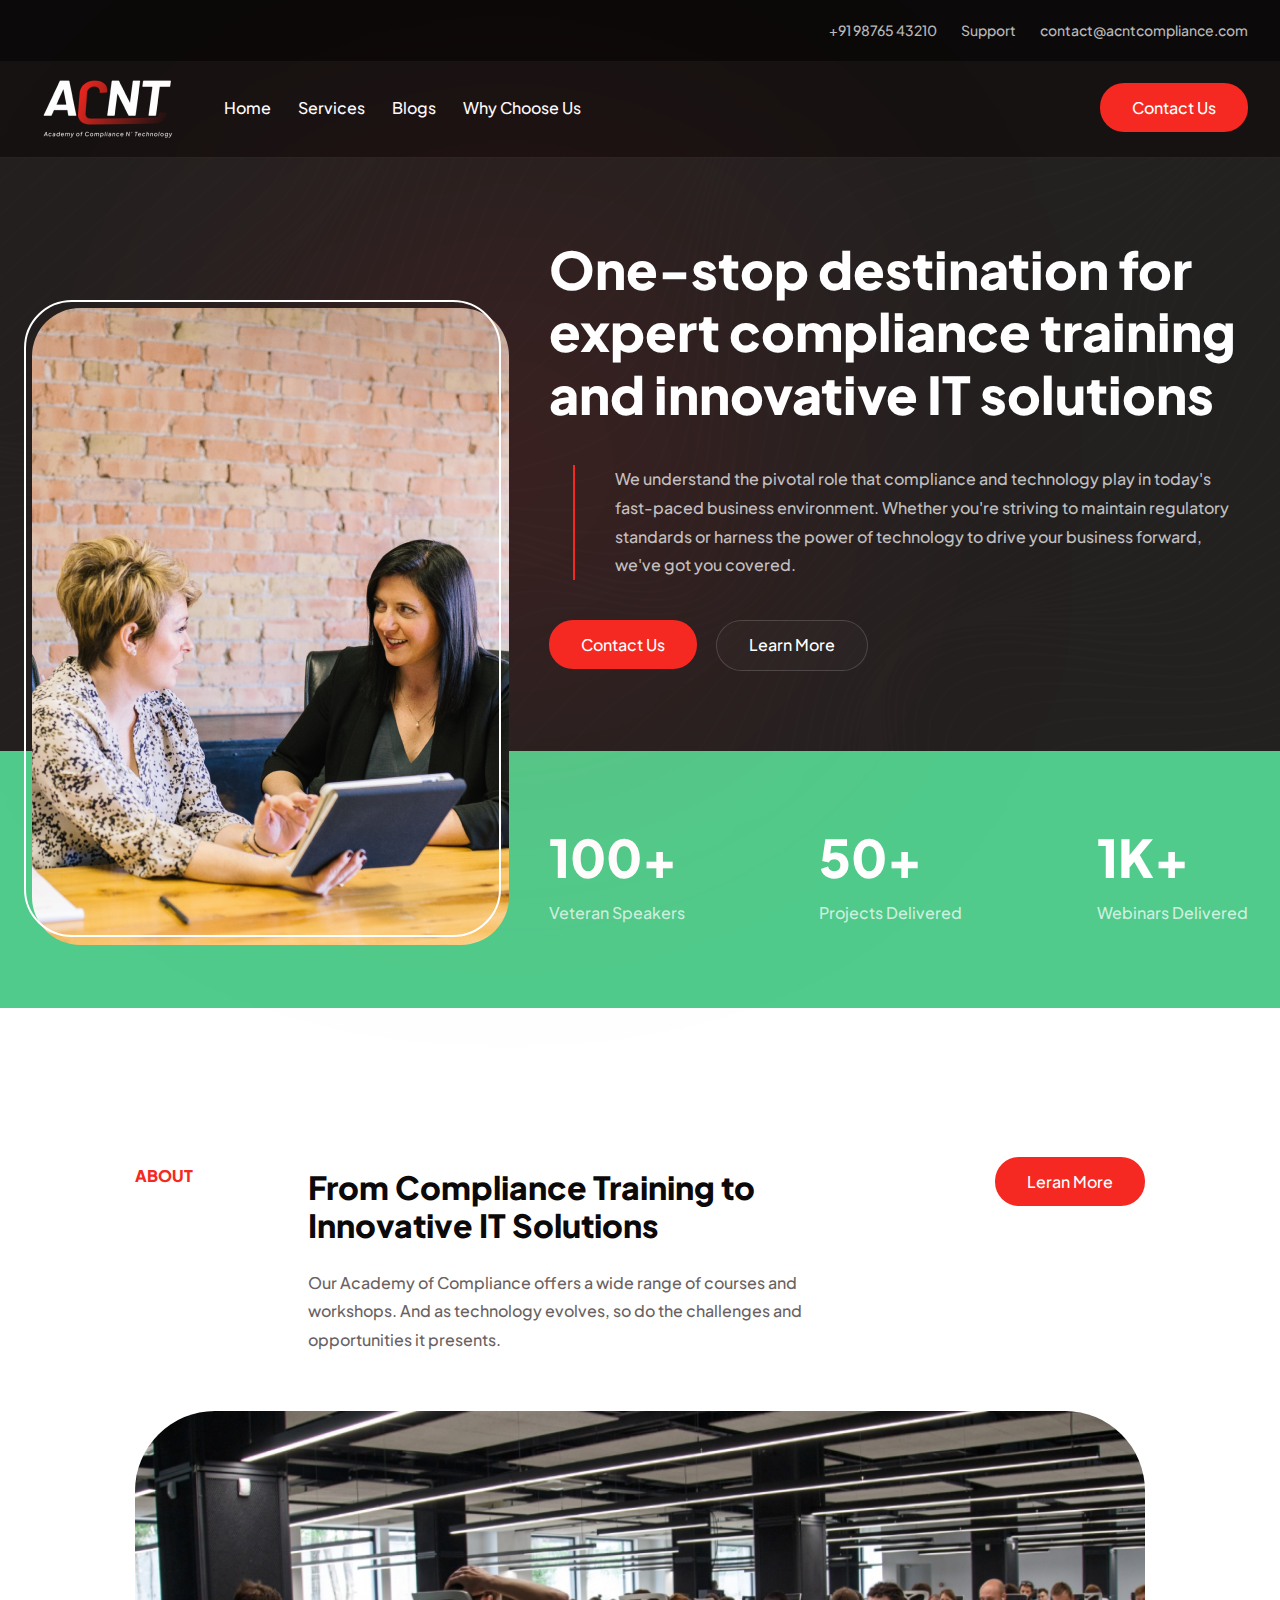
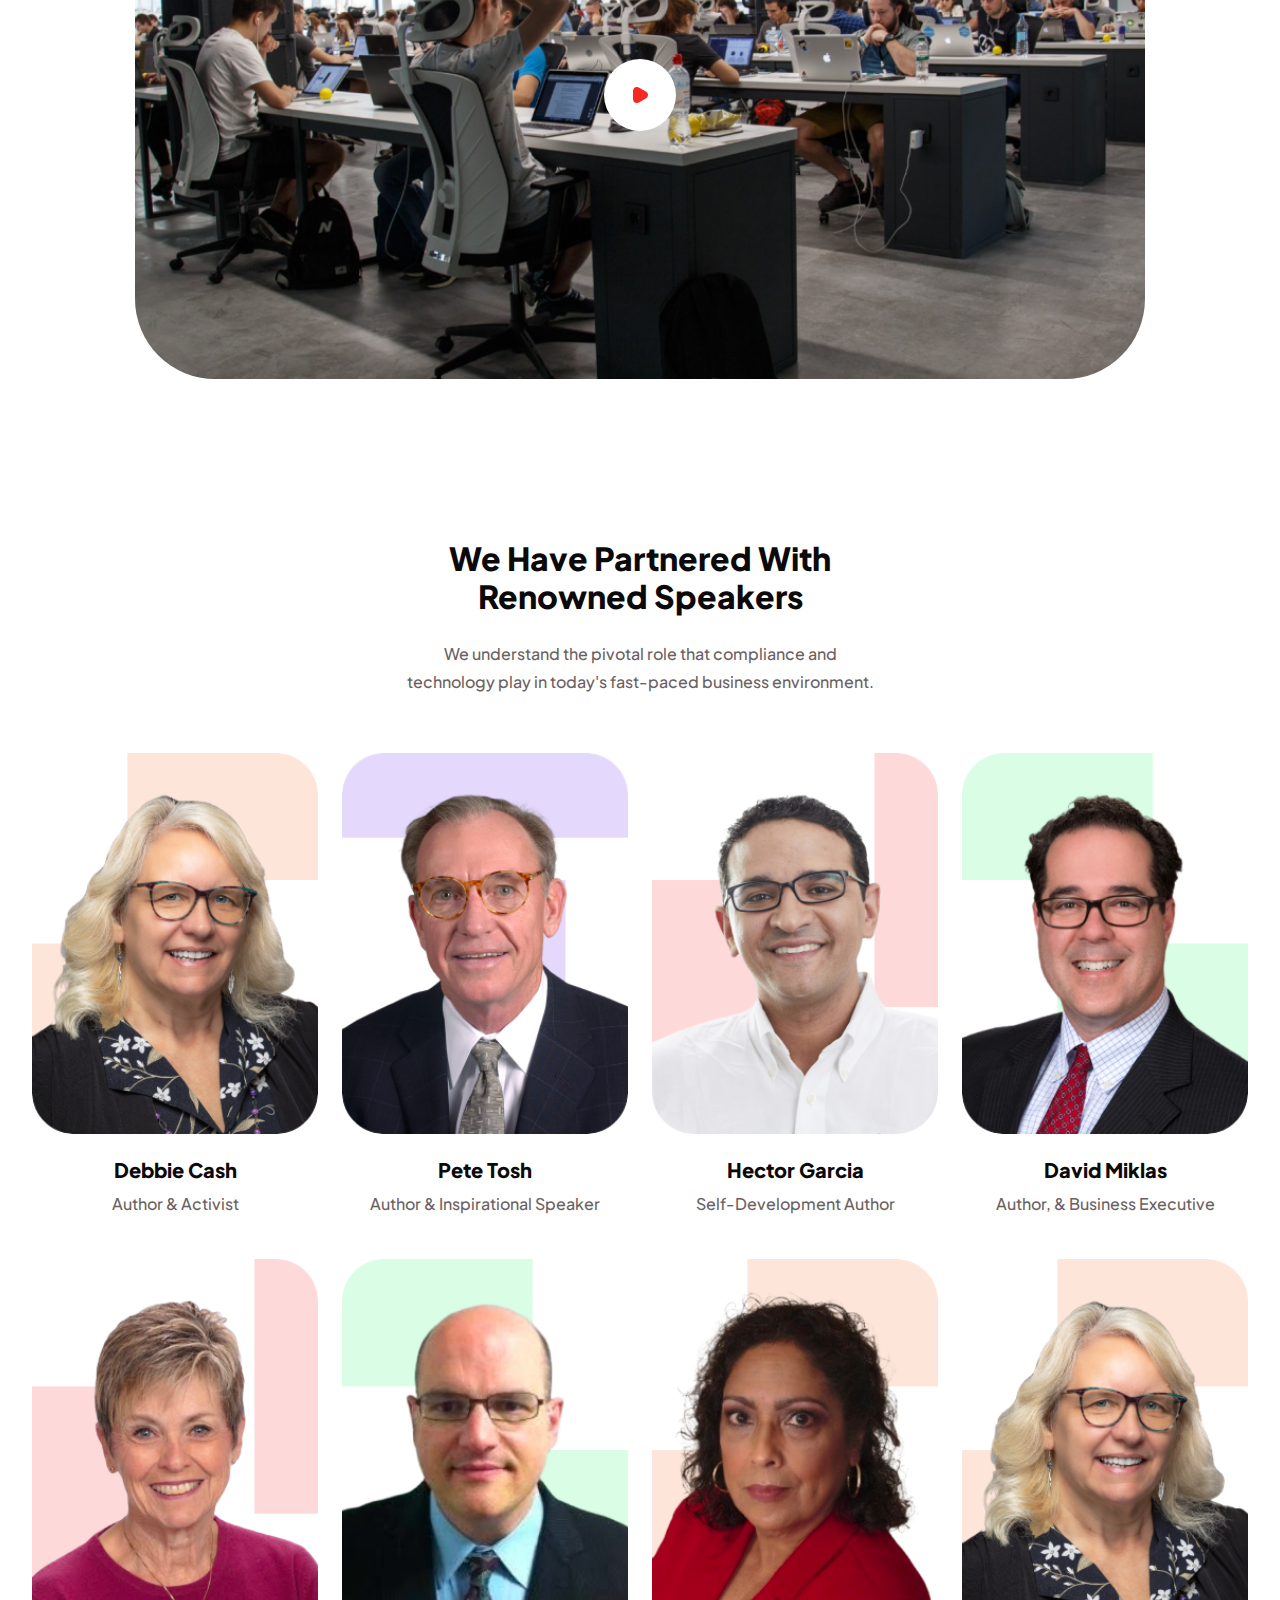
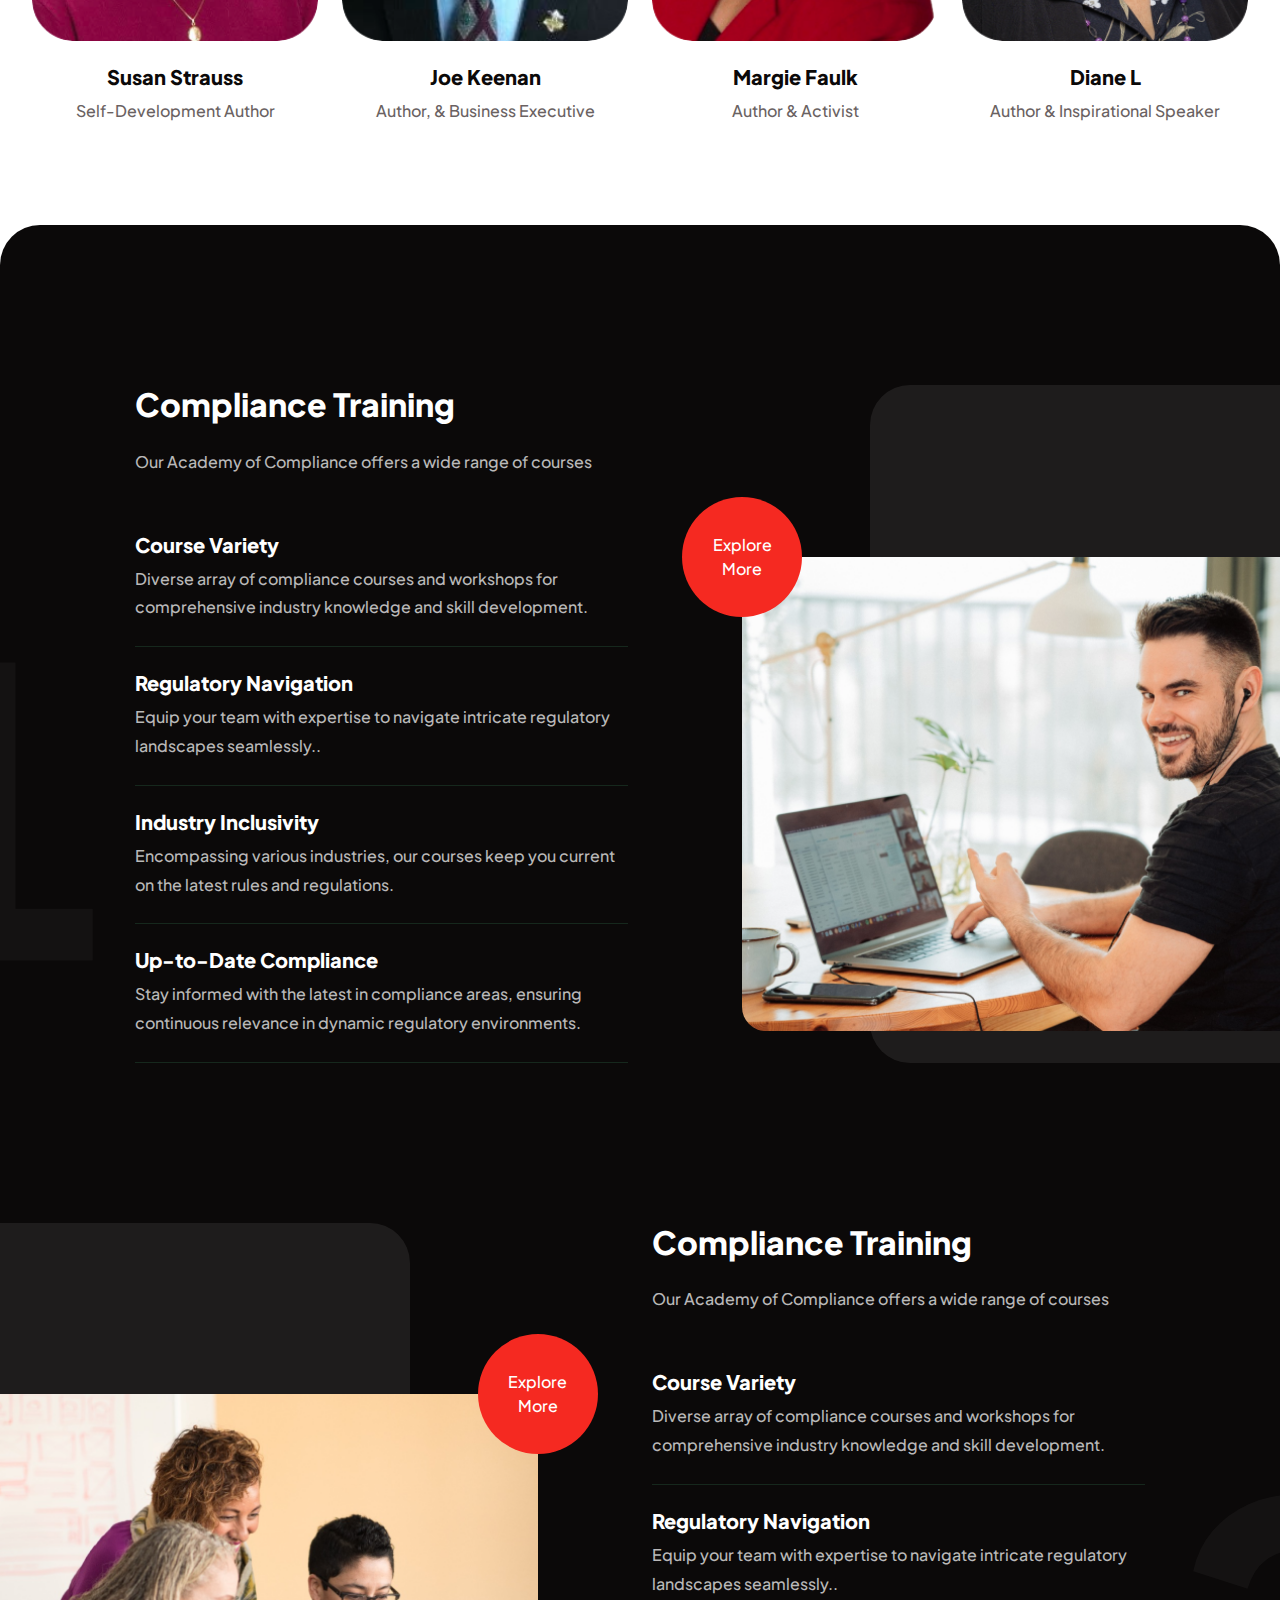
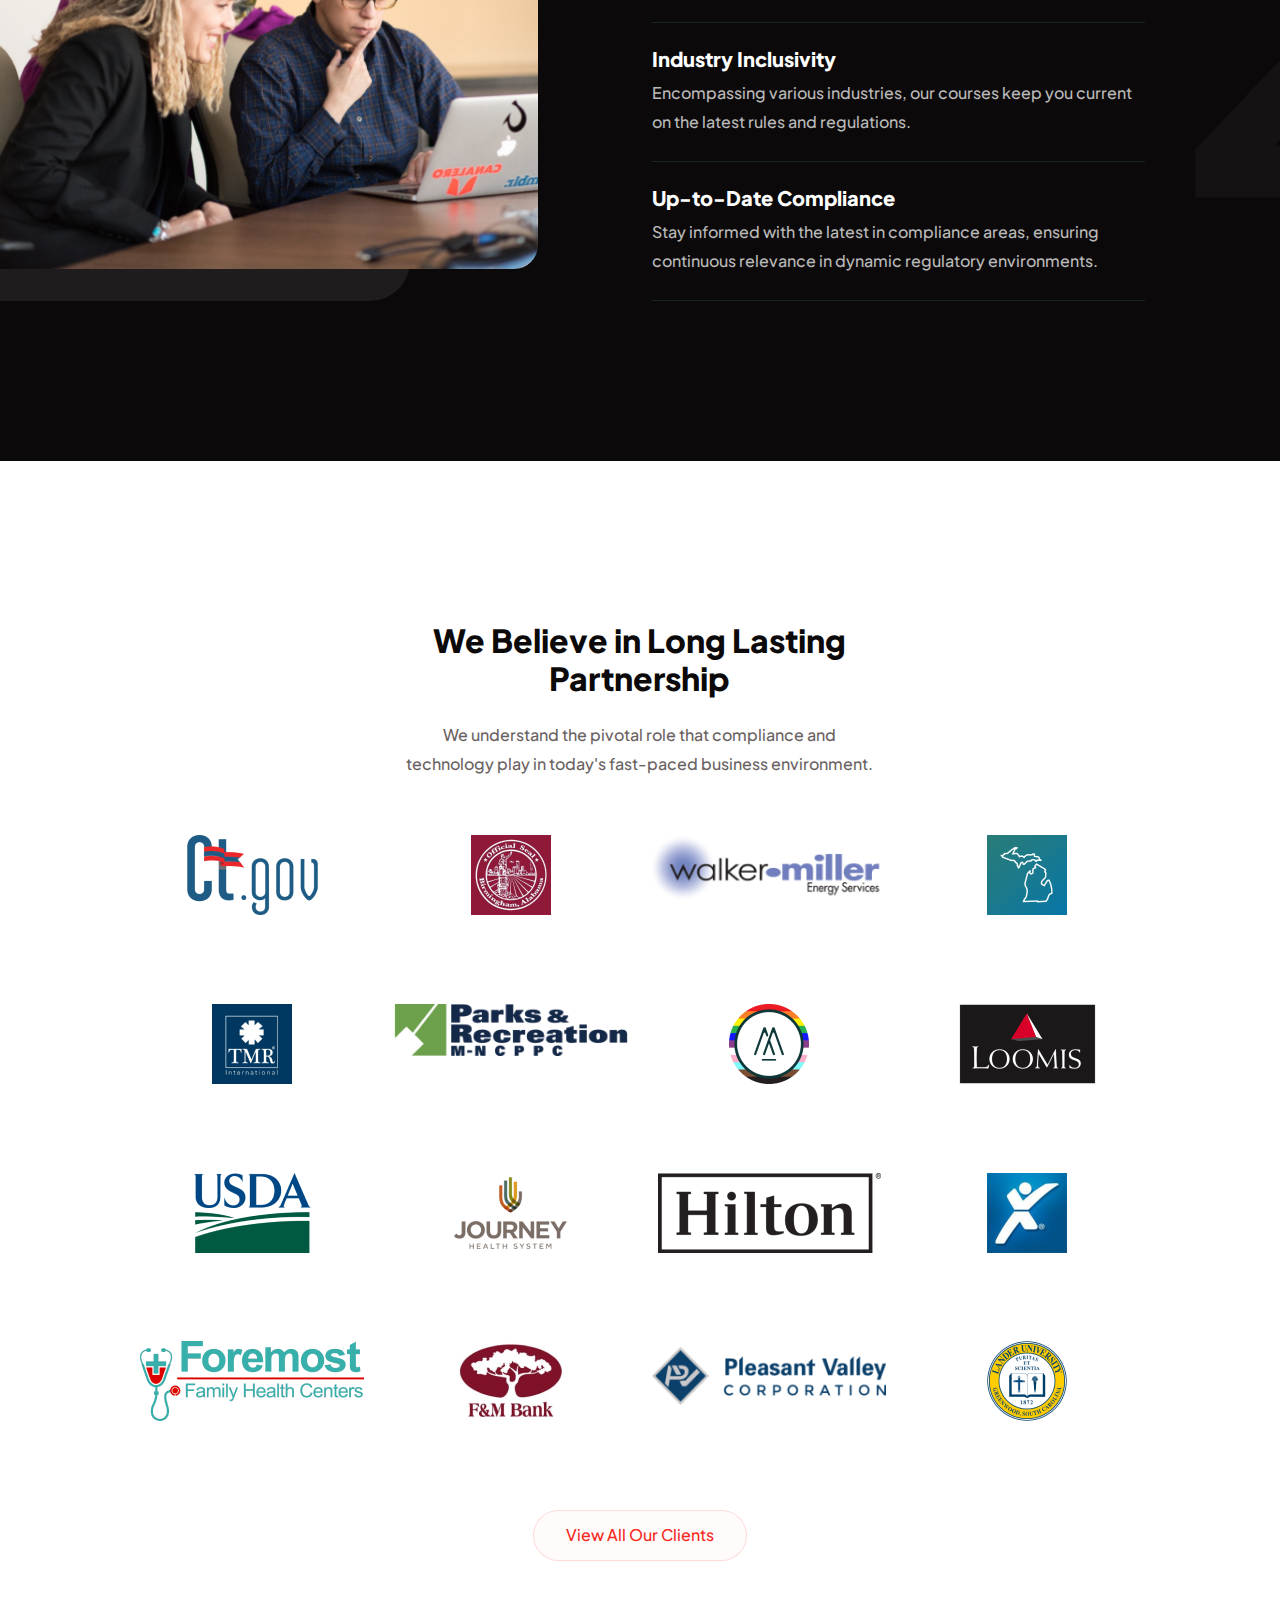
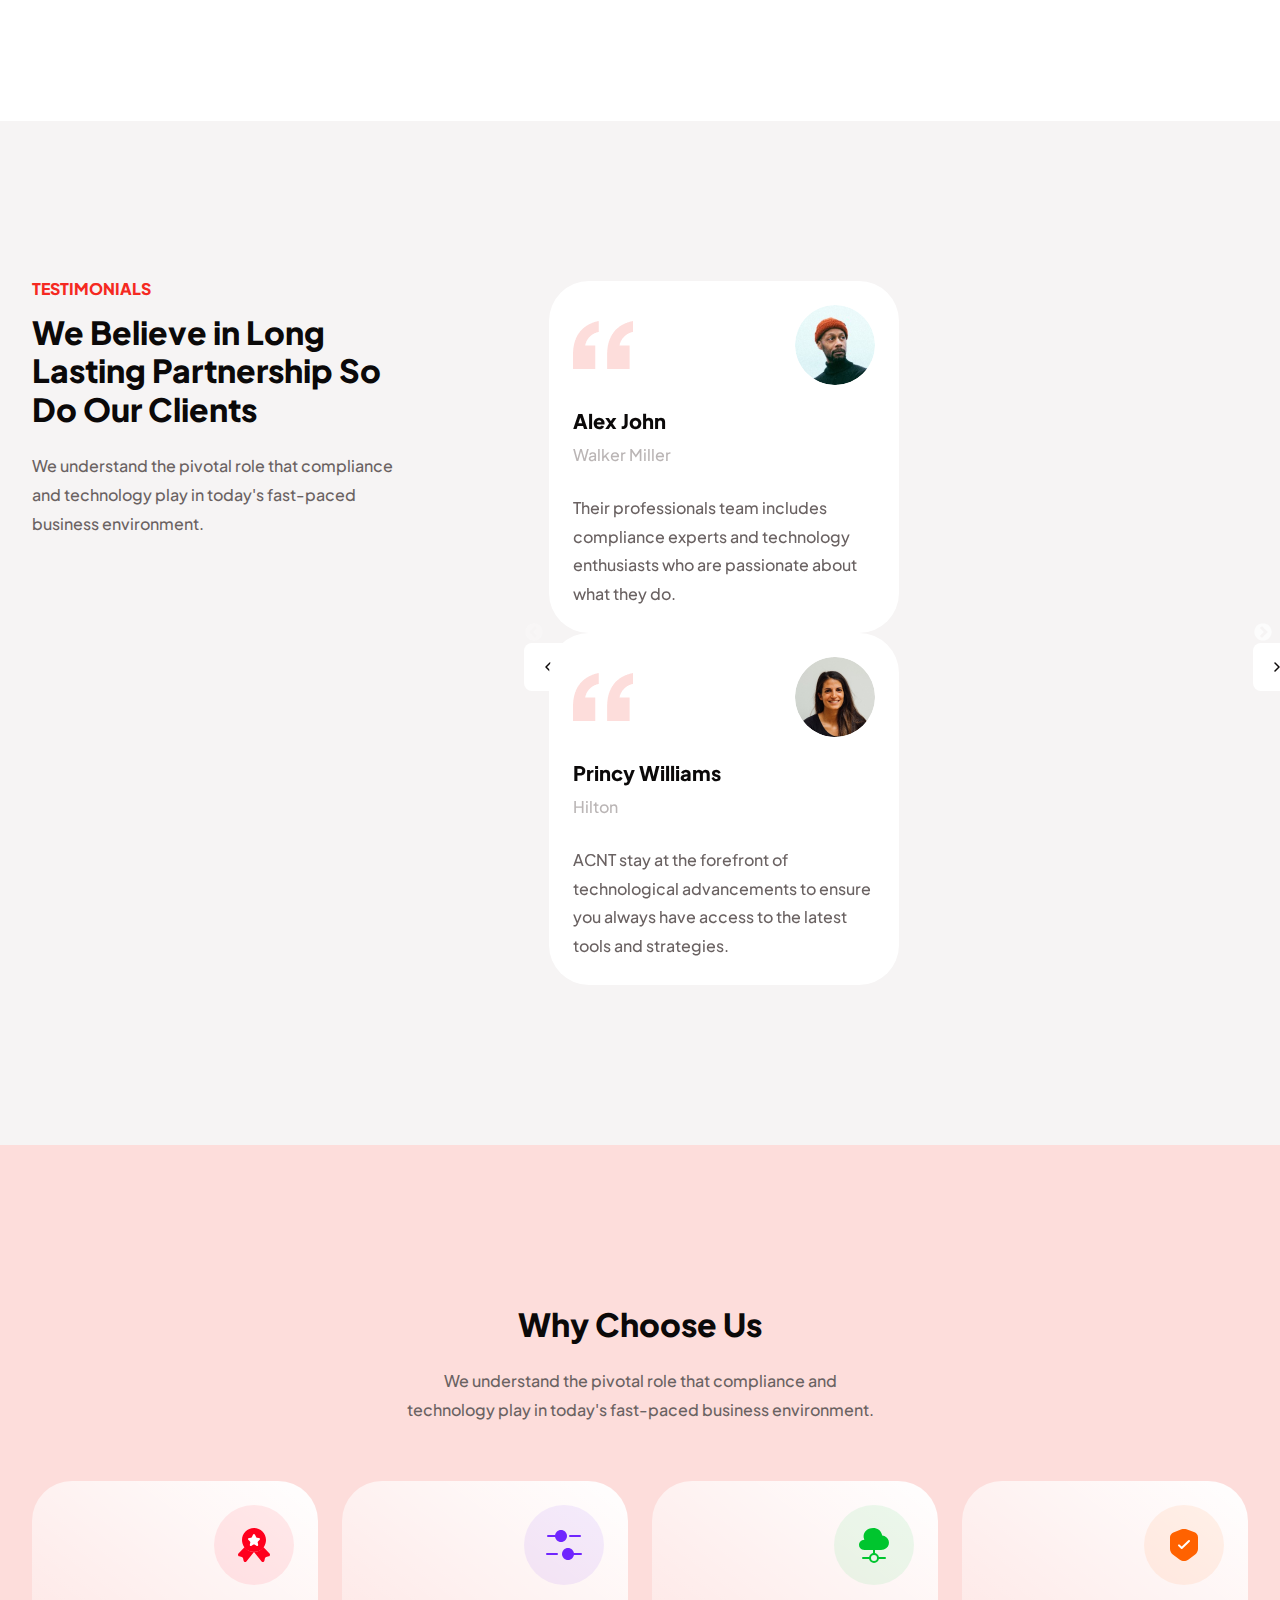
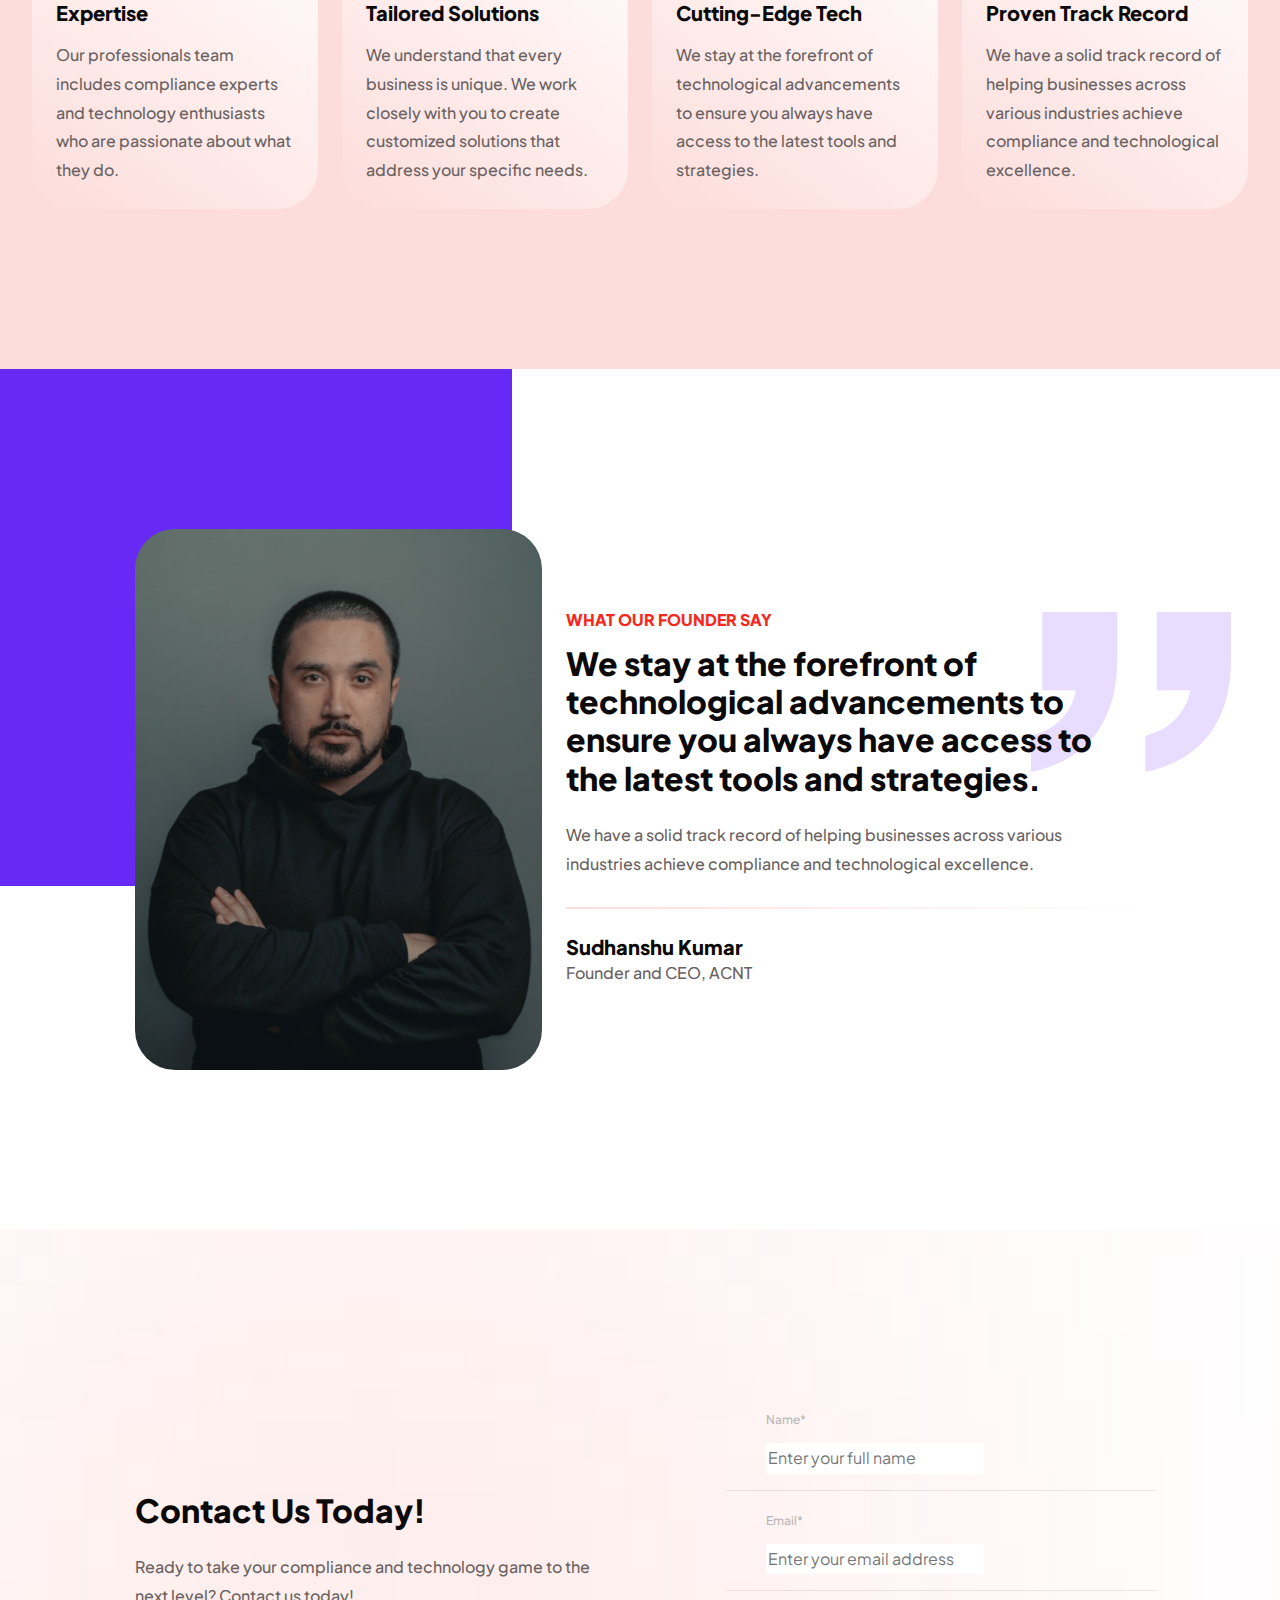
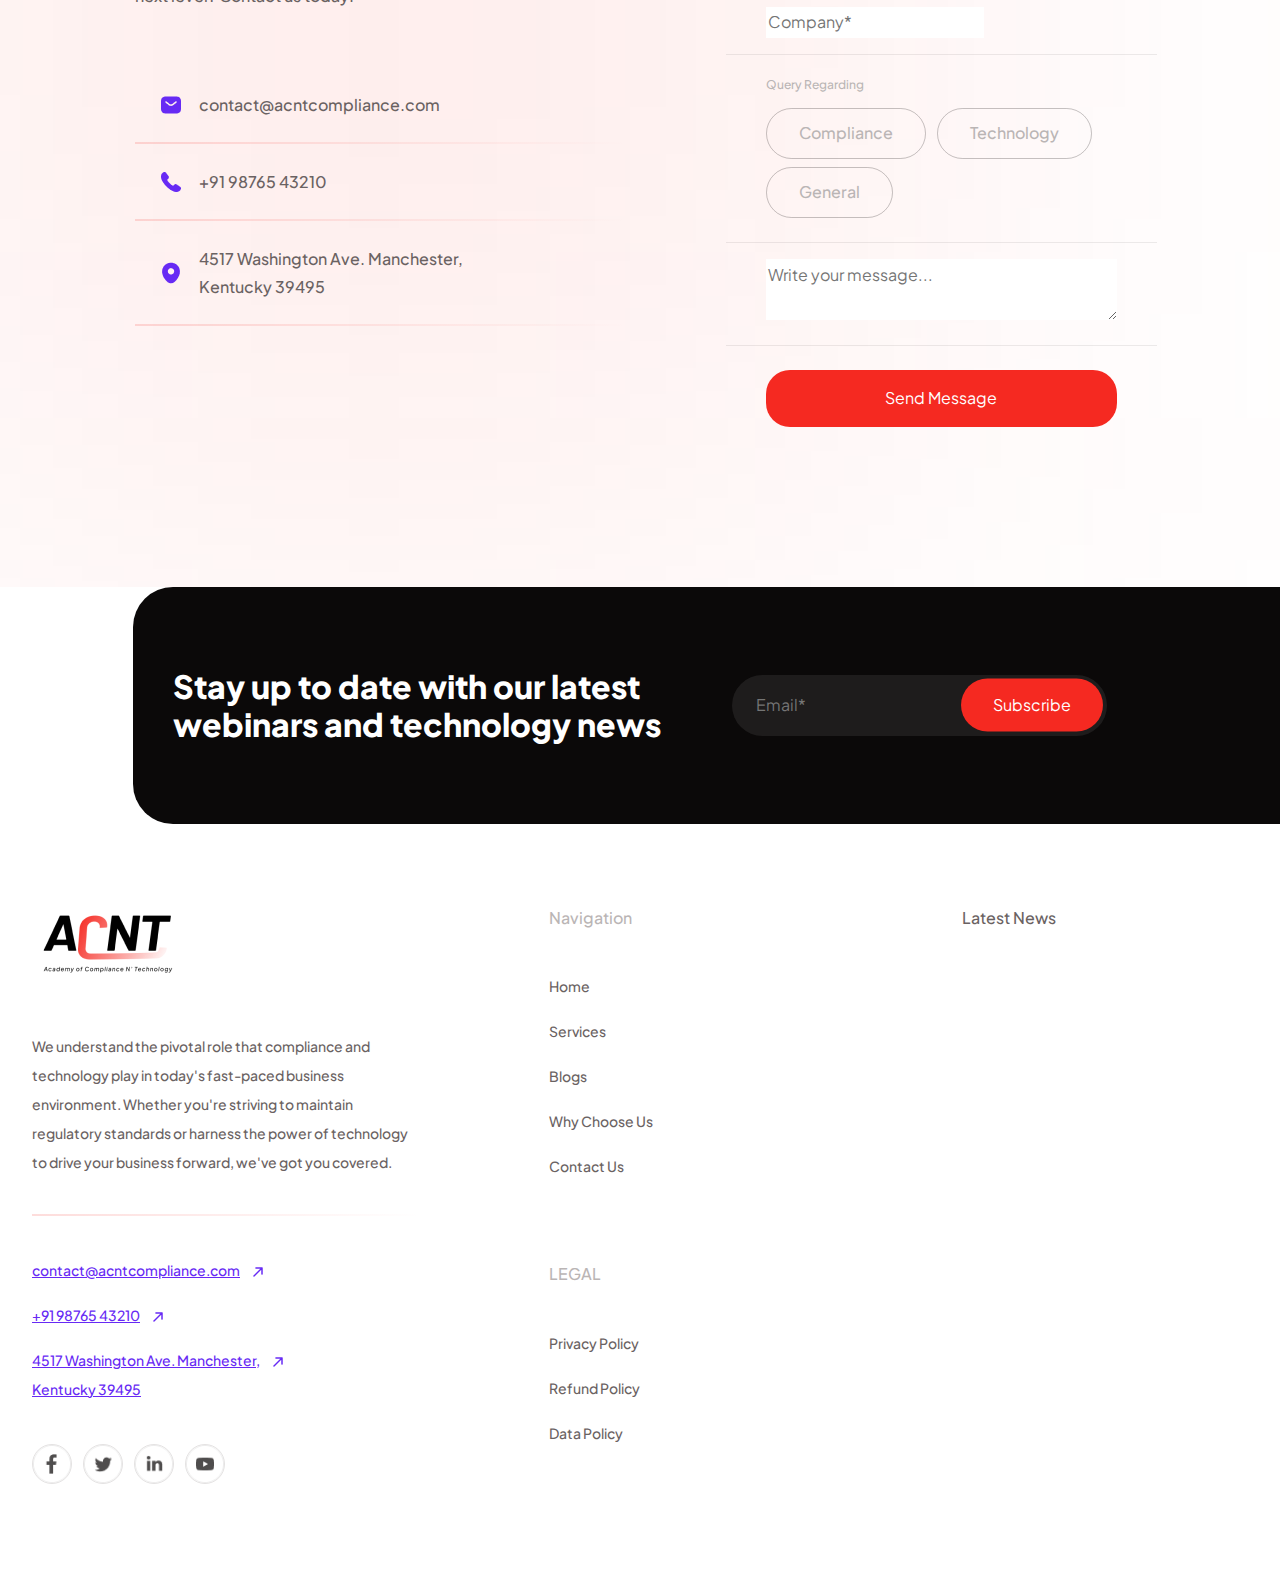
==== index.html @ 4fb41e20 "c" ====
<!DOCTYPE html>
<html lang="en">

<head>
    <meta charset="utf-8">
    <meta name="viewport" content="width=device-width, initial-scale=1, shrink-to-fit=no">
    <!-- HTML Meta Tags -->
    <title>ACNT</title>
    <meta name="description" content="">
    <link rel="icon" type="image/x-png" href="assets/img/favicon.ico">
    <link rel="stylesheet" href="assets/vendors/bootstrap/css/bootstrap.min.css">
    <link rel="stylesheet" href="assets/vendors/font-awesome/css/all.min.css">
    <link rel="stylesheet" href="assets/vendors/ticker/css/ticker.min.css" />
    <link rel="stylesheet" href="assets/vendors/slick/slick-theme.css">
    <link rel="stylesheet" href="assets/vendors/slick/slick.css" />
    <link rel="stylesheet" href="assets/vendors/lity/css/lity.min.css" />
    <link rel="stylesheet" href="assets/fonts/fonts.css">
    <link rel="stylesheet" href="assets/css/owl.carousel.min.css">
    <link rel="stylesheet" href="assets/css/style.css">
</head>

<body>

    <div class="main-wrapper">

        <!-- Header Start-->
        <header class="header-area">
            <div class="header-top">
                <div class="container">
                    <ul>
                        <li><a href="tel:to">+91 98765 43210</a></li>
                        <li><a href="javascript:;">Support</a></li>
                        <li><a href="mailto:">contact@acntcompliance.com</a></li>
                    </ul>
                </div>
            </div>
            <div class="header_bg">
                <div class="container">
                    <div class="header-main">
                        <div class="header-nav">
                            <div class="header-logo">
                                <a href="index.html"><img src="assets/img/logo.png" alt="img"></a>
                            </div>
                            <div class="header-menu">
                                <ul>
                                    <li><a href="javascript:;">Home</a></li>
                                    <li><a href="javascript:;">Services</a></li>
                                    <li><a href="javascript:;">Blogs</a></li>
                                    <li><a href="javascript:;">Why Choose Us</a></li>
                                </ul>
                            </div>
                        </div>
                        <div class="header-action">
                            <a href="contact.html" class="btn_fill">Contact Us</a>
                        </div>
                    </div>
                </div>
            </div>
        </header>
        <!-- Header Start-->

        <!-- Hero Start-->
        <section class="hero-area">
            <div class="container">
                <div class="row">
                    <div class="col-lg-5">
                        <div class="hero-img">
                            <img src="assets/img/hero-img.png" alt="img">
                        </div>
                    </div>
                    <div class="col-lg-7">
                        <div class="hero-text">
                            <h1 class="text">One-stop destination for expert compliance training and innovative IT solutions</h1>
                            <p>We understand the pivotal role that compliance and technology play in today's fast-paced business environment. Whether you're striving to maintain regulatory standards or harness the power of technology to drive your business forward, we've got you covered.</p>
                        </div>
                        <div class="hero-action">
                            <a href="contact.html" class="btn_fill">Contact Us</a>
                            <a href="contact.html" class="cta-btn">Learn More</a>
                        </div>
                    </div>
                </div>
            </div>
        </section>
        <!-- Hero End-->

        <!-- Counter Start-->
        <section class="counter-area">
            <div class="container">
                <div class="row">
                    <div class="col-lg-7 ms-auto">
                        <div class="counter-inn">
                            <div class="single-counter-box">
                                <span class="counter">100+</span>
                                <p>Veteran Speakers</p>
                            </div>
                            <div class="single-counter-box">
                                <span class="counter">50+</span>
                                <p>Projects Delivered</p>
                            </div>
                            <div class="single-counter-box">
                                <span class="counter">1K+</span>
                                <p>Webinars Delivered</p>
                            </div>
                        </div>
                    </div>
                </div>
            </div>
        </section>
        <!-- Counter End-->

        <!-- About Start-->
        <section class="about-area">
            <div class="container">
                <div class="row">
                    <div class="col-lg-10 mx-auto">
                        <div class="about-heading">
                            <div class="row">
                                <div class="col-lg-2">
                                    <div class="section-heading">
                                        <span class="title">About</span>
                                    </div>
                                </div>
                                <div class="col-lg-7">
                                    <div class="section-heading">
                                        <h2 class="heading">From Compliance Training to Innovative IT Solutions</h2>
                                        <p>Our Academy of Compliance offers a wide range of courses and<br>workshops. And as technology evolves, so do the challenges and<br>opportunities it presents.</p>
                                    </div>
                                </div>
                                <div class="col-lg-3">
                                    <div class="about-top-action text-end">
                                        <a href="javascript:;" class="btn_fill">Leran More</a>
                                    </div>
                                </div>
                            </div>
                        </div>
                        <div class="about-video-inn">
                            <div class="about-video-box">
                                <img src="assets/img/about-v.png" alt="img">
                            </div>
                            <a class="vdo-btn" href="https://www.youtube.com/watch?v=cgKWdhJ_3mY" data-lity=""><img src="assets/img/play.png" alt="img"></a>
                        </div>
                    </div>
                </div>
            </div>
        </section>
        <!-- About End-->

        <!-- Team Start-->
        <section class="team-area pt-0">
            <div class="container">
                <div class="section-heading text-center">
                    <h2 class="heading">We Have Partnered With<br>Renowned Speakers</h2>
                    <p>We understand the pivotal role that compliance and<br>technology play in today's fast-paced business environment.</p>
                </div>
                <div class="row">
                    <div class="col-lg-3">
                        <div class="single-team-box text-center">
                            <img src="assets/img/team-1.png" alt="img">
                            <h4 class="title">Debbie Cash</h4>
                            <p>Author & Activist</p>
                        </div>
                    </div>
                    <div class="col-lg-3">
                        <div class="single-team-box text-center">
                            <img src="assets/img/team-2.png" alt="img">
                            <h4 class="title">Pete Tosh</h4>
                            <p>Author & Inspirational Speaker</p>
                        </div>
                    </div>
                    <div class="col-lg-3">
                        <div class="single-team-box text-center">
                            <img src="assets/img/team-3.png" alt="img">
                            <h4 class="title">Hector Garcia</h4>
                            <p>Self-Development Author</p>
                        </div>
                    </div>
                    <div class="col-lg-3">
                        <div class="single-team-box text-center">
                            <img src="assets/img/team-4.png" alt="img">
                            <h4 class="title">David Miklas</h4>
                            <p>Author, & Business Executive</p>
                        </div>
                    </div>
                    <div class="col-lg-3">
                        <div class="single-team-box text-center">
                            <img src="assets/img/team-5.png" alt="img">
                            <h4 class="title">Susan Strauss</h4>
                            <p>Self-Development Author</p>
                        </div>
                    </div>
                    <div class="col-lg-3">
                        <div class="single-team-box text-center">
                            <img src="assets/img/team-6.png" alt="img">
                            <h4 class="title">Joe Keenan</h4>
                            <p>Author, & Business Executive</p>
                        </div>
                    </div>
                    <div class="col-lg-3">
                        <div class="single-team-box text-center">
                            <img src="assets/img/team-7.png" alt="img">
                            <h4 class="title">Margie Faulk</h4>
                            <p>Author & Activist</p>
                        </div>
                    </div>
                    <div class="col-lg-3">
                        <div class="single-team-box text-center">
                            <img src="assets/img/team-1.png" alt="img">
                            <h4 class="title">Diane L</h4>
                            <p>Author & Inspirational Speaker</p>
                        </div>
                    </div>
                </div>
            </div>
        </section>
        <!-- Team End-->

        <!-- Service Start-->
        <section class="service-area">
            <div class="service_ct-area">
                <div class="service_ct-bg" style="background: url(assets/img/service-1.png) no-repeat scroll 0 0 /cover">
                    <a href="javascript:;" class="service-ct-action"><span>Explore</span><span>More</span></a>
                </div>
                <div class="container">
                    <div class="row">
                        <div class="col-lg-10 mx-auto">
                            <div class="row">
                                <div class="col-lg-6">
                                    <div class="section-heading">
                                        <h2 class="heading">Compliance Training</h2>
                                        <p>Our Academy of Compliance offers a wide range of courses</p>
                                    </div>
                                    <div class="service-text">
                                        <span class="service_ct-shape">1</span>
                                        <div class="single-service-box">
                                            <h4 class="title">Course Variety</h4>
                                            <p>Diverse array of compliance courses and workshops for comprehensive industry knowledge and skill development.</p>
                                        </div>
                                        <div class="single-service-box">
                                            <h4 class="title">Regulatory Navigation</h4>
                                            <p>Equip your team with expertise to navigate intricate regulatory landscapes seamlessly..</p>
                                        </div>
                                        <div class="single-service-box">
                                            <h4 class="title">Industry Inclusivity</h4>
                                            <p>Encompassing various industries, our courses keep you current on the latest rules and regulations.</p>
                                        </div>
                                        <div class="single-service-box">
                                            <h4 class="title">Up-to-Date Compliance</h4>
                                            <p>Stay informed with the latest in compliance areas, ensuring continuous relevance in dynamic regulatory environments.</p>
                                        </div>
                                    </div>
                                </div>
                            </div>
                        </div>
                    </div>
                </div>
            </div>
            <div class="service_it-area">
                <div class="service_it-bg" style="background: url(assets/img/service-2.png) no-repeat scroll 0 0 /cover">
                    <a href="javascript:;" class="service-it-action"><span>Explore</span><span>More</span></a>
                </div>
                <div class="container">
                    <div class="row">
                        <div class="col-lg-10 mx-auto">
                            <div class="row">
                                <div class="col-lg-6 ms-auto">
                                    <div class="section-heading">
                                        <h2 class="heading">Compliance Training</h2>
                                        <p>Our Academy of Compliance offers a wide range of courses</p>
                                    </div>
                                    <div class="service-text">
                                        <span class="service_it-shape">2</span>
                                        <div class="single-service-box">
                                            <h4 class="title">Course Variety</h4>
                                            <p>Diverse array of compliance courses and workshops for comprehensive industry knowledge and skill development.</p>
                                        </div>
                                        <div class="single-service-box">
                                            <h4 class="title">Regulatory Navigation</h4>
                                            <p>Equip your team with expertise to navigate intricate regulatory landscapes seamlessly..</p>
                                        </div>
                                        <div class="single-service-box">
                                            <h4 class="title">Industry Inclusivity</h4>
                                            <p>Encompassing various industries, our courses keep you current on the latest rules and regulations.</p>
                                        </div>
                                        <div class="single-service-box">
                                            <h4 class="title">Up-to-Date Compliance</h4>
                                            <p>Stay informed with the latest in compliance areas, ensuring continuous relevance in dynamic regulatory environments.</p>
                                        </div>
                                    </div>
                                </div>
                            </div>
                        </div>
                    </div>
                </div>
            </div>
        </section>
        <!-- Service End-->

        <!-- Clients Start-->
        <section class="clients-area">
            <div class="container">
                <div class="row">
                    <div class="col-lg-10 mx-auto">
                        <div class="clients-inn">
                            <div class="section-heading text-center">
                                <h2 class="heading">We Believe in Long Lasting<br>Partnership</h2>
                                <p>We understand the pivotal role that compliance and<br>technology play in today's fast-paced business environment.</p>
                            </div>
                            <div class="row">
                                <div class="col-lg-3">
                                    <div class="single-clients-logo">
                                        <a href="javascript:;"><img src="assets/img/cl-1.png" alt="img"></a>
                                    </div>
                                </div>
                                <div class="col-lg-3">
                                    <div class="single-clients-logo">
                                        <a href="javascript:;"><img src="assets/img/cl-2.png" alt="img"></a>
                                    </div>
                                </div>
                                <div class="col-lg-3">
                                    <div class="single-clients-logo">
                                        <a href="javascript:;"><img src="assets/img/cl-3.png" alt="img"></a>
                                    </div>
                                </div>
                                <div class="col-lg-3">
                                    <div class="single-clients-logo">
                                        <a href="javascript:;"><img src="assets/img/cl-4.png" alt="img"></a>
                                    </div>
                                </div>
                                <div class="col-lg-3">
                                    <div class="single-clients-logo">
                                        <a href="javascript:;"><img src="assets/img/cl-5.png" alt="img"></a>
                                    </div>
                                </div>
                                <div class="col-lg-3">
                                    <div class="single-clients-logo">
                                        <a href="javascript:;"><img src="assets/img/cl-6.png" alt="img"></a>
                                    </div>
                                </div>
                                <div class="col-lg-3">
                                    <div class="single-clients-logo">
                                        <a href="javascript:;"><img src="assets/img/cl-7.png" alt="img"></a>
                                    </div>
                                </div>
                                <div class="col-lg-3">
                                    <div class="single-clients-logo">
                                        <a href="javascript:;"><img src="assets/img/cl-8.png" alt="img"></a>
                                    </div>
                                </div>
                                <div class="col-lg-3">
                                    <div class="single-clients-logo">
                                        <a href="javascript:;"><img src="assets/img/cl-9.png" alt="img"></a>
                                    </div>
                                </div>
                                <div class="col-lg-3">
                                    <div class="single-clients-logo">
                                        <a href="javascript:;"><img src="assets/img/cl-10.png" alt="img"></a>
                                    </div>
                                </div>
                                <div class="col-lg-3">
                                    <div class="single-clients-logo">
                                        <a href="javascript:;"><img src="assets/img/cl-11.png" alt="img"></a>
                                    </div>
                                </div>
                                <div class="col-lg-3">
                                    <div class="single-clients-logo">
                                        <a href="javascript:;"><img src="assets/img/cl-12.png" alt="img"></a>
                                    </div>
                                </div>
                                <div class="col-lg-3">
                                    <div class="single-clients-logo">
                                        <a href="javascript:;"><img src="assets/img/cl-13.png" alt="img"></a>
                                    </div>
                                </div>
                                <div class="col-lg-3">
                                    <div class="single-clients-logo">
                                        <a href="javascript:;"><img src="assets/img/cl-14.png" alt="img"></a>
                                    </div>
                                </div>
                                <div class="col-lg-3">
                                    <div class="single-clients-logo">
                                        <a href="javascript:;"><img src="assets/img/cl-15.png" alt="img"></a>
                                    </div>
                                </div>
                                <div class="col-lg-3">
                                    <div class="single-clients-logo">
                                        <a href="javascript:;"><img src="assets/img/cl-16.png" alt="img"></a>
                                    </div>
                                </div>
                                <div class="col-lg-12">
                                    <div class="clients-action text-center">
                                        <a href="javascript:;" class="cta-btn">View All Our Clients</a>
                                    </div>
                                </div>
                            </div>
                        </div>
                    </div>
                </div>
            </div>
        </section>
        <!-- Clients End-->

        <!-- Testimonial Start-->
        <section class="testimonial-area">
            <div class="container">
                <div class="row">
                    <div class="col-lg-4">
                        <div class="testimonial-left">
                            <div class="section-heading">
                                <span class="title">Testimonials</span>
                                <h2 class="heading">We Believe in Long Lasting Partnership So Do Our Clients </h2>
                                <p>We understand the pivotal role that compliance and technology play in today's fast-paced business environment.</p>
                            </div>
                        </div>
                    </div>
                    <div class="col-lg-7 ms-auto">
                        <div class="testimonial-slider">
                            <div class="slide">
                                <div class="single-testimonial-box">
                                    <div class="testimonial-box-img">
                                        <img src="assets/img/qut.png" alt="img">
                                        <img class="main-img" src="assets/img/tes-1.png" alt="img">
                                    </div>
                                    <div class="testimonial-box-text">
                                        <h4 class="title">Alex John</h4>
                                        <span>Walker Miller</span>
                                        <P>Their professionals team includes compliance experts and technology enthusiasts who are passionate about what they do.</P>
                                    </div>
                                </div>
                                <div class="single-testimonial-box">
                                    <div class="testimonial-box-img">
                                        <img src="assets/img/qut.png" alt="img">
                                        <img class="main-img" src="assets/img/tes-2.png" alt="img">
                                    </div>
                                    <div class="testimonial-box-text">
                                        <h4 class="title">Princy Williams</h4>
                                        <span>Hilton</span>
                                        <P>ACNT stay at the forefront of technological advancements to ensure you always have access to the latest tools and strategies.</P>
                                    </div>
                                </div>
                            </div>
                            <div class="slide">
                                <div class="single-testimonial-box">
                                    <div class="testimonial-box-img">
                                        <img src="assets/img/qut.png" alt="img">
                                        <img class="main-img" src="assets/img/tes-2.png" alt="img">
                                    </div>
                                    <div class="testimonial-box-text">
                                        <h4 class="title">Princy Williams</h4>
                                        <span>Hilton</span>
                                        <P>ACNT stay at the forefront of technological advancements to ensure you always have access to the latest tools and strategies.</P>
                                    </div>
                                </div>
                            </div>
                            <div class="slide">
                                <div class="single-testimonial-box">
                                    <div class="testimonial-box-img">
                                        <img src="assets/img/qut.png" alt="img">
                                        <img class="main-img" src="assets/img/tes-1.png" alt="img">
                                    </div>
                                    <div class="testimonial-box-text">
                                        <h4 class="title">Princy Williams</h4>
                                        <span>Hilton</span>
                                        <P>ACNT stay at the forefront of technological advancements to ensure you always have access to the latest tools and strategies.</P>
                                    </div>
                                </div>
                            </div>
                        </div>
                    </div>
                </div>
            </div>
        </section>
        <!-- Testimonial End-->

        <!-- Choose Start-->
        <section class="choose-area">
            <div class="container">
                <div class="section-heading text-center">
                    <h2 class="heading">Why Choose Us</h2>
                    <p>We understand the pivotal role that compliance and<br>technology play in today's fast-paced business environment.</p>
                </div>
                <div class="row">
                    <div class="col-lg-3">
                        <div class="single-choose-box">
                            <div class="choose-box-img text-end">
                                <img src="assets/img/cho-4.svg" alt="img">
                            </div>
                            <div class="choose-box-text">
                                <h4 class="title">Expertise</h4>
                                <p>Our professionals team includes compliance experts and technology enthusiasts who are passionate about what they do.</p>
                            </div>
                        </div>
                    </div>
                    <div class="col-lg-3">
                        <div class="single-choose-box">
                            <div class="choose-box-img text-end">
                                <img src="assets/img/cho-3.svg" alt="img">
                            </div>
                            <div class="choose-box-text">
                                <h4 class="title">Tailored Solutions</h4>
                                <p>We understand that every business is unique. We work closely with you to create customized solutions that address your specific needs.</p>
                            </div>
                        </div>
                    </div>
                    <div class="col-lg-3">
                        <div class="single-choose-box">
                            <div class="choose-box-img text-end">
                                <img src="assets/img/cho-2.svg" alt="img">
                            </div>
                            <div class="choose-box-text">
                                <h4 class="title">Cutting-Edge Tech</h4>
                                <p>We stay at the forefront of technological advancements to ensure you always have access to the latest tools and strategies.</p>
                            </div>
                        </div>
                    </div>
                    <div class="col-lg-3">
                        <div class="single-choose-box">
                            <div class="choose-box-img text-end">
                                <img src="assets/img/cho-1.svg" alt="img">
                            </div>
                            <div class="choose-box-text">
                                <h4 class="title">Proven Track Record</h4>
                                <p>We have a solid track record of helping businesses across various industries achieve compliance and technological excellence.</p>
                            </div>
                        </div>
                    </div>
                </div>
            </div>
        </section>
        <!-- Choose End-->

        <!-- Founder Start-->
        <section class="founder-area">
            <div class="founder-bg" style="background: #672AF4; no-repeat scroll 0 0 /cover"></div>
            <div class="container">
                <div class="row">
                    <div class="col-lg-10 mx-auto">
                        <div class="founder-inn">
                            <div class="row align-items-center">
                                <div class="col-lg-5">
                                    <div class="founder-left-img">
                                        <img src="assets/img/founder.png" alt="img">
                                    </div>
                                </div>
                                <div class="col-lg-7">
                                    <div class="founder-right">
                                        <img class="founder-shape" src="assets/img/qut-big.svg" alt="img">
                                        <div class="section-heading">
                                            <span class="title">What Our Founder Say</span>
                                            <h2 class="heading">We stay at the forefront of technological advancements to ensure you always have access to the latest tools and strategies.</h2>
                                            <p>We have a solid track record of helping businesses across various<br>industries achieve compliance and technological excellence.</p>
                                        </div>
                                        <div class="founder-right-info">
                                            <h4 class="title">Sudhanshu Kumar</h4>
                                            <p>Founder and CEO, ACNT</p>
                                        </div>
                                    </div>
                                </div>
                            </div>
                        </div>
                    </div>
                </div>
            </div>
        </section>
        <!-- Founder End-->

        <!-- Contact Start-->
        <section class="contact-area">
            <div class="container">
                <div class="row">
                    <div class="col-lg-10 mx-auto">
                        <div class="contact-inn">
                            <div class="row align-items-center">
                                <div class="col-lg-6">
                                    <div class="contact-details">
                                        <div class="section-heading">
                                            <h2 class="heading">Contact Us Today!</h2>
                                            <p>Ready to take your compliance and technology game to the<br>next level? Contact us today!</p>
                                        </div>
                                        <ul class="contact-details-box">
                                            <li class="single-contact-box">
                                                <span><img src="assets/img/sms.png" alt="img"></span>
                                                <p>contact@acntcompliance.com</p>
                                            </li>
                                            <li class="single-contact-box">
                                                <span><img src="assets/img/call.png" alt="img"></span>
                                                <p>+91 98765 43210</p>
                                            </li>
                                            <li class="single-contact-box">
                                                <span><img src="assets/img/location.png" alt="img"></span>
                                                <p>4517 Washington Ave. Manchester,<br>Kentucky 39495</p>
                                            </li>
                                        </ul>
                                    </div>
                                </div>
                                <div class="col-lg-5 ms-auto">
                                    <div class="contact-main-form">
                                        <form>
                                            <div class="row">
                                                <div class="col-lg-12">
                                                    <label for="name">Name*</label>
                                                    <input type="text" placeholder="Enter your full name">
                                                </div>
                                                <div class="col-lg-12">
                                                    <label for="name">Email*</label>
                                                    <input type="email" placeholder="Enter your email address">
                                                </div>
                                                <div class="col-lg-12">
                                                    <input type="company" placeholder="Company*">
                                                </div>
                                                <div class="col-lg-12">
                                                    <div class="contact-query">
                                                        <p>Query Regarding</p>
                                                        <span>
                                                            <input type="radio" id="Compliance" name="select" value="language">
                                                            <label for="Compliance">Compliance</label>
                                                        </span>
                                                        <span>
                                                            <input type="radio" id="Technology" name="select" value="language">
                                                            <label for="Technology">Technology</label>
                                                        </span>
                                                        <span>
                                                            <input type="radio" id="General" name="select" value="language">
                                                            <label for="General">General</label>
                                                        </span>
                                                    </div>
                                                </div>
                                                <div class="col-lg-12">
                                                    <textarea placeholder="Write your message..."></textarea>
                                                </div>
                                                <div class="col-lg-12">
                                                    <button class="btn_fill" type="submit">Send Message</button>
                                                </div>
                                            </div>
                                        </form>
                                    </div>
                                </div>
                            </div>
                        </div>
                    </div>
                </div>
            </div>
        </section>
        <!-- Contact End-->

        <!-- Newsletter Start-->
        <section class="newsletter-area p-0">
            <div class="container">
                <div class="col-lg-10 mx-auto">
                    <div class="newsletter-inn">
                        <div class="row align-items-center">
                            <div class="col-lg-7">
                                <div class="section-heading">
                                    <h2 class="heading">Stay up to date with our latest webinars and technology news</h2>
                                </div>
                            </div>
                            <div class="col-lg-5">
                                <div class="newsletter-form">
                                    <form>
                                        <input type="email" placeholder="Email*">
                                        <button class="btn_fill" type="submit">Subscribe</button>
                                    </form>
                                </div>
                            </div>
                        </div>
                    </div>
                </div>
            </div>
        </section>
        <!-- Newsletter End-->

        <!-- Footer Start-->
        <footer class="footer-area">
            <div class="container">
                <div class="row">
                    <div class="col-lg-4">
                        <div class="footer-left-text">
                            <div class="footer-heading">
                                <a href="index.html"><img src="assets/img/footer-logo.png" alt="img"></a>
                                <p>We understand the pivotal role that compliance and technology play in today's fast-paced business environment. Whether you're striving to maintain regulatory standards or harness the power of technology to drive your business forward, we've got you covered.</p>
                            </div>
                            <div class="footer-contact">
                                <ul>
                                    <li><a href="mailto:">contact@acntcompliance.com</a></li>
                                    <li><a href="tel:to">+91 98765 43210</a></li>
                                    <li><Span>4517 Washington Ave. Manchester,<br>Kentucky 39495</Span></li>
                                </ul>
                            </div>
                            <div class="footer-social">
                                <ul>
                                    <li><a href="javascript:;"><img src="assets/img/Facebook.png" alt="img"></a></li>
                                    <li><a href="javascript:;"><img src="assets/img/Twitter.png" alt="img"></a></li>
                                    <li><a href="javascript:;"><img src="assets/img/LinkedIn.png" alt="img"></a></li>
                                    <li><a href="javascript:;"><img src="assets/img/YouTube.png" alt="img"></a></li>
                                </ul>
                            </div>
                        </div>
                    </div>
                    <div class="col-lg-3 ms-auto">
                        <div class="footer-link">
                            <span>Navigation</span>
                            <ul class="footer-link-top">
                                <li><a href="javascript:;">Home</a></li>
                                <li><a href="javascript:;">Services</a></li>
                                <li><a href="javascript:;">Blogs</a></li>
                                <li><a href="javascript:;">Why Choose Us</a></li>
                                <li><a href="javascript:;">Contact Us</a></li>
                            </ul>
                        </div>
                        <div class="footer-link">
                            <span>LEGAL</span>
                            <ul>
                                <li><a href="javascript:;">Privacy Policy</a></li>
                                <li><a href="javascript:;">Refund Policy</a></li>
                                <li><a href="javascript:;">Data Policy</a></li>
                            </ul>
                        </div>
                    </div>
                    <div class="col-lg-3 ms-auto">
                    <div class="footer-news">
                        <span>Latest News</span>
                        </div>
                    </div>
                </div>
            </div>
        </footer>
        <!-- Footer End-->
    </div>


    <!-- Bootstrap core JS-->
    <script src="assets/vendors/jquery/jquery.min.js"></script>
    <script src="assets/vendors/bootstrap/js/bootstrap.min.js"></script>
    <script src="assets/vendors/slick/slick.min.js"></script>
    <script src="assets/vendors/lity/js/lity.min.js"></script>
    <script src="assets/vendors/ticker/js/ticker.min.js"></script>
    <script src="assets/js/owl.carousel.min.js"></script>
    <script src="assets/js/main.js"></script>
    <script src="assets/js/sum.js"></script>
</body>

</html>
---- assets/vendors/ticker/css/ticker.min.css ----
.js-ticker{overflow:hidden}.js-ticker-track{white-space:nowrap}.js-ticker-item{white-space:normal;height:100%;vertical-align:top;display:inline-block;position:relative}@supports ((display: -webkit-box) or (display: flex)){.js-ticker-track{position:relative;white-space:normal;display:-webkit-inline-box;display:-ms-inline-flexbox;display:inline-flex}.js-ticker-item{height:auto;display:block;-webkit-box-flex:0;-ms-flex:0 0 auto;flex:0 0 auto}.js-ticker.active .js-ticker-track{display:-webkit-box;display:-ms-flexbox;display:flex}.js-ticker.active .js-ticker-item{-webkit-box-flex:1;-ms-flex:1 0 auto;flex:1 0 auto}}
---- assets/fonts/fonts.css ----
@font-face {
    font-family: 'Plus Jakarta Sans';
    src: url('PlusJakartaSans-ExtraLight.woff2') format('woff2'),
        url('PlusJakartaSans-ExtraLight.woff') format('woff');
    font-weight: 200;
    font-style: normal;
    font-display: swap;
}

@font-face {
    font-family: 'Plus Jakarta Sans';
    src: url('PlusJakartaSans-Bold.woff2') format('woff2'),
        url('PlusJakartaSans-Bold.woff') format('woff');
    font-weight: bold;
    font-style: normal;
    font-display: swap;
}

@font-face {
    font-family: 'Plus Jakarta Sans';
    src: url('PlusJakartaSans-ExtraBold.woff2') format('woff2'),
        url('PlusJakartaSans-ExtraBold.woff') format('woff');
    font-weight: bold;
    font-style: normal;
    font-display: swap;
}

@font-face {
    font-family: 'Plus Jakarta Sans';
    src: url('PlusJakartaSans-Regular.woff2') format('woff2'),
        url('PlusJakartaSans-Regular.woff') format('woff');
    font-weight: normal;
    font-style: normal;
    font-display: swap;
}

@font-face {
    font-family: 'Plus Jakarta Sans';
    src: url('PlusJakartaSans-Medium.woff2') format('woff2'),
        url('PlusJakartaSans-Medium.woff') format('woff');
    font-weight: 500;
    font-style: normal;
    font-display: swap;
}

@font-face {
    font-family: 'Plus Jakarta Sans';
    src: url('PlusJakartaSans-Light.woff2') format('woff2'),
        url('PlusJakartaSans-Light.woff') format('woff');
    font-weight: 300;
    font-style: normal;
    font-display: swap;
}

@font-face {
    font-family: 'Plus Jakarta Sans';
    src: url('PlusJakartaSans-SemiBold.woff2') format('woff2'),
        url('PlusJakartaSans-SemiBold.woff') format('woff');
    font-weight: 600;
    font-style: normal;
    font-display: swap;
}
---- assets/css/style.css ----
body {
    margin: 0;
    padding: 0;
    font-style: normal;
    font-weight: 500;
    font-size: 16px;
    line-height: 180%;
    color: #6A6262;
    ;
    font-family: "Plus Jakarta Sans", sans-serif;
}


.main-wrapper {
    position: relative;
    overflow-x: hidden
}

ul,
ol,
li {
    padding: 0;
    margin: 0;
    list-style: none;
}

a {
    text-decoration: none;
    -webkit-transition: all 0.3s;
    transition: all 0.3s;
    color: #6A6262;
}

a:hover {
    text-decoration: none;
    color: #6A6262;
}

a:focus,
input:focus,
button:focus,
select:focus,
button:focus,
textarea:focus {
    outline: none;
}

input {
    border: none
}

img {
    max-width: 100%;
    display: block
}

.h1,
.h2,
.h3,
.h4,
.h5,
.h6,
h1,
h2,
h3,
h4,
h5,
h6 {
    color: #0B0909;
    margin-bottom: 0;
}

h1,
.h1 {
    font-size: 64px;
    line-height: 110%;
}

h2,
.h2 {
    font-size: 48px;
    line-height: 100%;
}

h3,
.h3 {
    font-size: 28px;
    line-height: 30px;
}

h4,
.h4 {
    font-size: 26px;
    line-height: 32px;
}

h5,
.h5 {
    font-size: 22px;
    line-height: 30px;
}

h6,
.h6 {
    font-size: 16px;
    line-height: 24px;
}


p {
    margin-bottom: 16px;
}


p:last-child {
    margin-bottom: 0 !important;
}

button {
    border: none;
    transition: all 0.4s ease 0s;
    background: transparent
}

.container {
    max-width: 1240px
}

.container.wide {
    max-width: 1360px;
}

section,
.section {
    padding: 160px 0
}

.cta-btn {
    display: inline-block;
    border: 1px solid rgba(245, 41, 33, 0.16);
    padding: 10px 32px;
    border-radius: 28px;
    color: #fff;
}

.cta-btn:hover {
    color: #fff;
}

.btn_fill {
    background: #F52921;
    color: #fff;
    padding: 14px 32px;
    border-radius: 24px;
}

.btn_fill:hover {
    color: #fff
}

.section-heading .heading {
    font-size: 32px;
    font-weight: 700;
    line-height: 120%;
    margin-bottom: 24px;
    color: #0B0909;
}

.section-heading .title {
    display: block;
    font-size: 16px;
    text-transform: uppercase;
    line-height: 100%;
    color: #F52921;
    margin-bottom: 16px
}

.section-heading p {
    margin-bottom: 56px !important
}

.title {
    color: #0B0909;
    font-size: 20px;
    font-weight: 700;
    line-height: 120%;
}

/* 02. header css */
.header-top {
    background: #0B0909;
    padding: 16px 0
}

.header-top ul {
    display: flex;
    align-items: center;
    justify-content: flex-end
}

.header-top ul li {
    margin-left: 24px
}

.header-top ul li:first-child {
    margin-left: 0
}

.header-top ul li a {
    color: rgba(255, 255, 255, 0.72);
    font-size: 14px
}

.header_bg {
    background: #161212;
    border-bottom: 1px solid rgba(255, 255, 255, 0.08)
}

.header-main {
    display: flex;
    align-items: center;
    justify-content: space-between
}

.header-nav {
    display: flex;
    align-items: center;
    padding: 8px 0
}

.header-menu ul li {
    display: inline-block;
    margin-right: 24px
}

.header-menu ul li:last-child {
    margin-right: 0
}

.header-menu ul li a {
    color: #fff
}

.header-logo {
    margin-right: 40px
}

/* 03. Hero css */
.hero-area {
    padding: 80px 0;
    background: #1D1919;
    ;
    position: relative;
    z-index: 99
}

.hero-area::before {
    position: absolute;
    content: "";
    width: 100%;
    height: 100%;
    left: 0;
    top: 0;
    background-image: url(../img/hero-bg.png);
    background-repeat: no-repeat;
    background-size: cover;
    z-index: -1
}

.hero-area::after {
    position: absolute;
    content: "";
    width: 400px;
    height: 400px;
    left: 24%;
    top: 18%;
    border-radius: 400px;
    background: rgba(245, 41, 33, 0.24);
    filter: blur(200px);
    z-index: -9;
}

.hero-text .text {
    font-size: 52px;
    font-weight: 700;
    line-height: 120%;
    margin-bottom: 40px;
    color: #fff
}

.hero-text p {
    margin-left: 24px;
    padding-left: 40px;
    border-left: 2px solid #F52921;
    color: rgba(255, 255, 255, 0.72);
    line-height: 180%;
    margin-bottom: 40px !important;
}

.hero-action .cta-btn {
    border: 1px solid rgba(255, 255, 255, 0.16);
    background: rgba(255, 255, 255, 0.02);
    margin-left: 16px
}

.hero-img {
    position: absolute;
    top: 150px;
}

.hero-img img {
    border-radius: 48px;
    width: 100%
}

.hero-img::before {
    position: absolute;
    content: "";
    width: 100%;
    height: 100%;
    left: -8px;
    top: -8px;
    border: 2px solid #fff;
    border-radius: 48px
}

/* 04. Counter css */
.counter-area {
    padding: 80px 0;
    background: #50CB8B;
}

.counter-inn {
    display: flex;
    align-items: center;
    justify-content: space-between
}

.single-counter-box .counter {
    font-size: 52px;
    font-weight: 700;
    color: #fff;
    margin-bottom: 16px;
    display: block;
    line-height: 100%
}

.single-counter-box p {
    color: rgba(255, 255, 255, 0.72)
}

/* 05. About css */

.about-top {
    display: flex;
    justify-content: space-between
}

.about-video-inn {
    position: relative;
}

.about-video-box img {
    width: 100%;
    border-radius: 80px
}

.about-video-inn .vdo-btn {
    position: absolute;
    top: 50%;
    left: 50%;
    transform: translate(-50%, -50%);
    background: #fff;
    border-radius: 50%;
    padding: 24px;
}

/* 06. Team css */
.team-area {
    padding-bottom: 60px
}

.single-team-box {
    margin-bottom: 40px
}

.single-team-box img {
    width: 100%;
    border-radius: 40px;
    margin-bottom: 24px
}

.single-team-box .title {
    margin-bottom: 8px;
}


/* 06. Service css */
.service-area {
    border-radius: 40px 40px 0px 0px;
    background: #0B0909;
}

.service-area .section-heading .heading {
    color: #fff
}

.service-area .section-heading p {
    color: rgba(255, 255, 255, 0.72)
}

.single-service-box {
    padding-bottom: 24px;
    margin-bottom: 24px;
    border-bottom: 1px solid rgba(80, 203, 139, 0.16);
}

.single-service-box:last-child {
    margin-bottom: 0
}

.single-service-box .title {
    color: #fff;
    margin-bottom: 8px
}

.single-service-box p {
    color: rgba(255, 255, 255, 0.72)
}

.service_ct-area {
    position: relative;
    z-index: 1;
    margin-bottom: 160px
}

.service_ct-area::before {
    position: absolute;
    content: "";
    width: 32%;
    height: 100%;
    border-radius: 40px 0px 0px 40px;
    background: rgba(255, 255, 255, 0.08);
    right: 0;
    bottom: 0;
}

.service_ct-bg {
    position: absolute;
    right: 0;
    bottom: 32px;
    width: 42%;
    height: 70%;
    border-top-left-radius: 24px;
    border-bottom-left-radius: 24px;
}

.service_it-area {
    position: relative;
    z-index: 1;
}

.service_it-bg {
    position: absolute;
    left: 0;
    bottom: 32px;
    width: 42%;
    height: 70%;
    border-top-right-radius: 24px;
    border-bottom-right-radius: 24px;
}

.service_it-area::before {
    position: absolute;
    content: "";
    width: 32%;
    height: 100%;
    border-radius: 0px 40px 40px 0px;
    background: rgba(255, 255, 255, 0.08);
    left: 0;
    bottom: 0;
}

.service-ct-action {
    position: absolute;
    width: 120px;
    height: 120px;
    background: #F52921;
    border-radius: 50%;
    text-align: center;
    line-height: 24px;
    padding-top: 36px;
    left: -60px;
    top: -60px;
}

.service-it-action {
    position: absolute;
    width: 120px;
    height: 120px;
    background: #F52921;
    border-radius: 50%;
    text-align: center;
    line-height: 24px;
    padding-top: 36px;
    right: -60px;
    top: -60px;
}

.service-ct-action span,
.service-it-action span {
    display: block;
    color: #fff
}

.service-area .service-text {
    position: relative
}

.service_ct-shape {
    position: absolute;
    left: -55%;
    top: 50%;
    transform: translateY(-50%);
    font-size: 400px;
    color: rgba(255, 255, 255, 0.04);
    font-weight: 700;
    font-variant-numeric: lining-nums tabular-nums;
}

.service_it-shape {
    position: absolute;
    right: -55%;
    top: 50%;
    transform: translateY(-50%);
    font-size: 400px;
    color: rgba(255, 255, 255, 0.04);
    font-weight: 700;
    font-variant-numeric: lining-nums tabular-nums;
}

.single-clients-logo {
    margin-bottom: 80px;
    text-align: center
}

.single-clients-logo a {
    display: inline-block
}

.single-clients-logo img {
    margin: 0 auto;
}

.clients-action .cta-btn {
    color: #F52921;
    border: 1px solid rgba(245, 41, 33, 0.16);
    background: rgba(245, 41, 33, 0.02);
}

/* 07. Testimonial css */
.testimonial-area {
    background: #F6F4F4;
}

.single-testimonial-box {
    padding: 24px;
    background: #fff;
    border-radius: 40px;
}

.testimonial-box-img {
    display: flex;
    align-items: center;
    justify-content: space-between;
    margin-bottom: 24px
}

.testimonial-box-img .main-img {
    width: 80px;
    height: 80px;
    border-radius: 50%
}

.testimonial-box-text .title {
    margin-bottom: 8px
}

.testimonial-box-text span {
    color: #BAB5B5;
    margin-bottom: 24px;
    display: block
}

.testimonial-box-text p {
    color: #6A6262;
    ;
    line-height: 180%
}

/* 08. Choose css */
.choose-area {
    background: rgba(245, 41, 33, 0.16)
}

.single-choose-box {
    border-radius: 40px;
    background: linear-gradient(216deg, #FFF 0%, rgba(255, 255, 255, 0.00) 100%);
    padding: 24px;
    transition: all 0.2s ease
}

.choose-box-img img {
    display: inline-block;
    margin-left: auto
}

.choose-box-text .title {
    margin: 16px 0
}

.single-choose-box:hover {
    background: #fff
}

/* 09. Founder css */
.founder-area {
    position: relative
}

.founder-bg {
    position: absolute;
    left: 0;
    top: 0;
    width: 40%;
    height: 60%;
    z-index: -1
}

.founder-right {
    position: relative
}

.founder-shape {
    position: absolute;
    right: -15%;
    top: 0;
    z-index: -1;
}

.founder-left-img img {
    border-radius: 40px;
    width: 100%
}

.founder-right-info {
    position: relative
}

.founder-right-info::before {
    position: absolute;
    content: "";
    width: 100%;
    height: 2px;
    top: -28px;
    left: 0;
    background: linear-gradient(90deg, rgba(245, 41, 33, 0.16) 0%, rgba(245, 41, 33, 0.00) 100%);
}

/* 10. Contact css */
.contact-area {
    position: relative;
    overflow: hidden
}

.contact-inn {
    position: relative
}

.contact-inn::before {
    position: absolute;
    content: "";
    width: 800px;
    height: 800px;
    background: rgba(245, 41, 33, 0.16);
    filter: blur(400px);
    left: -16%;
    top: -24%;
    z-index: -1
}

.single-contact-box {
    display: flex;
    align-items: center;
    padding: 24px;
    position: relative
}

.single-contact-box::before {
    position: absolute;
    content: "";
    width: 100%;
    height: 2px;
    bottom: 0;
    left: 0;
    background: linear-gradient(90deg, rgba(245, 41, 33, 0.16) 0%, rgba(245, 41, 33, 0.00) 100%);
}

.single-contact-box span {
    margin-right: 16px;
    display: inline-block
}

.contact-main-form .col-lg-12 {
    border-bottom: 1px solid rgba(11, 9, 9, 0.08);
    padding: 16px 40px
}

.contact-main-form .col-lg-12:last-child {
    padding: 0 40px;
    border: none
}

.contact-main-form label {
    display: block;
    font-size: 12px;
    color: #BAB5B5;
    margin-bottom: 8px
}

.contact-main-form input {
    color: #0B0909;
}

.contact-main-form .contact-query p {
    font-size: 12px;
    color: #BAB5B5;
    margin-bottom: 8px
}

.contact-main-form .contact-query span input {
    display: none
}

.contact-main-form .contact-query span label {
    padding: 10px 32px;
    border-radius: 28px;
    border: 1px solid rgba(11, 9, 9, 0.24);
    cursor: pointer;
    display: inline-block;
    margin-right: 8px;
    font-size: 16px;
}

.contact-query span input:checked ~ label {
    border: 1px solid #672AF4;
    background: rgba(103, 42, 244, 0.08);
    color: #672AF4
}

.contact-main-form textarea {
    width: 100%;
    border: none;
    padding: none
}

.contact-main-form button {
    width: 100%;
    margin-top: 24px
}

/* 11. newsletter css */
.newsletter-area {
    position: relative
}

.newsletter-area::before {
    position: absolute;
    content: "";
    width: 100%;
    height: 100%;
    left: 50%;
    top: 0;
    background: #0B0909;
    z-index: -1;
}

.newsletter-inn {
    border-radius: 40px 0px 0px 40px;
    background: #0B0909;
    padding: 80px 40px;
}

.newsletter-area .section-heading .heading {
    color: #fff;
    margin-bottom: 0
}

.newsletter-form input {
    width: 100%;
    border-radius: 32px;
    background: rgba(255, 255, 255, 0.08);
    padding: 16px 164px 16px 24px;
}

.newsletter-form {
    position: relative
}

.newsletter-form .btn_fill {
    position: absolute;
    right: 4px;
    top: 50%;
    transform: translateY(-50%);
    padding: 12px 32px;
    border-radius: 28px;
}

/* 12. newsletter css */
.footer-area {
    padding: 80px 0
}

.footer-heading {
    padding-bottom: 40px;
    margin-bottom: 40px;
    position: relative
}

.footer-heading::before {
    position: absolute;
    content: "";
    width: 100%;
    height: 2px;
    left: 0;
    bottom: 0;
    background: linear-gradient(90deg, rgba(245, 41, 33, 0.16) 0%, rgba(245, 41, 33, 0.00) 100%)
}

.footer-heading a {
    display: inline-block;
    margin-bottom: 40px
}
.footer-heading p{
    font-size: 14px
}
.footer-contact ul li {
    display: block;
    margin-bottom: 16px
}

.footer-contact ul li:last-child {
    margin-bottom: 0
}

.footer-contact ul li a,
.footer-contact ul li span {
    display: inline-block;
    position: relative;
    color: #672AF4;
    text-decoration: underline;
    font-size: 14px
}

.footer-contact ul li a::before,
.footer-contact ul li span::before {
    position: absolute;
    right: -29px;
    top: 4px;
    content: "";
    background-image: url(../img/Send.png);
    background-repeat: no-repeat;
    background-size: 100%;
    width: 22px;
    height: 22px;
}

.footer-social {
    margin-top: 40px
}

.footer-social ul li {
    display: inline-block;
    margin-right: 8px;
}

.footer-social ul li a {
    width: 40px;
    height: 40px;
    border-radius: 50%;
    display: block;
    border: 1px solid #E4E2E2
}

.footer-social ul li img {
    width: 100%;
    border-radius: 50%
}
.footer-link-top{
    margin-bottom: 80px
}
.footer-link span{
    margin-bottom: 40px;
    display: block;
    color: #BAB5B5;
}
.footer-link ul li{
    margin-bottom: 16px
}
.footer-link ul li:last-child{
    margin-bottom: 0
}
.footer-link ul li a{
    font-size: 14px
}
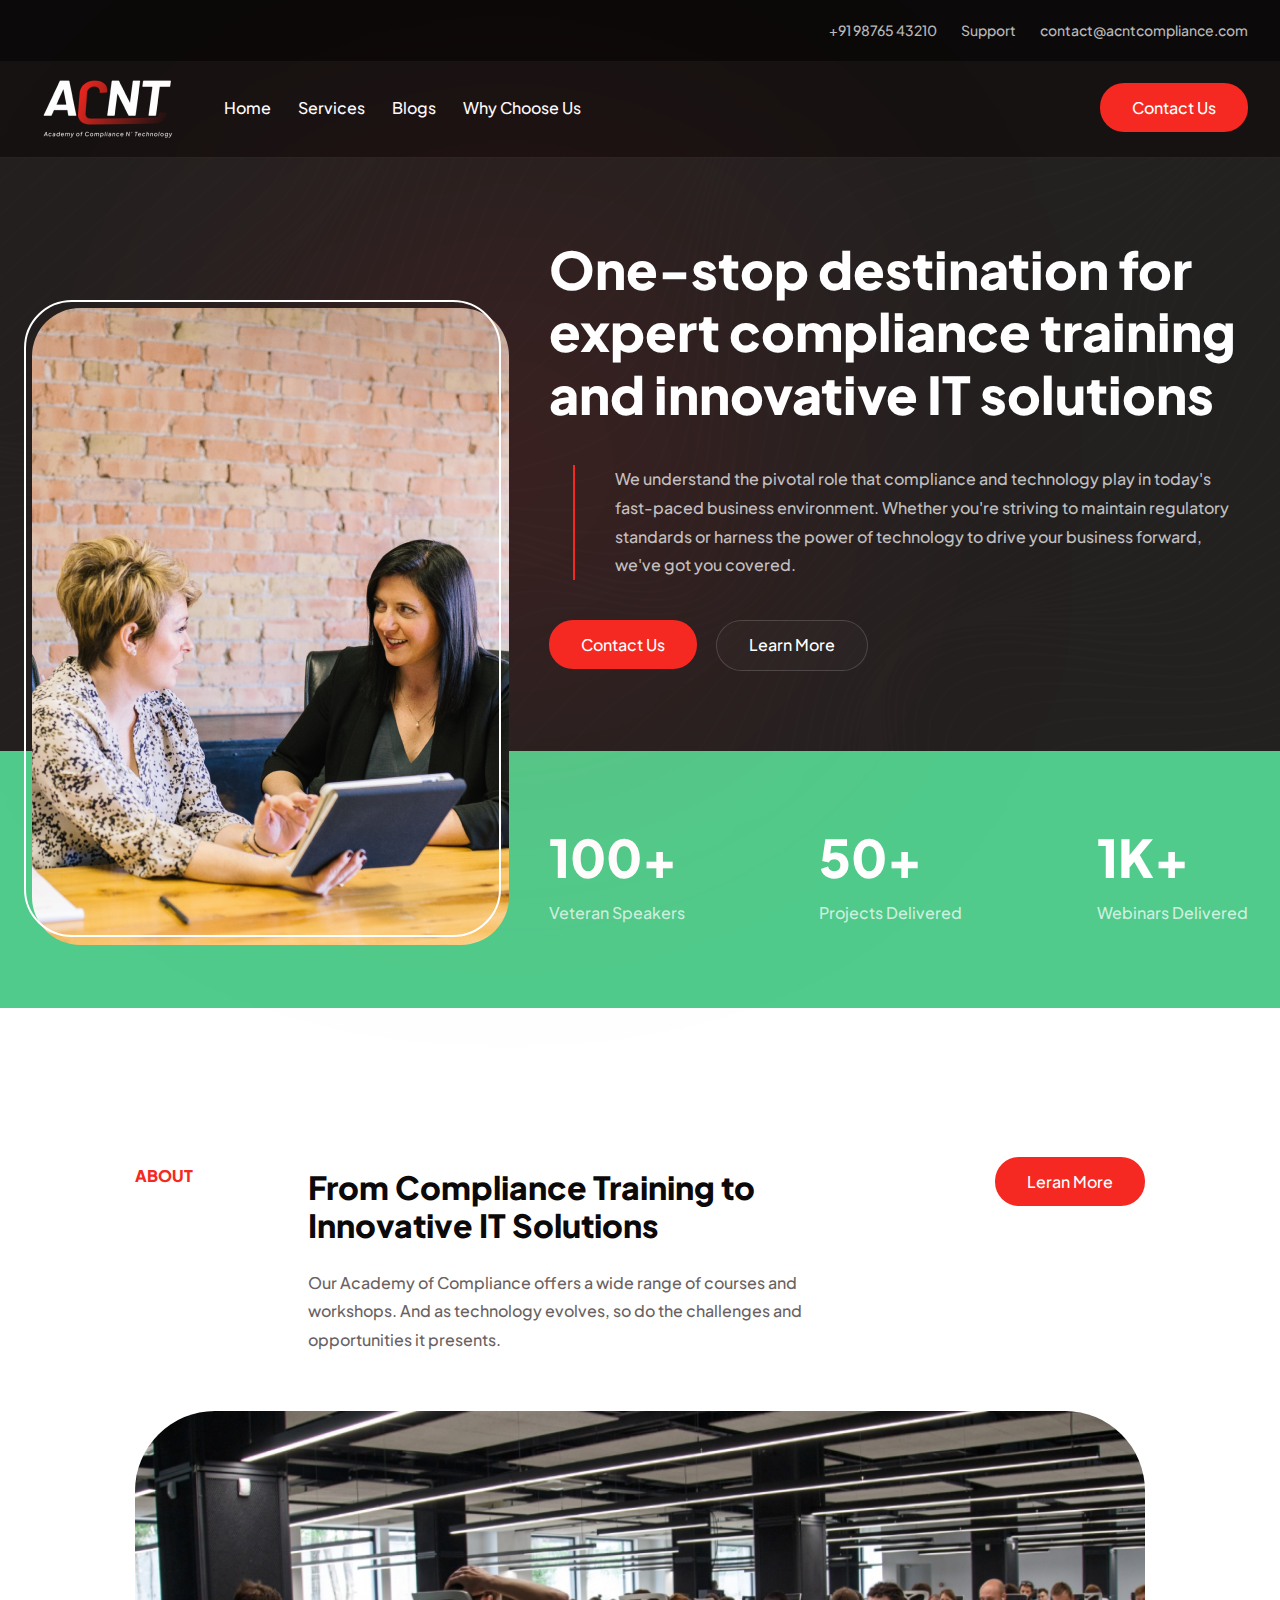
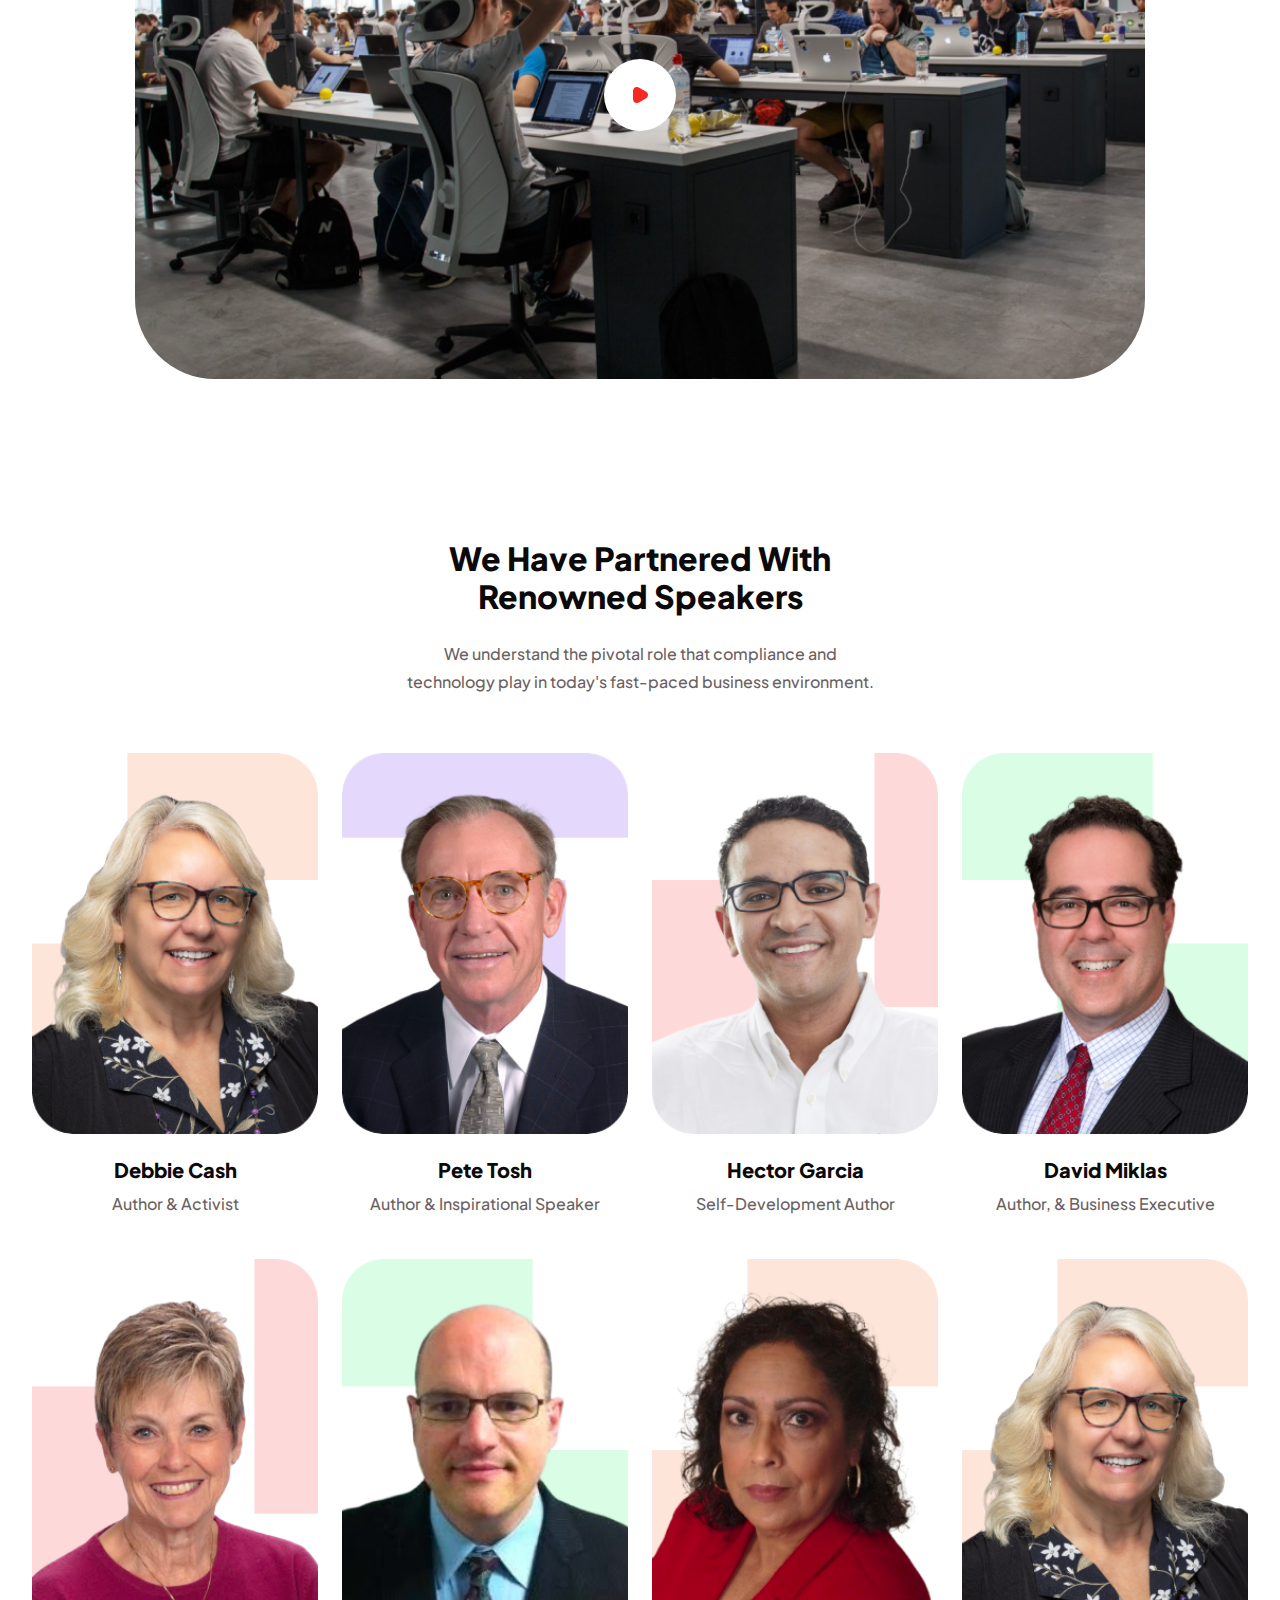
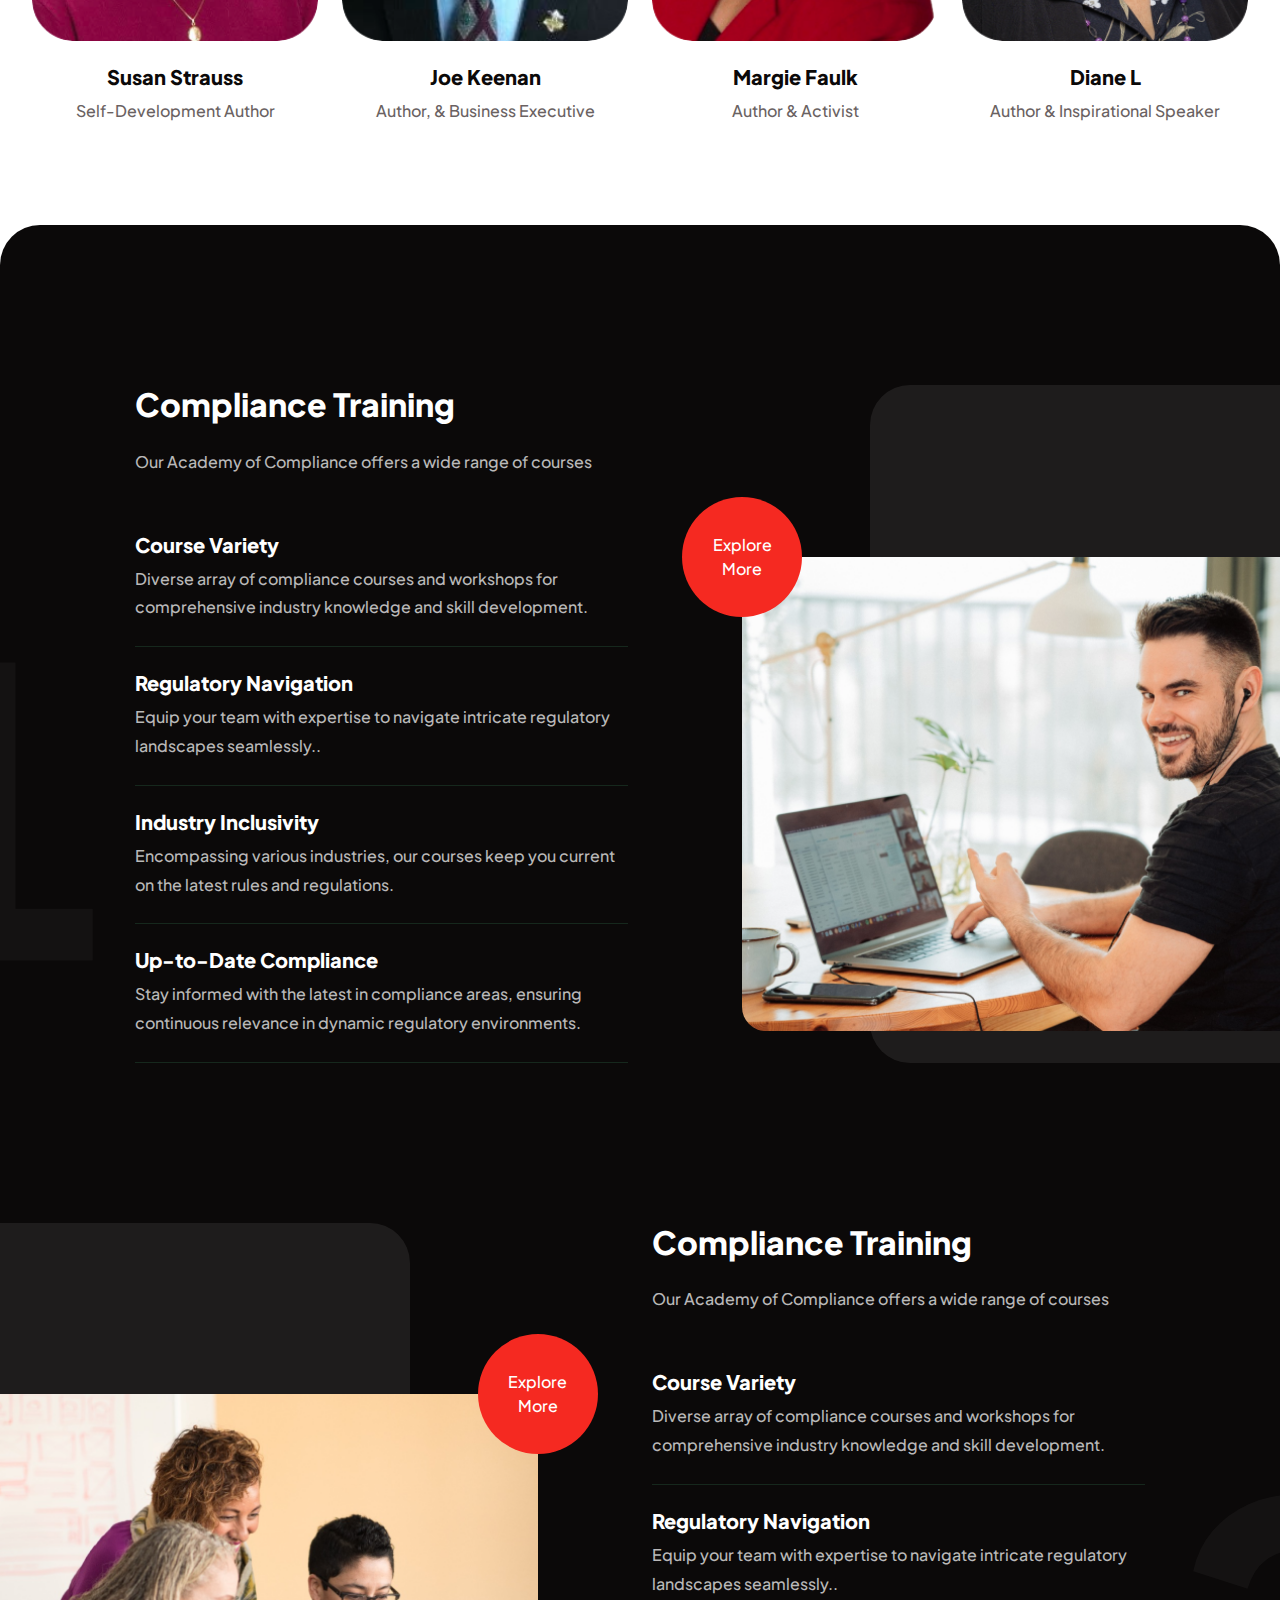
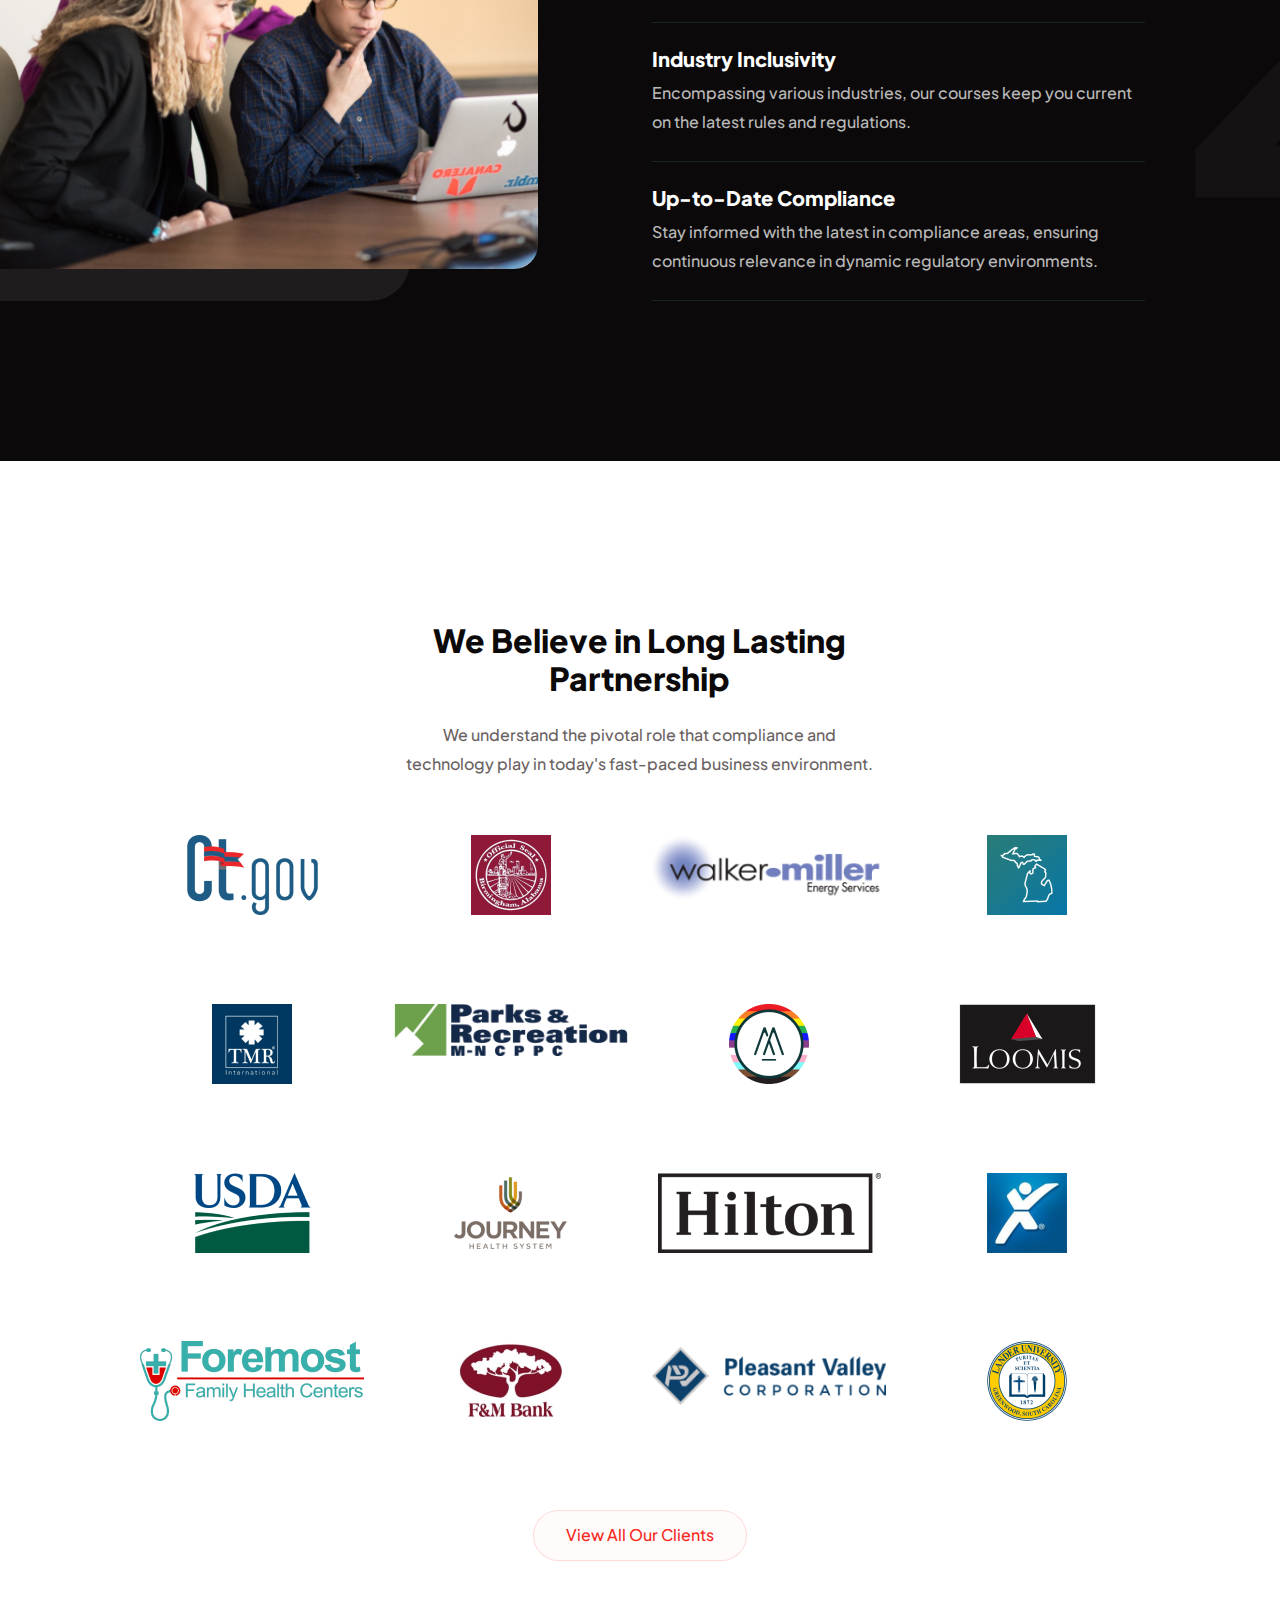
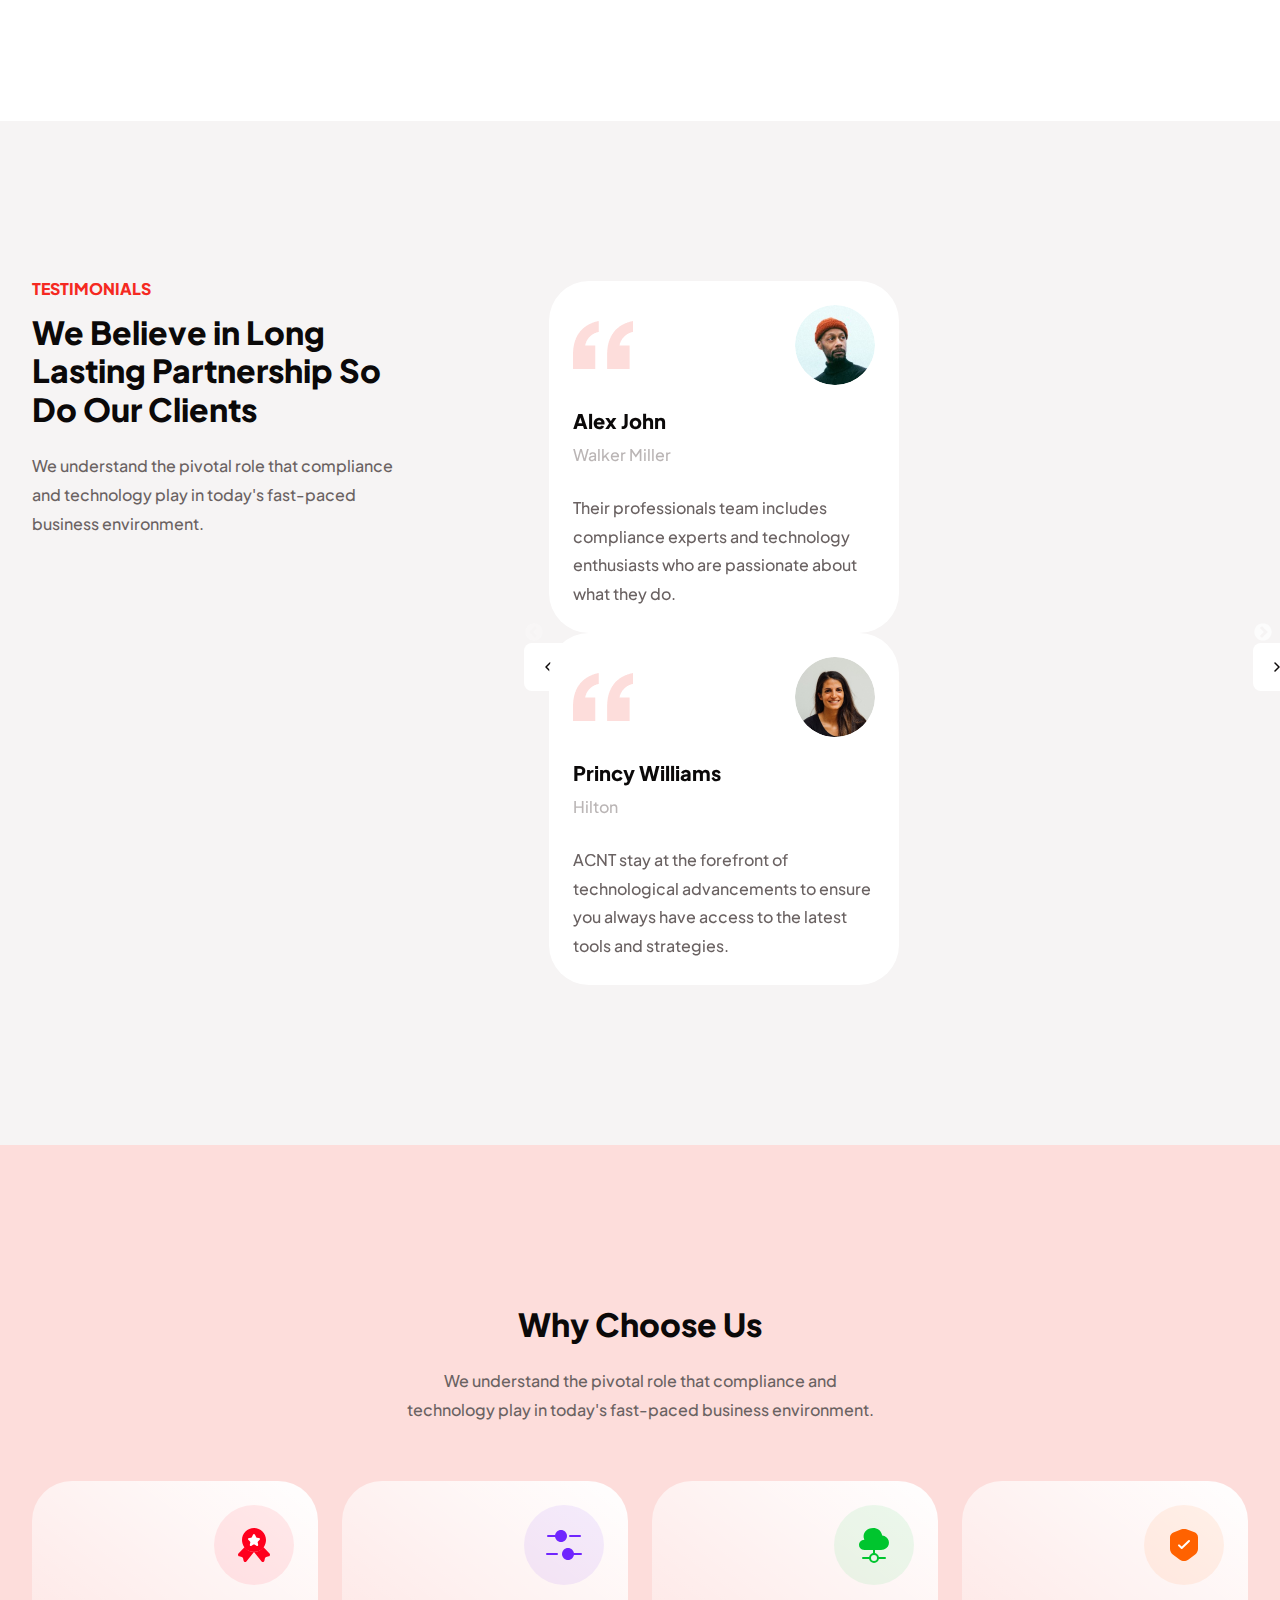
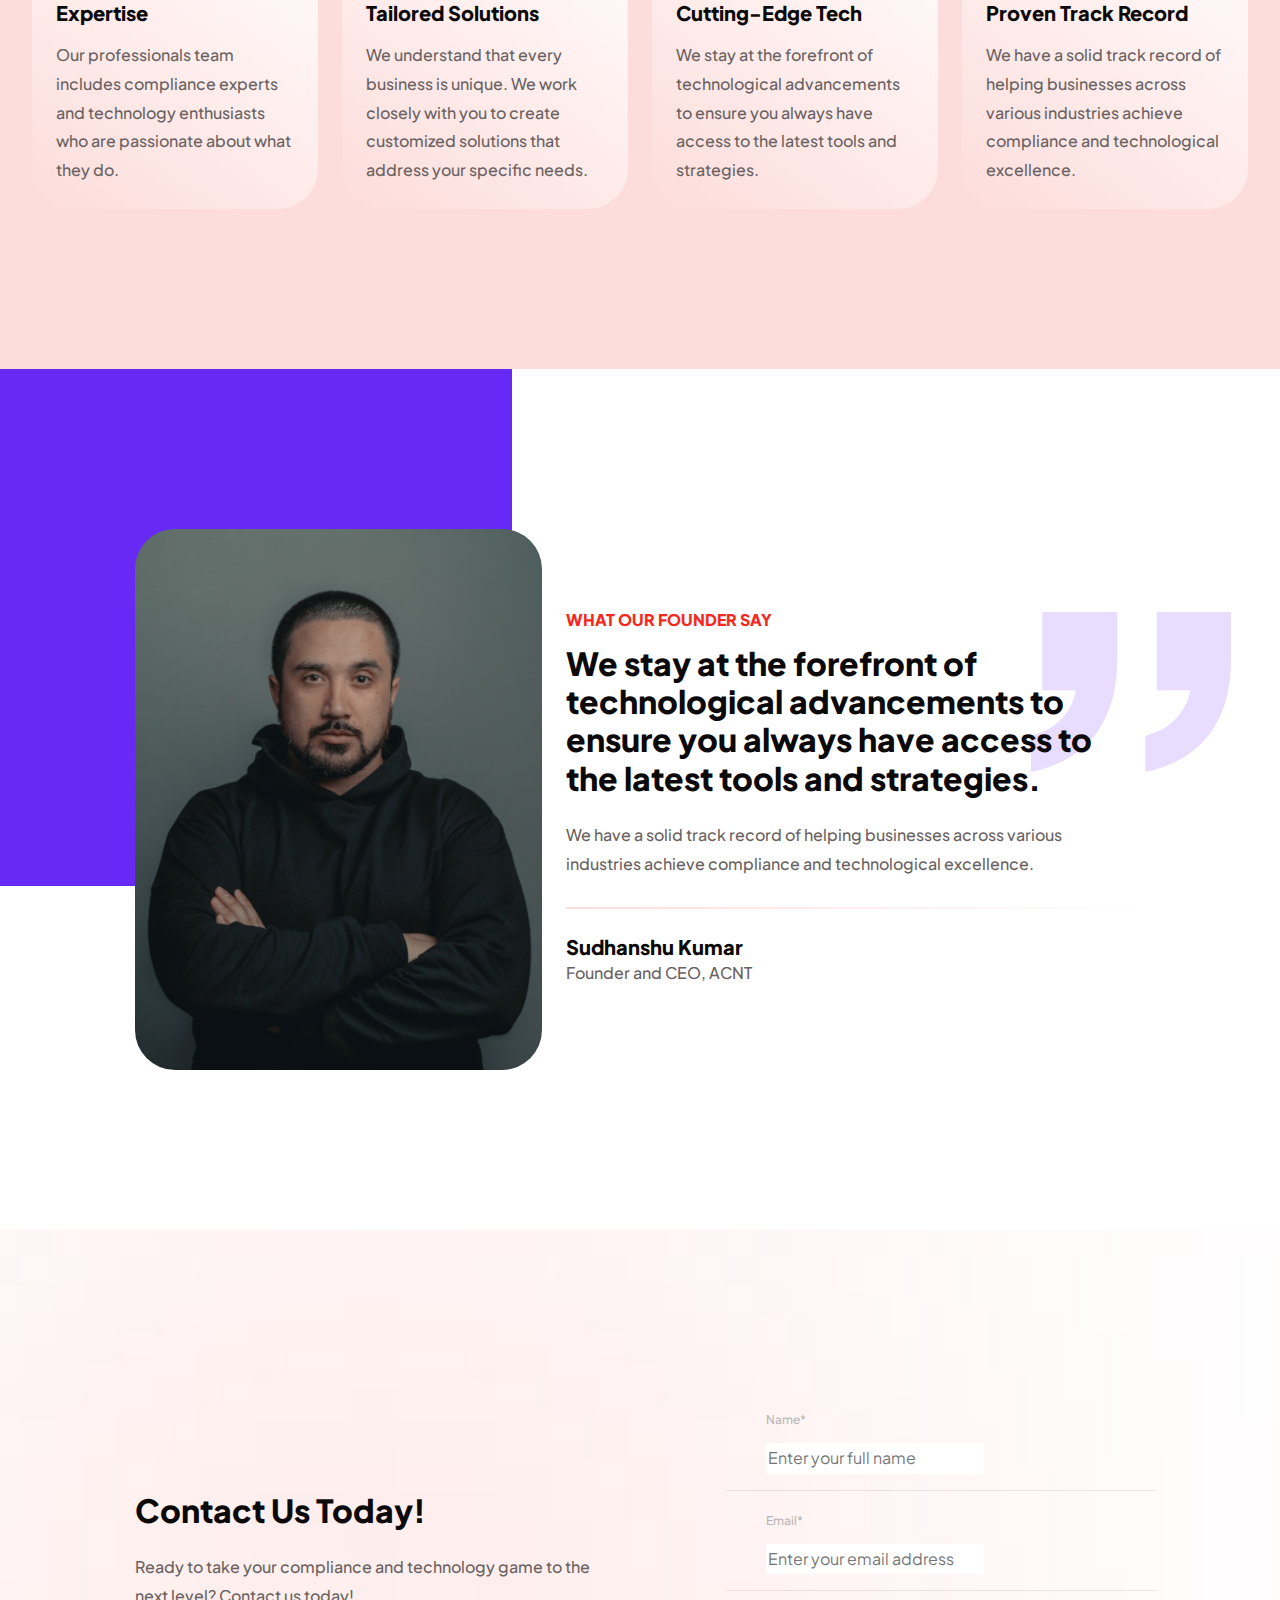
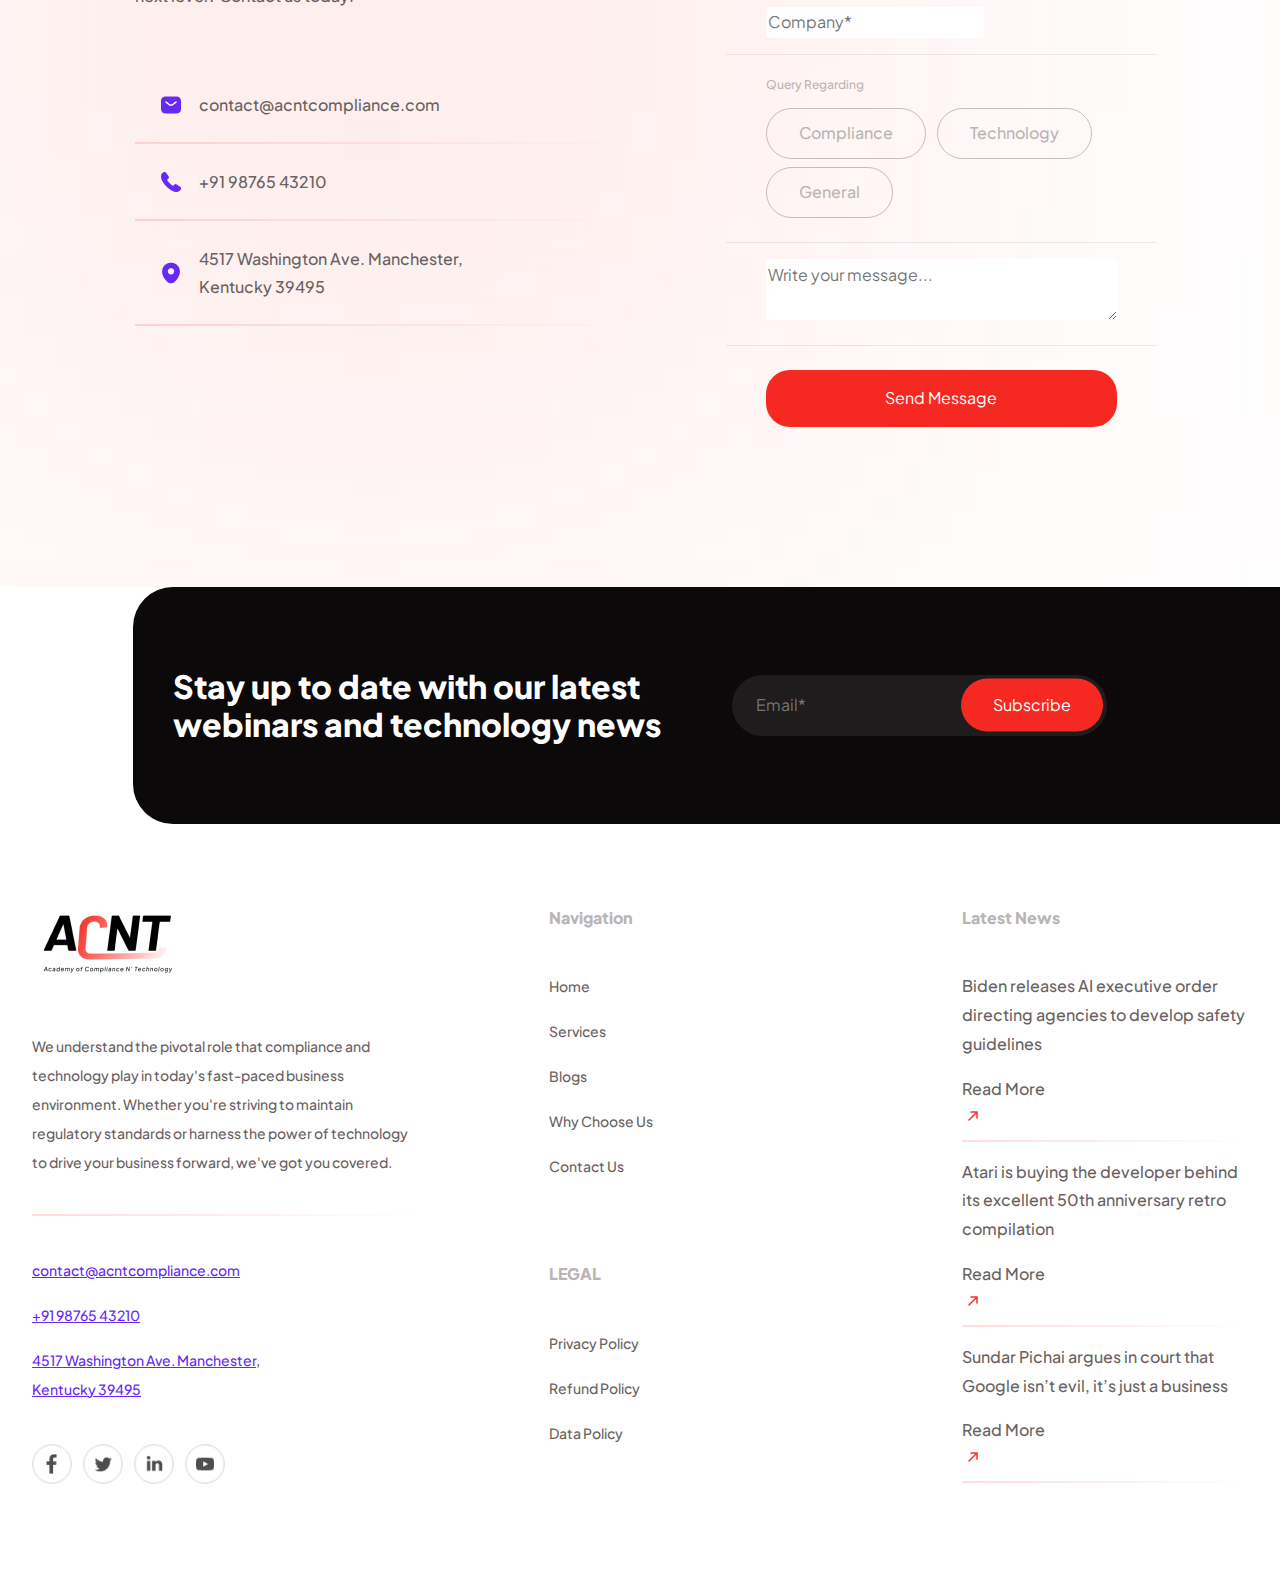
==== commit 369d64d7: "c" ====
--- a/index.html
+++ b/index.html
@@ -716,8 +716,20 @@
                         </div>
                     </div>
                     <div class="col-lg-3 ms-auto">
-                    <div class="footer-news">
-                        <span>Latest News</span>
+                        <div class="footer-news">
+                            <span class="heading">Latest News</span>
+                            <div class="single-footer-news">
+                                <p>Biden releases AI executive order directing agencies to develop safety guidelines</p>
+                                <a href="javascript:;" class="footer-news-action"><span>Read More</span><img src="assets/img/Send-red.png" alt="img"></a>
+                            </div>
+                            <div class="single-footer-news">
+                                <p>Atari is buying the developer behind its excellent 50th anniversary retro compilation</p>
+                                <a href="javascript:;" class="footer-news-action"><span>Read More</span><img src="assets/img/Send-red.png" alt="img"></a>
+                            </div>
+                            <div class="single-footer-news">
+                                <p>Sundar Pichai argues in court that Google isn’t evil, it’s just a business</p>
+                                <a href="javascript:;" class="footer-news-action"><span>Read More</span><img src="assets/img/Send-red.png" alt="img"></a>
+                            </div>
                         </div>
                     </div>
                 </div>
--- a/assets/css/style.css
+++ b/assets/css/style.css
@@ -899,10 +899,11 @@
 .footer-link-top{
     margin-bottom: 80px
 }
-.footer-link span{
+.footer-link span, .footer-news .heading{
     margin-bottom: 40px;
     display: block;
     color: #BAB5B5;
+    font-weight: 700
 }
 .footer-link ul li{
     margin-bottom: 16px
@@ -913,21 +914,39 @@
 .footer-link ul li a{
     font-size: 14px
 }
-
-
-
-
-
-
-
-
-
-
-
-
-
-
-
-
-
-
+.single-footer-news{
+    position: relative;
+    margin-bottom: 16px;
+        padding-bottom: 16px
+}
+.single-footer-news::before{
+     position: absolute;
+    content: "";
+    width: 100%;
+    height: 2px;
+    left: 0;
+    bottom: 0;
+    background: linear-gradient(90deg, rgba(245, 41, 33, 0.16) 0%, rgba(245, 41, 33, 0.00) 100%)
+}
+.footer-news-action{
+    display: flex;
+    align-items: center;
+    
+}
+.single-footer-news a{
+    display: inline-block
+}
+
+
+
+
+
+
+
+
+
+
+
+
+
+
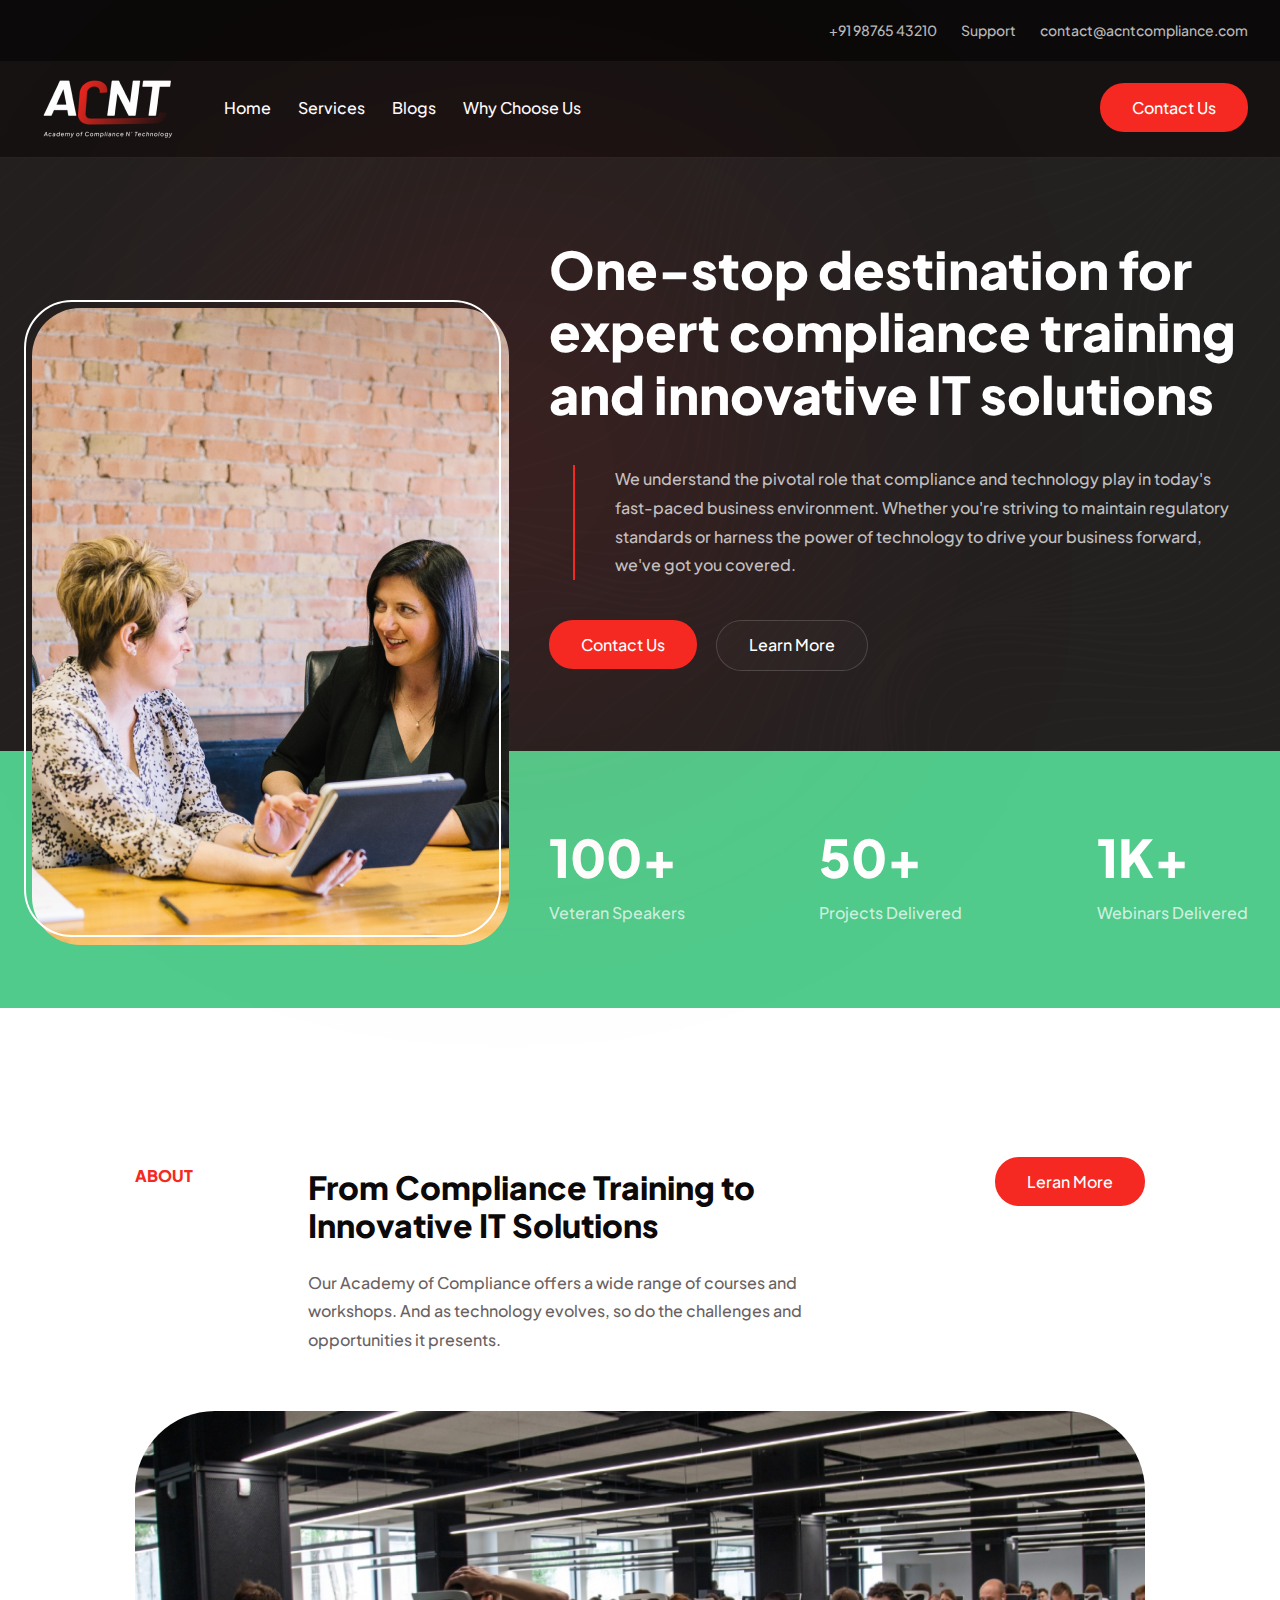
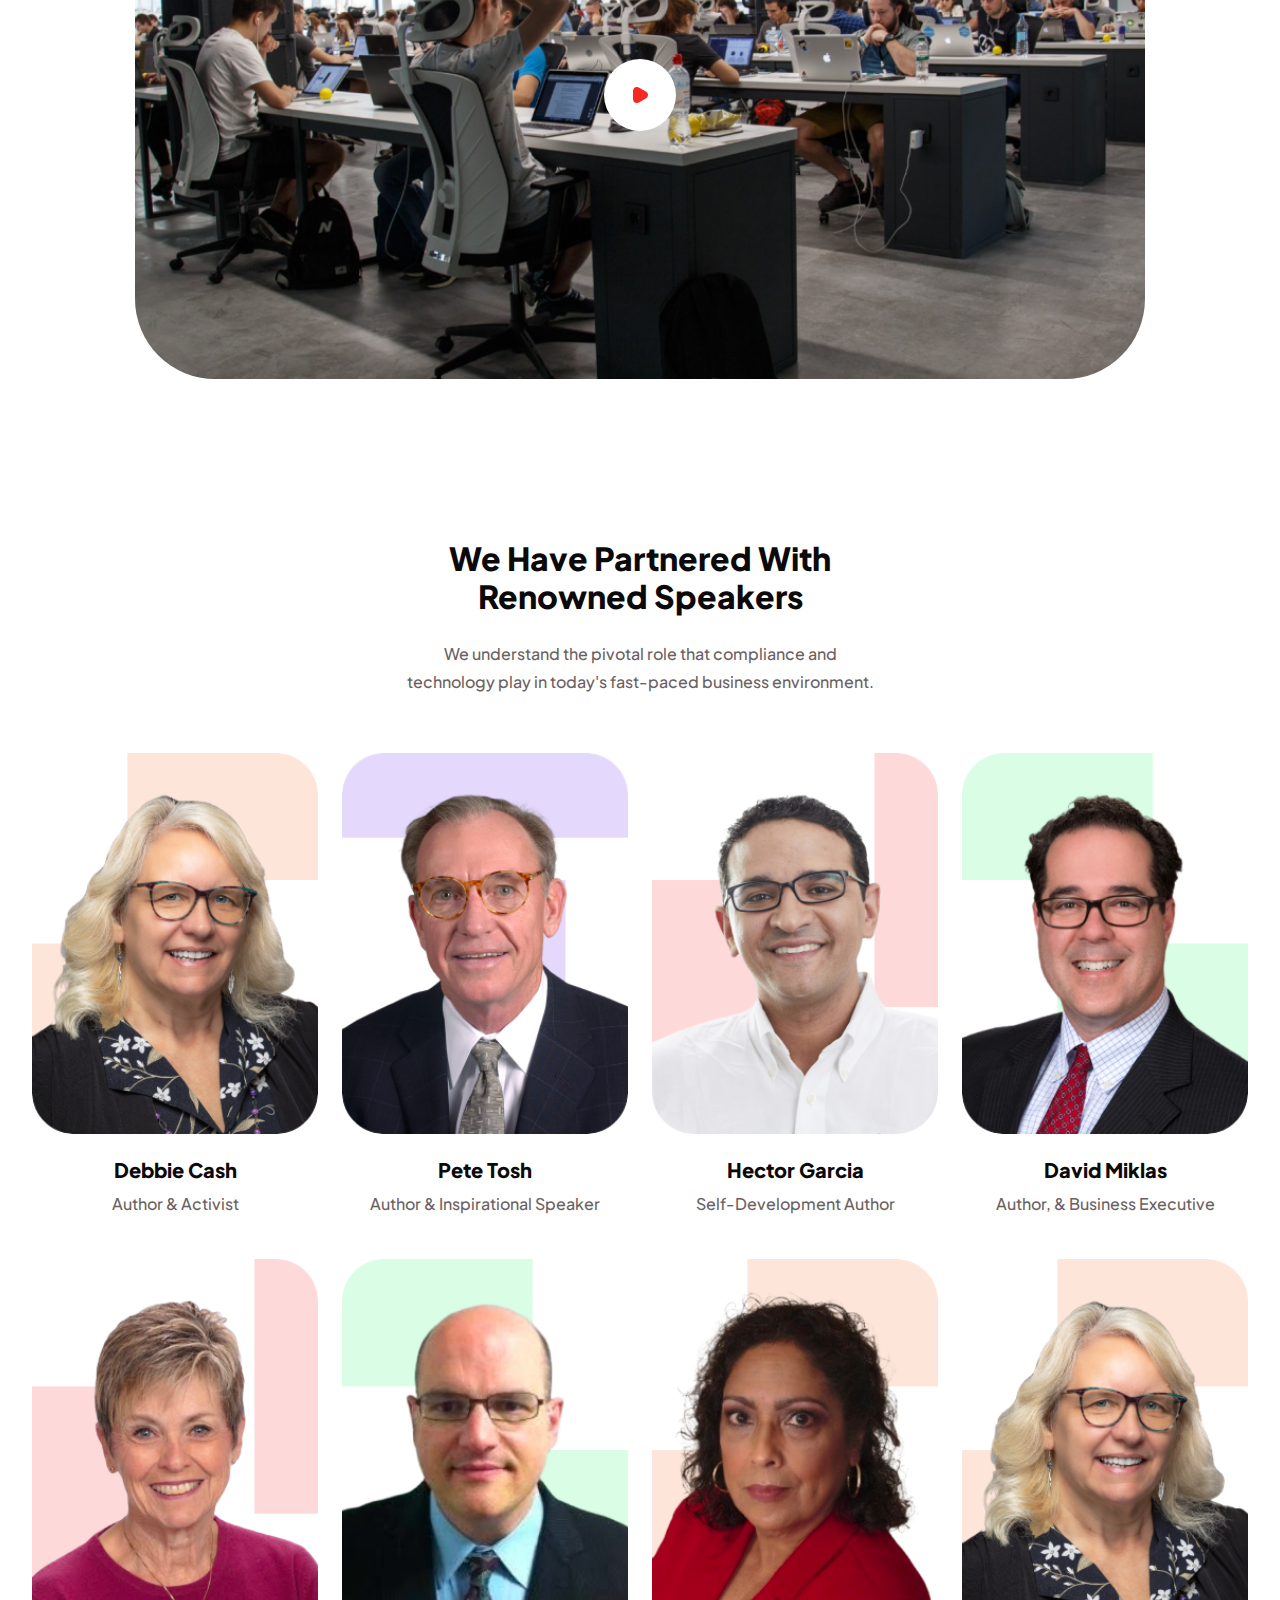
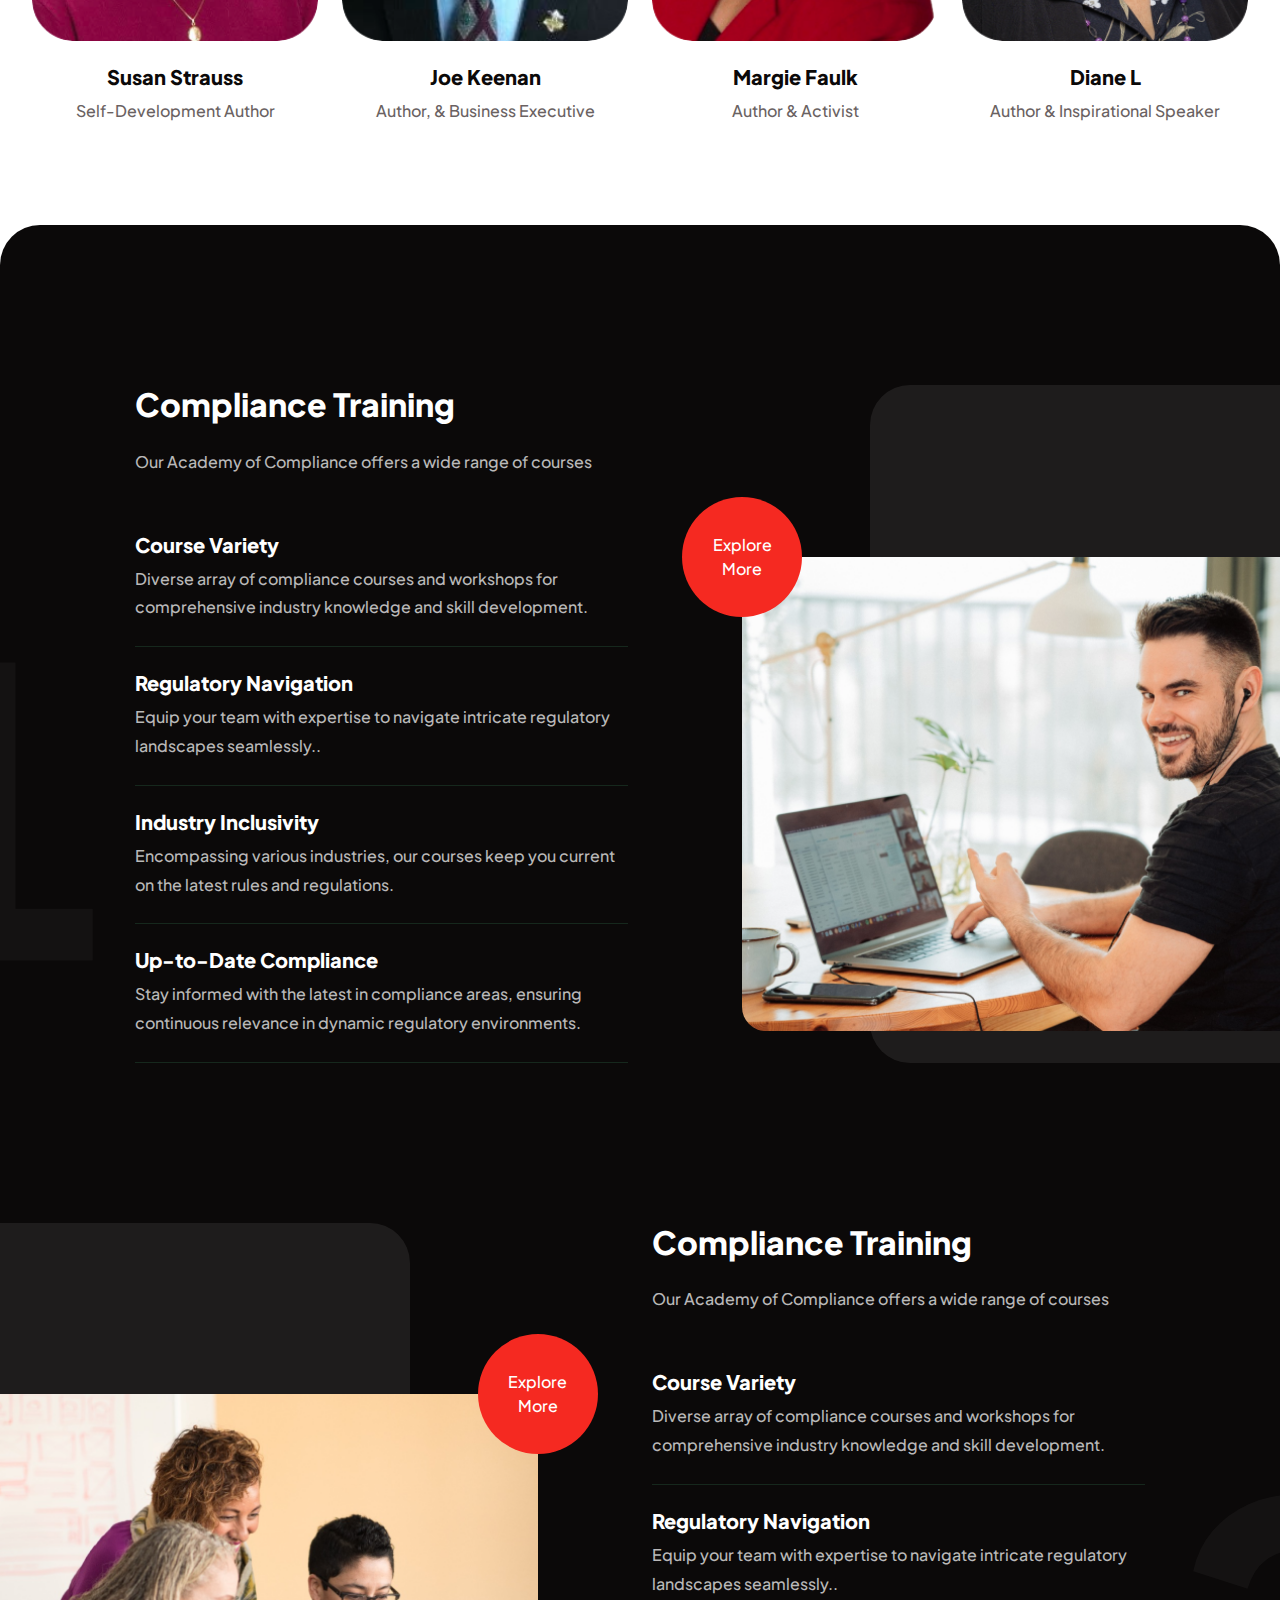
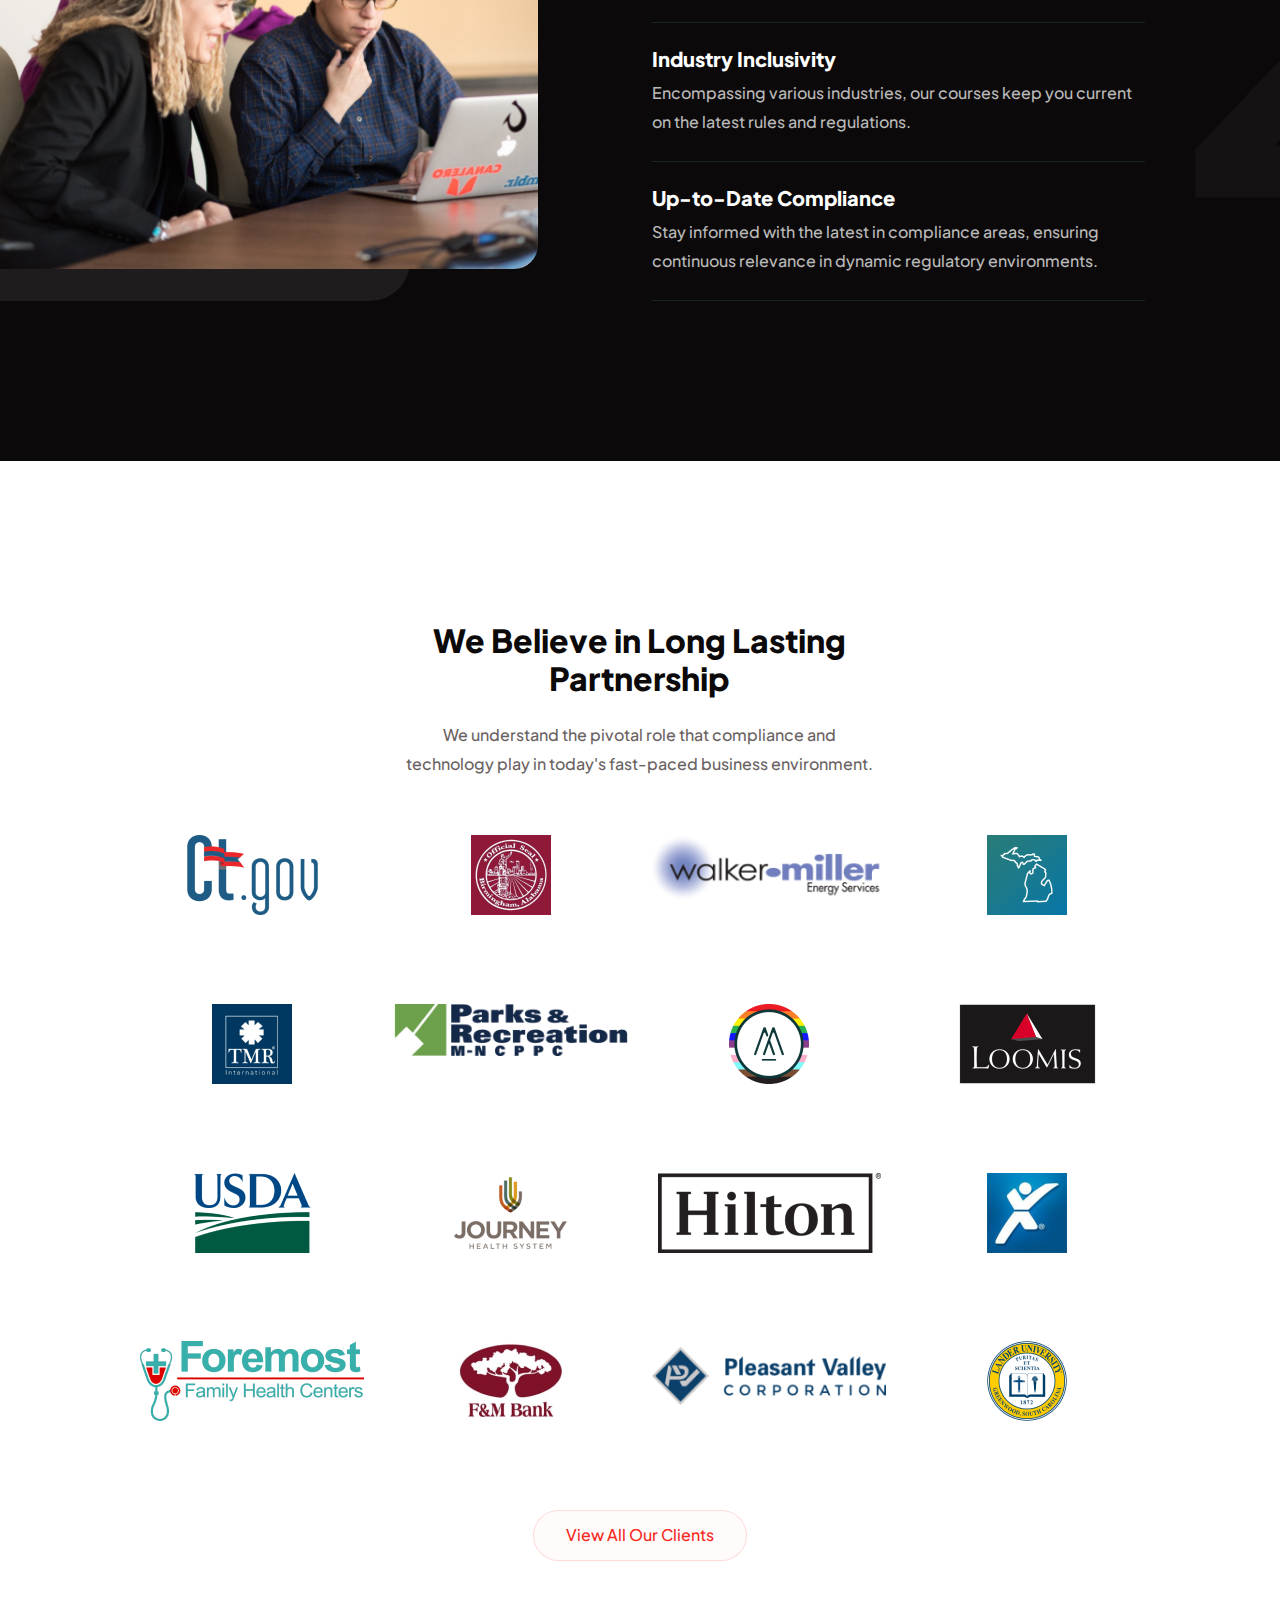
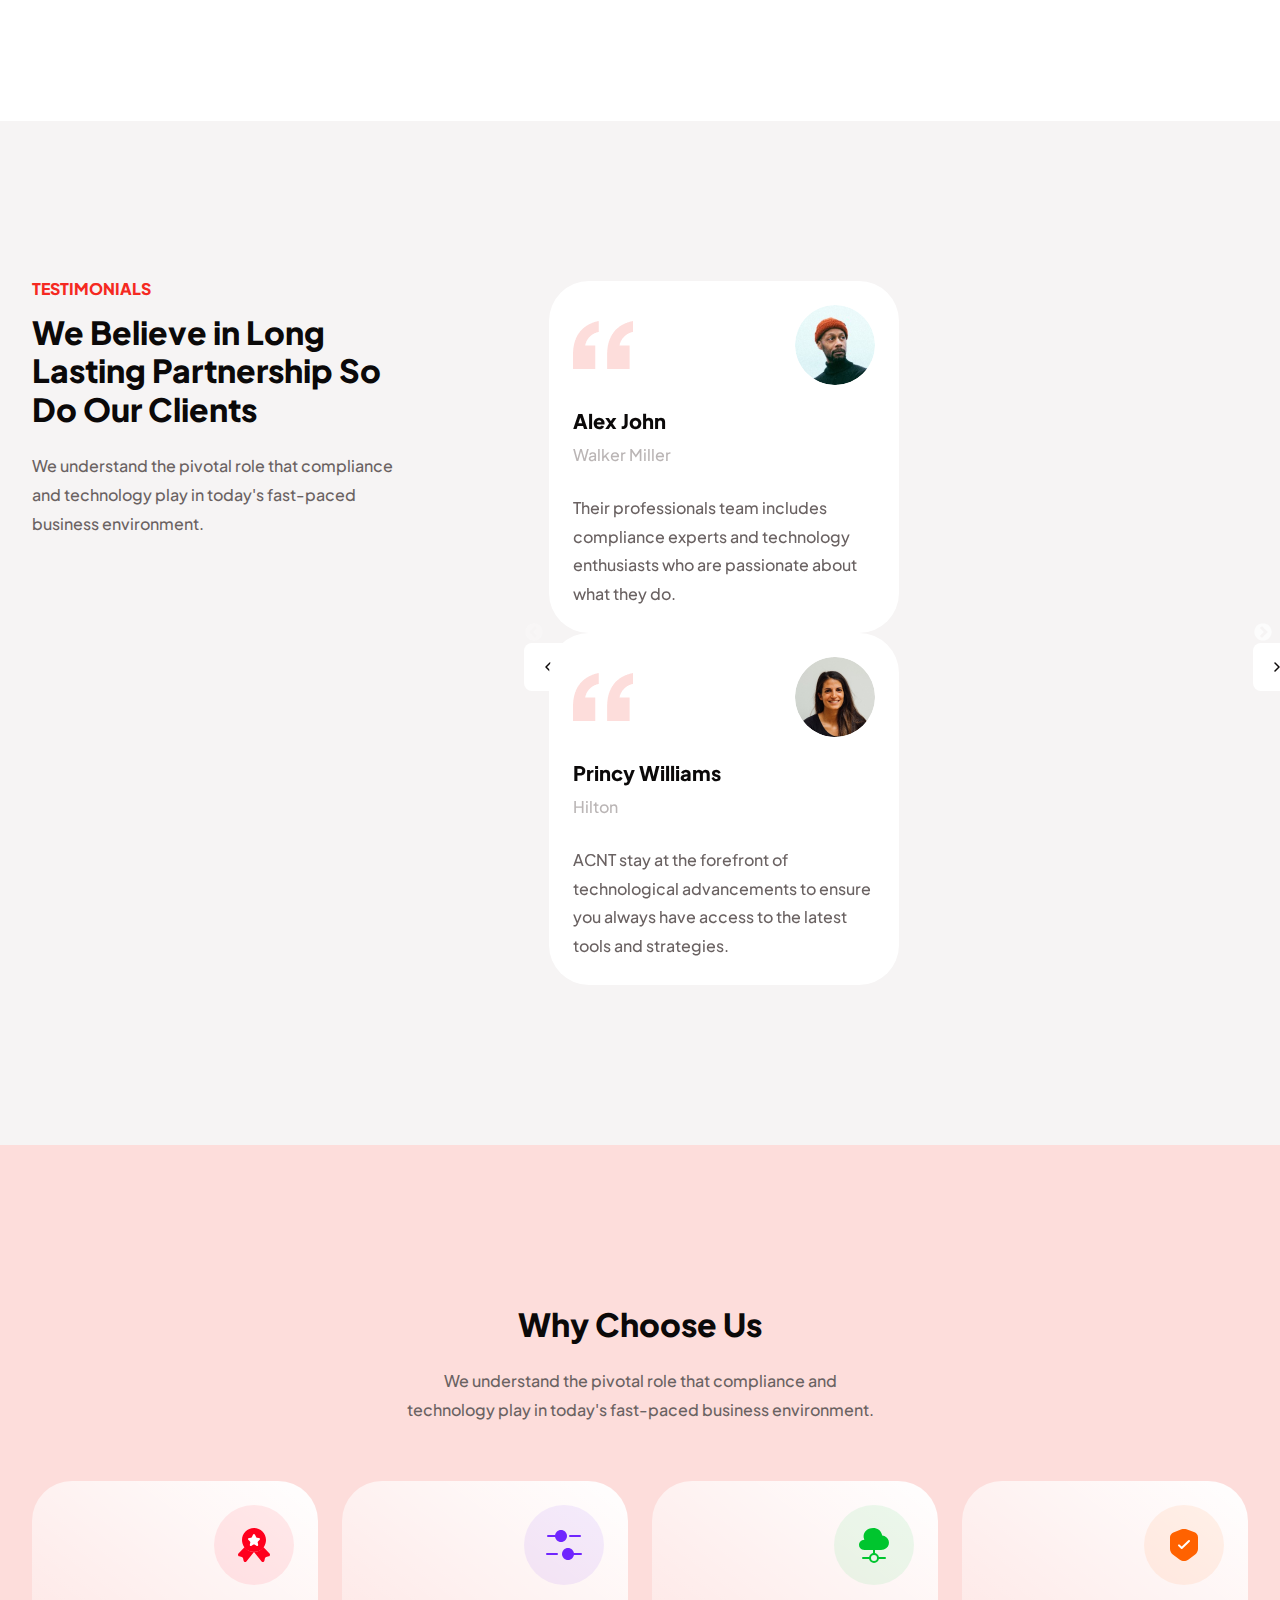
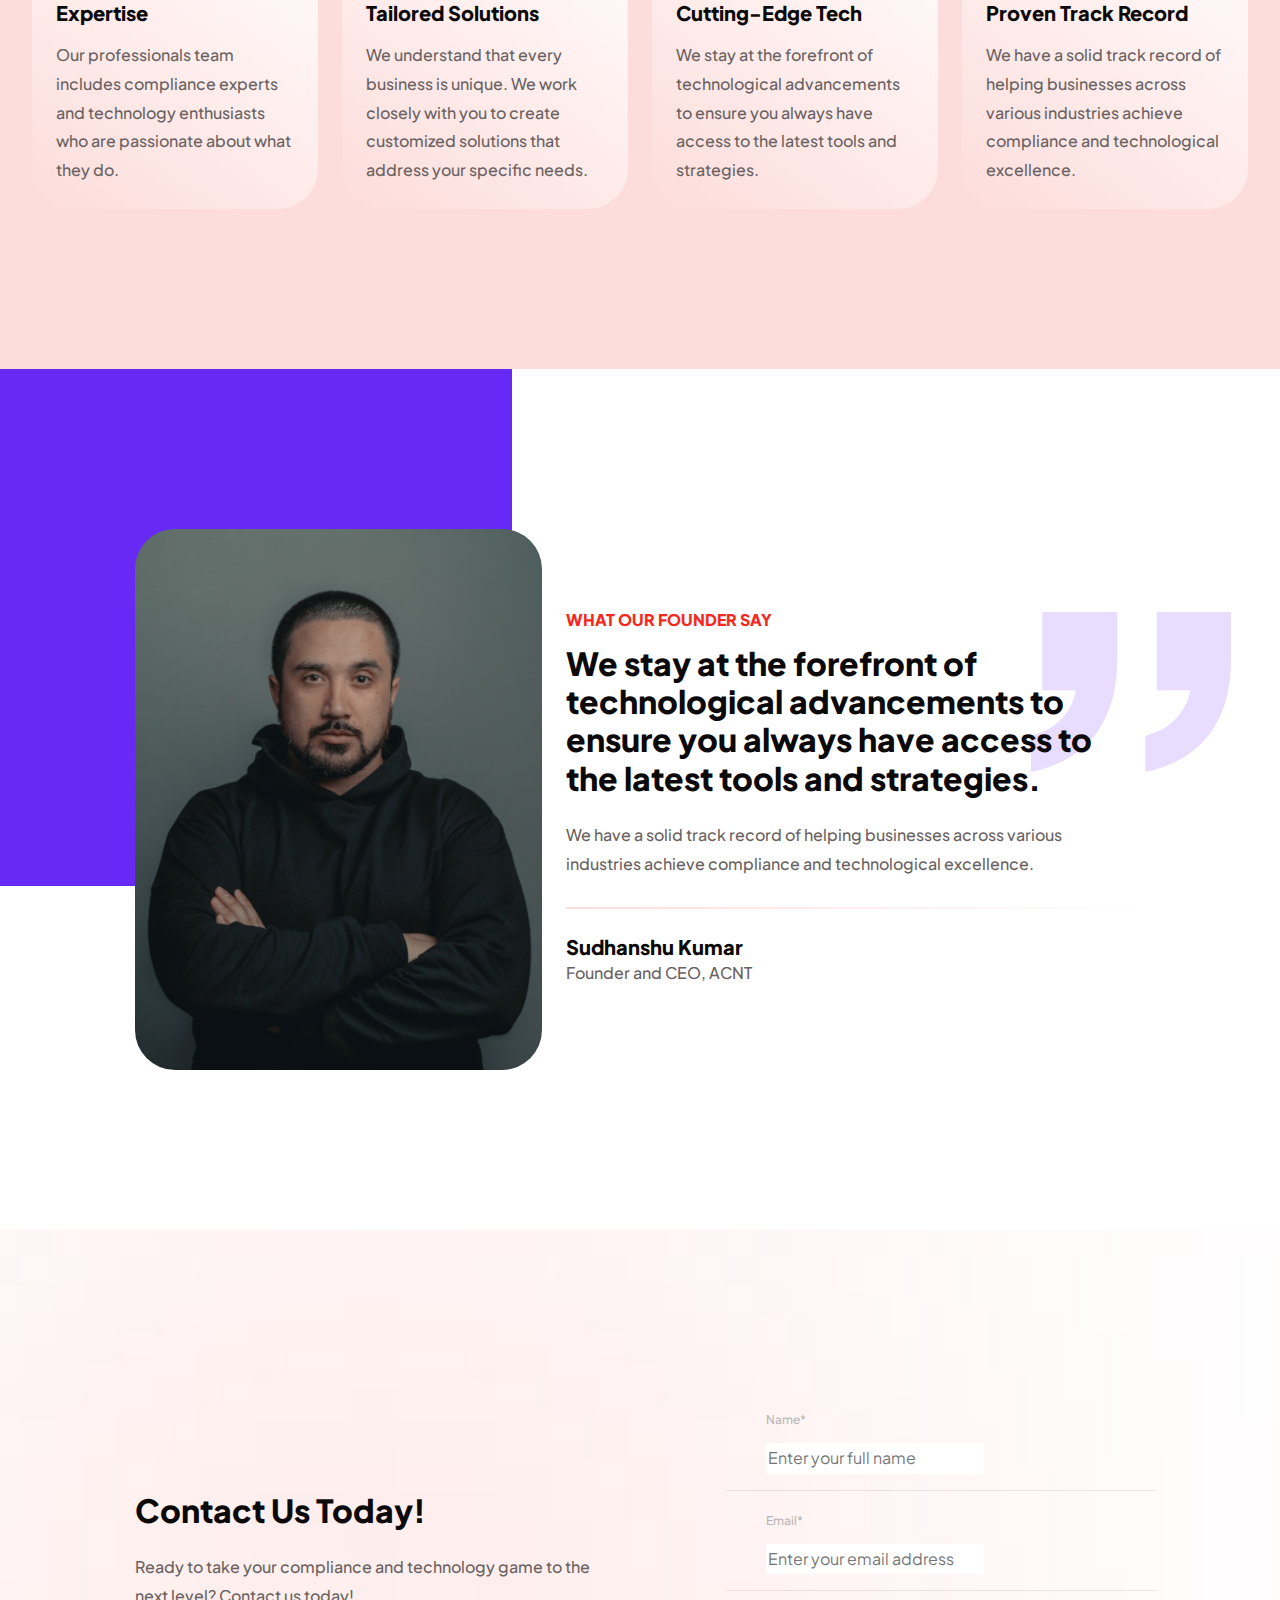
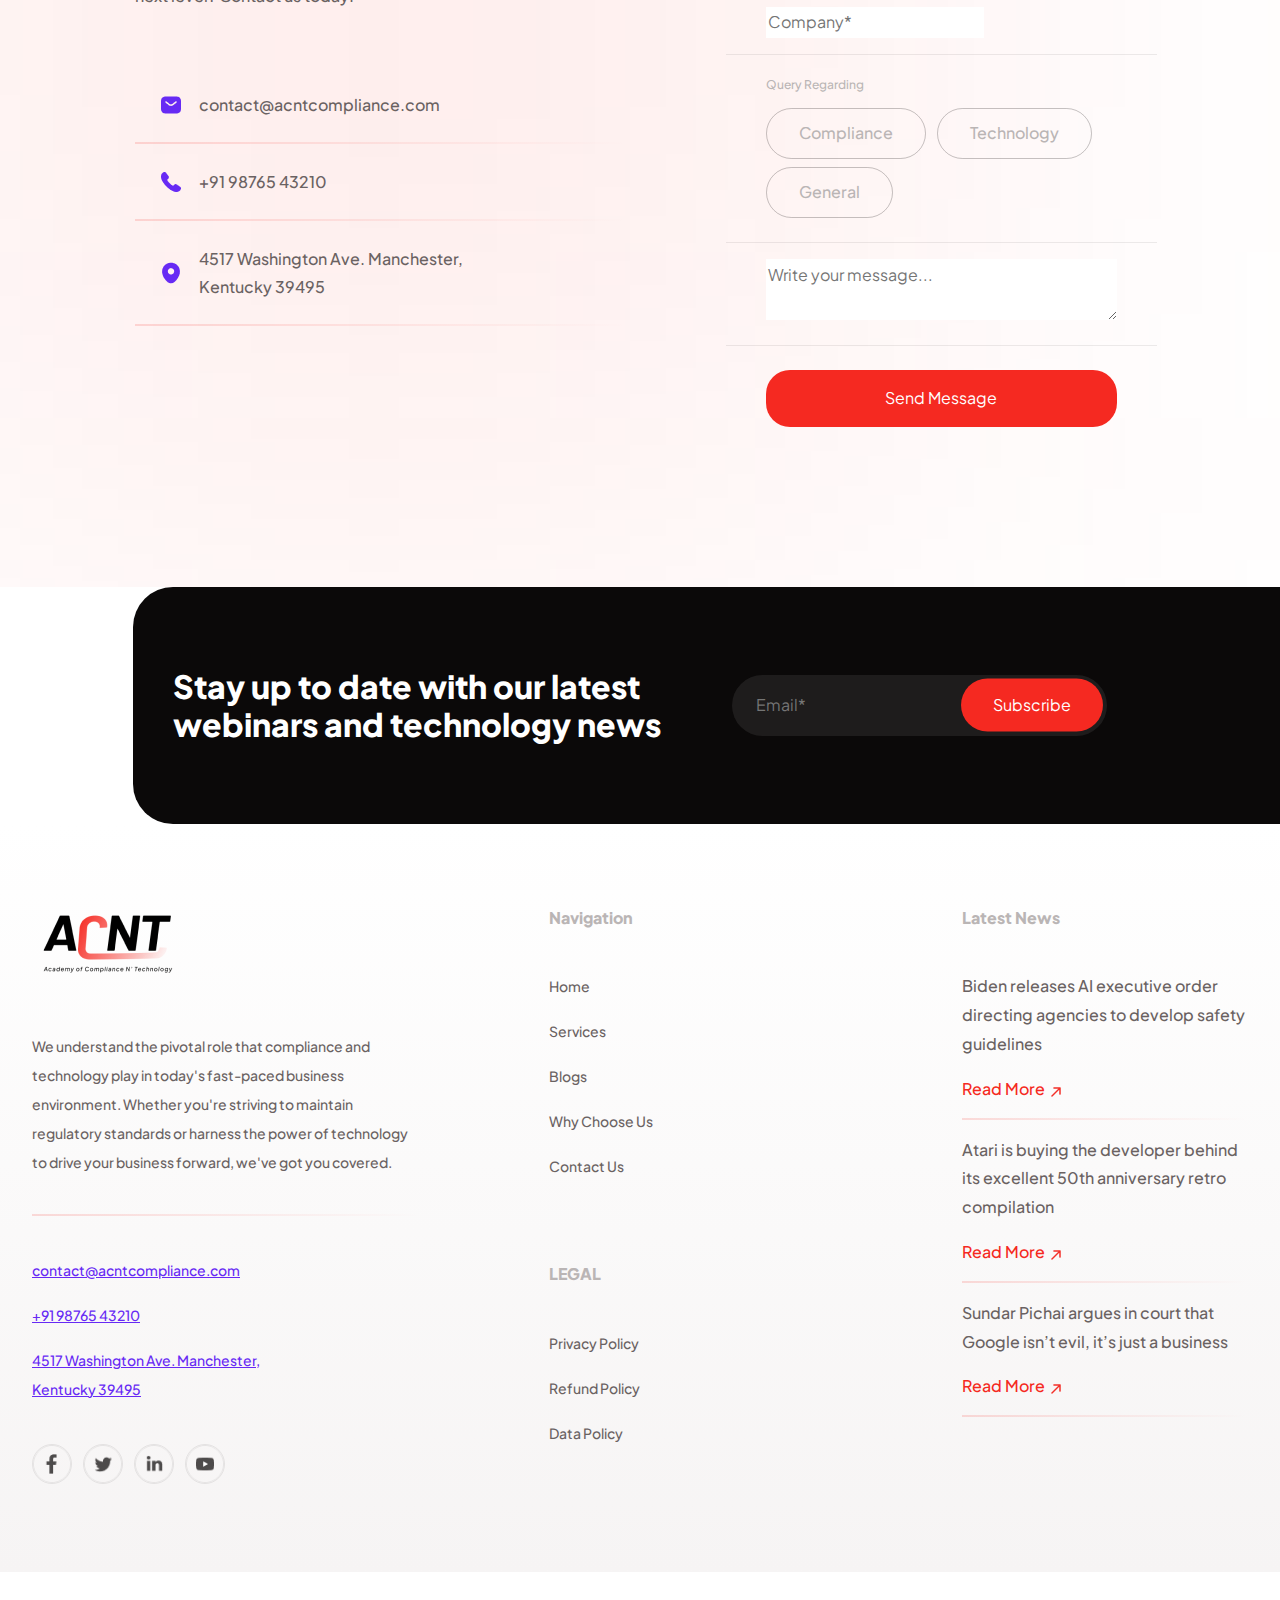
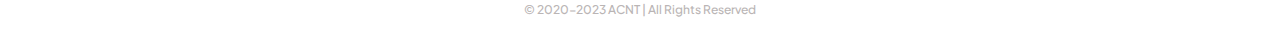
==== commit 821e8c89: "c" ====
--- a/index.html
+++ b/index.html
@@ -670,7 +670,8 @@
 
         <!-- Footer Start-->
         <footer class="footer-area">
-            <div class="container">
+           <div class="footer-top">
+             <div class="container">
                 <div class="row">
                     <div class="col-lg-4">
                         <div class="footer-left-text">
@@ -734,6 +735,14 @@
                     </div>
                 </div>
             </div>
+            </div>
+            <div class="footer-copyright">
+            <div class="container">
+                <div class="footer-copyright-text text-center">
+                <p>© 2020-2023 ACNT | All Rights Reserved</p>
+                </div>
+                </div>
+            </div>
         </footer>
         <!-- Footer End-->
     </div>
--- a/assets/css/style.css
+++ b/assets/css/style.css
@@ -817,10 +817,18 @@
 }
 
 /* 12. newsletter css */
-.footer-area {
+
+.footer-top{
+    background: linear-gradient(180deg, rgba(246, 244, 244, 0.00) 0%, #F6F4F4 100%);
     padding: 80px 0
 }
-
+.footer-copyright{
+    padding: 24px 0
+}
+.footer-copyright-text p{
+    font-size: 12px;
+    color: #BAB5B5;
+}
 .footer-heading {
     padding-bottom: 40px;
     margin-bottom: 40px;
@@ -928,25 +936,113 @@
     bottom: 0;
     background: linear-gradient(90deg, rgba(245, 41, 33, 0.16) 0%, rgba(245, 41, 33, 0.00) 100%)
 }
-.footer-news-action{
-    display: flex;
-    align-items: center;
-    
-}
-.single-footer-news a{
+
+.footer-news-action span{
+    display: inline-block;
+    color: #F52921
+}
+.footer-news-action img{
     display: inline-block
 }
-
-
-
-
-
-
-
-
-
-
-
-
-
-
+/* 12. Breadcrumb css */
+.breadcrumb-area{
+    position: relative;
+    background: #1D1919;
+    z-index: 9;
+    overflow: hidden
+}
+.breadcrumb-area::before {
+    position: absolute;
+    content: "";
+    width: 100%;
+    height: 100%;
+    left: 0;
+    top: 0;
+    background-image: url(../img/bread-bg.png);
+    background-repeat: no-repeat;
+    background-size: cover;
+    z-index: -1
+}
+.breadcrumb-area::after {
+    position: absolute;
+    content: "";
+    width: 320px;
+height: 320px;
+    right: 25%;
+    top: 80%;
+    border-radius: 320px;
+background: rgba(245, 41, 33, 0.24);
+filter: blur(200px);
+}
+.breadcrumb-text ul li{
+    display: inline-block
+}
+.breadcrumb-text ul li a{
+    color: #fff
+}
+.breadcrumb-text ul li span{
+    color: #fff;
+    margin: 0 4px
+}
+.breadcrumb-text ul li p{
+    color: #9D9A9A
+}
+.breadcrumb-text .heading{
+    color: #fff;
+    font-weight: 700;
+    font-size: 52px;
+    margin-top: 16px
+}
+.ot-page-radius{
+    position: relative
+}
+.ot-page-radius::before{
+    position: absolute;
+    content: "";
+    width: 100%;
+    height: 40px;
+    background: #fff;
+    top: -40px;
+    left: 0;
+    border-radius: 40px 40px 0px 0px;
+    z-index: 9
+}
+.ot-page-radius::after{
+    position: absolute;
+    content: "";
+    width: 800px;
+height: 800px;
+    border-radius: 800px;
+background: rgba(245, 41, 33, 0.16);
+filter: blur(400px);
+    left: -56px;
+top: -56px;
+}
+
+
+
+
+
+
+
+
+
+
+
+
+
+
+
+
+
+
+
+
+
+
+
+
+
+
+
+
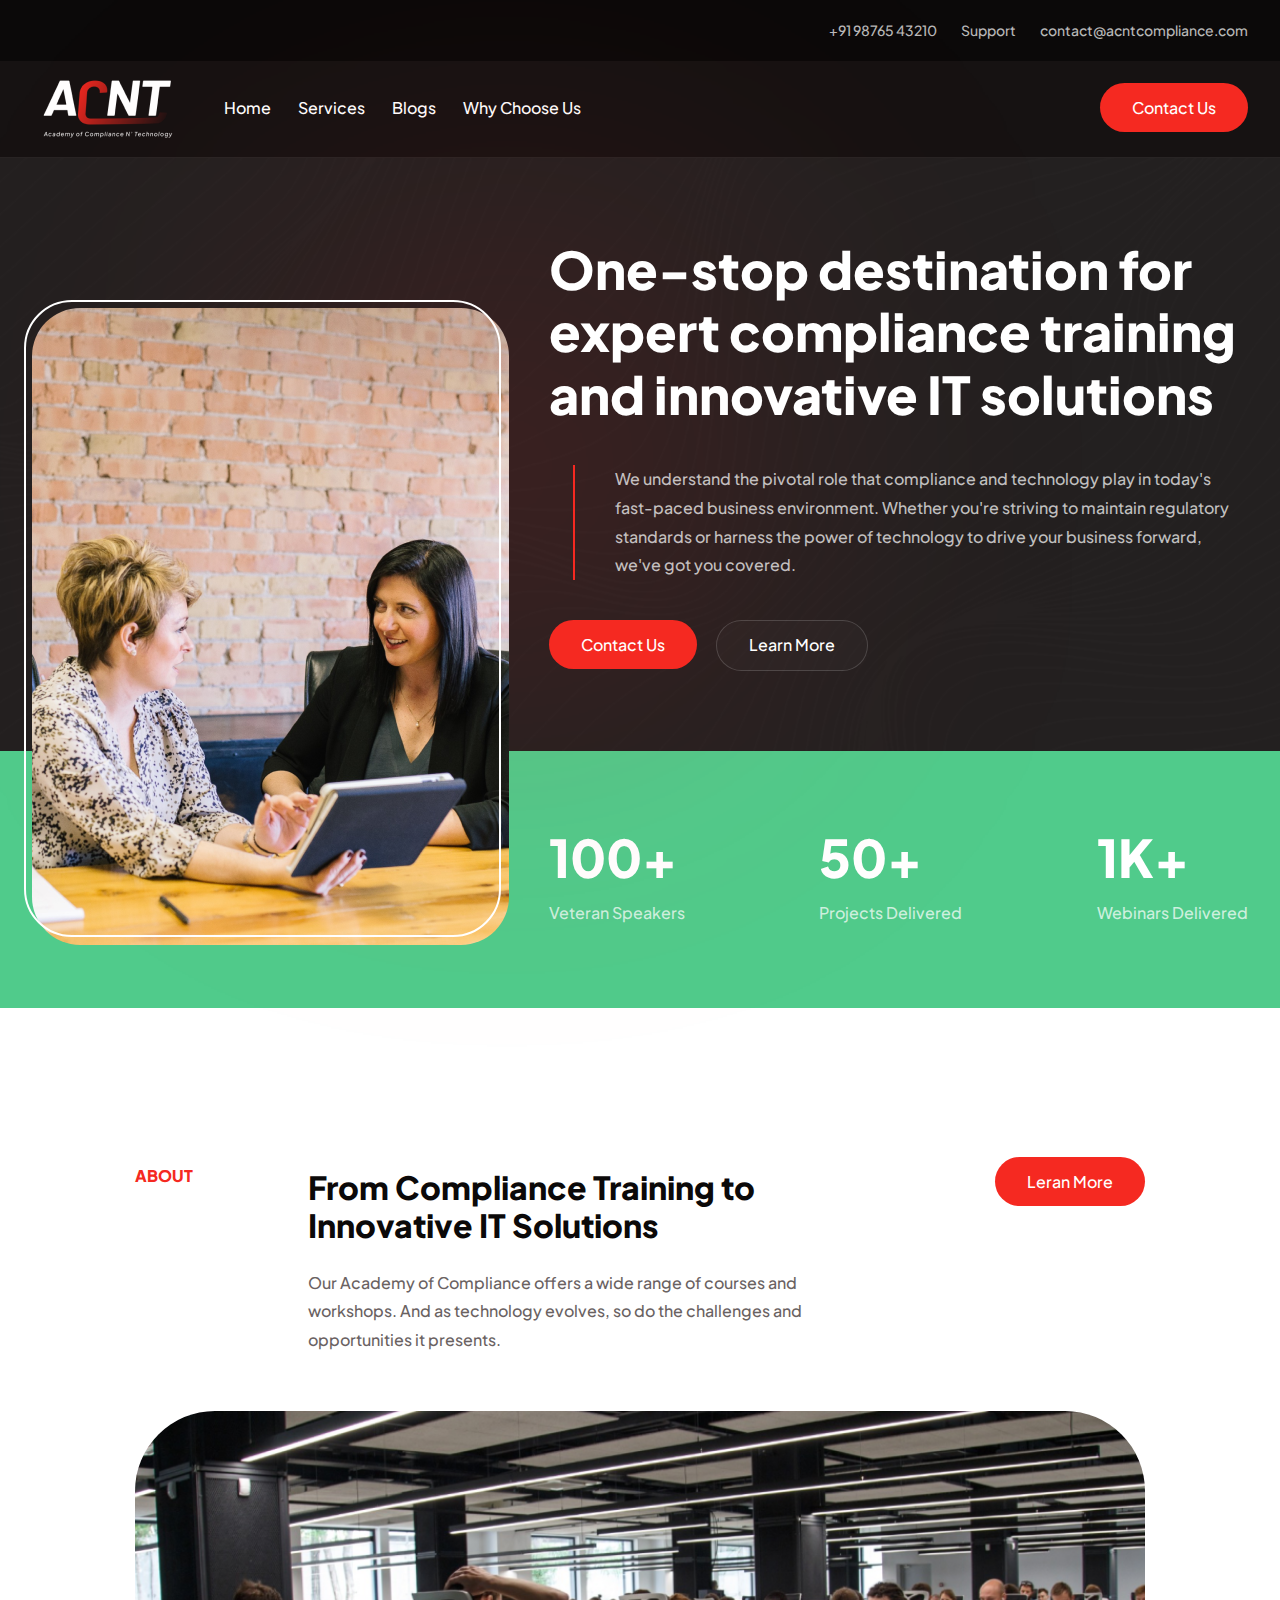
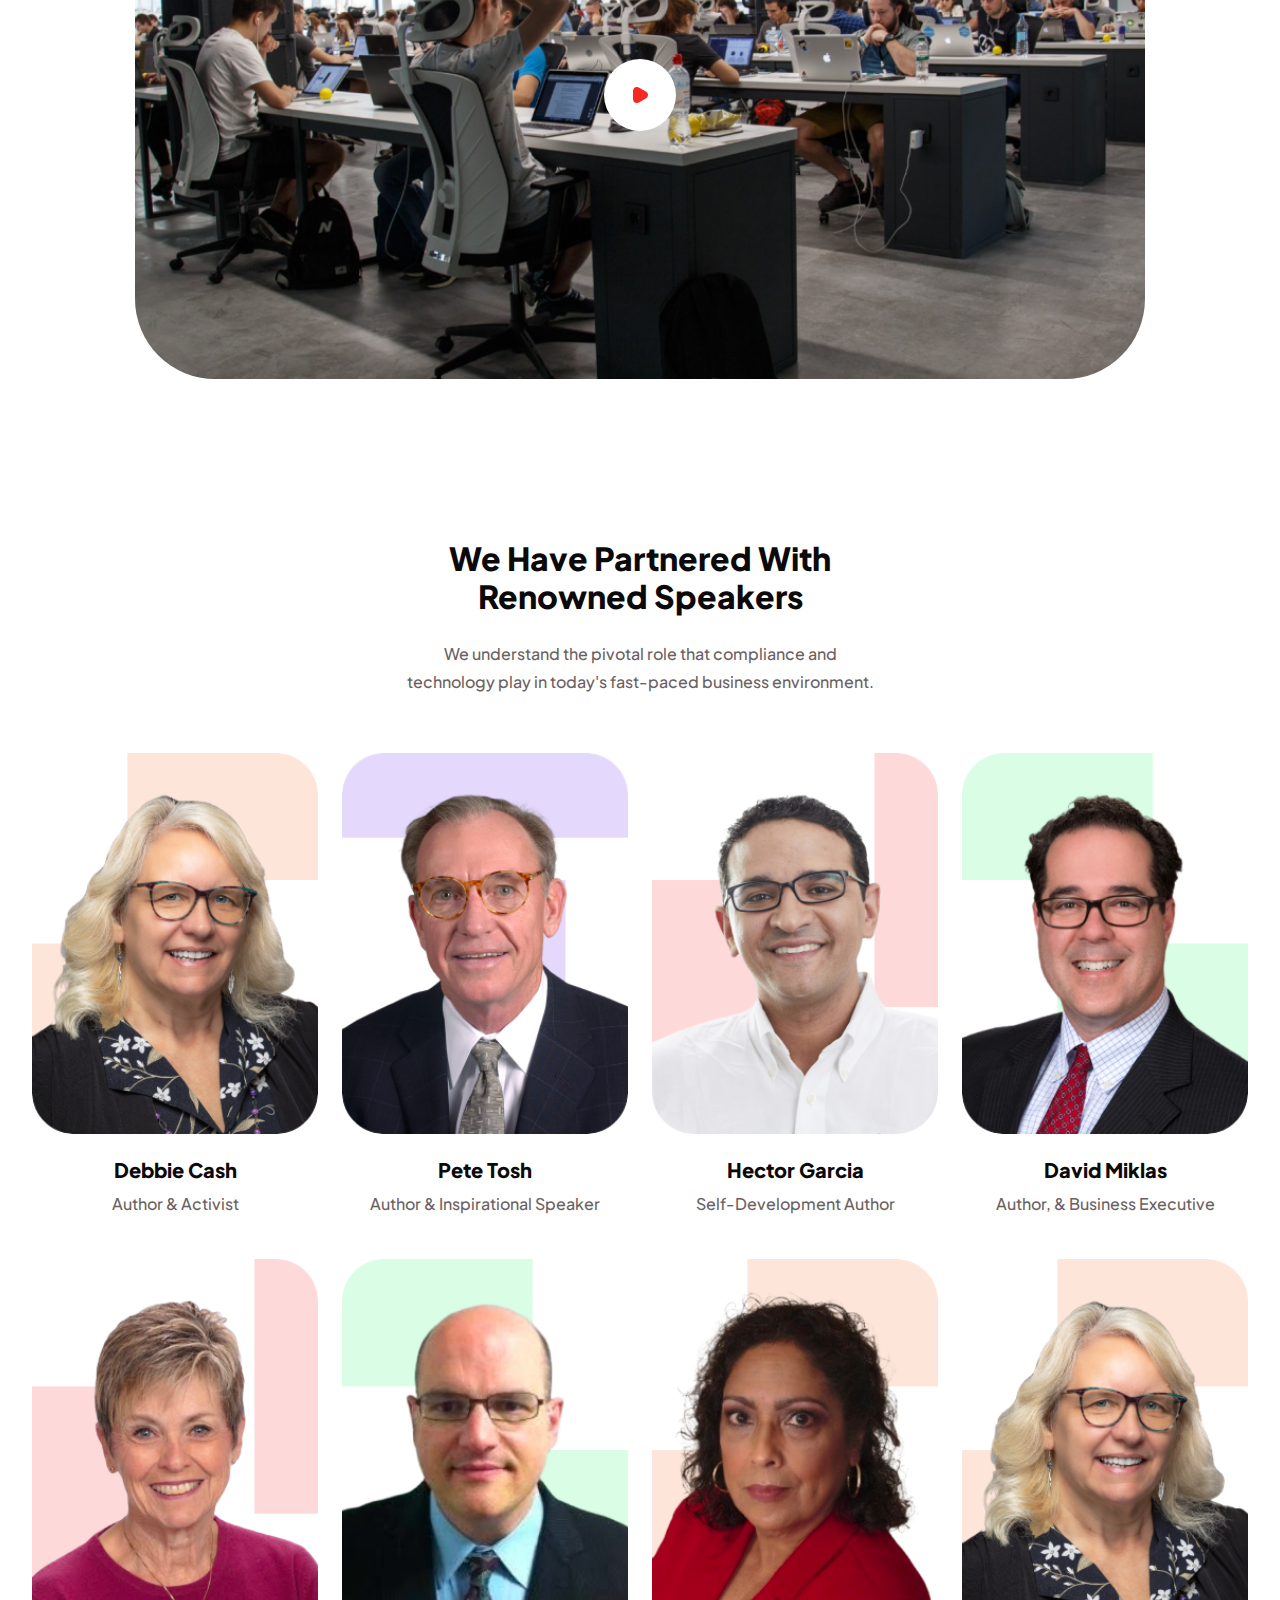
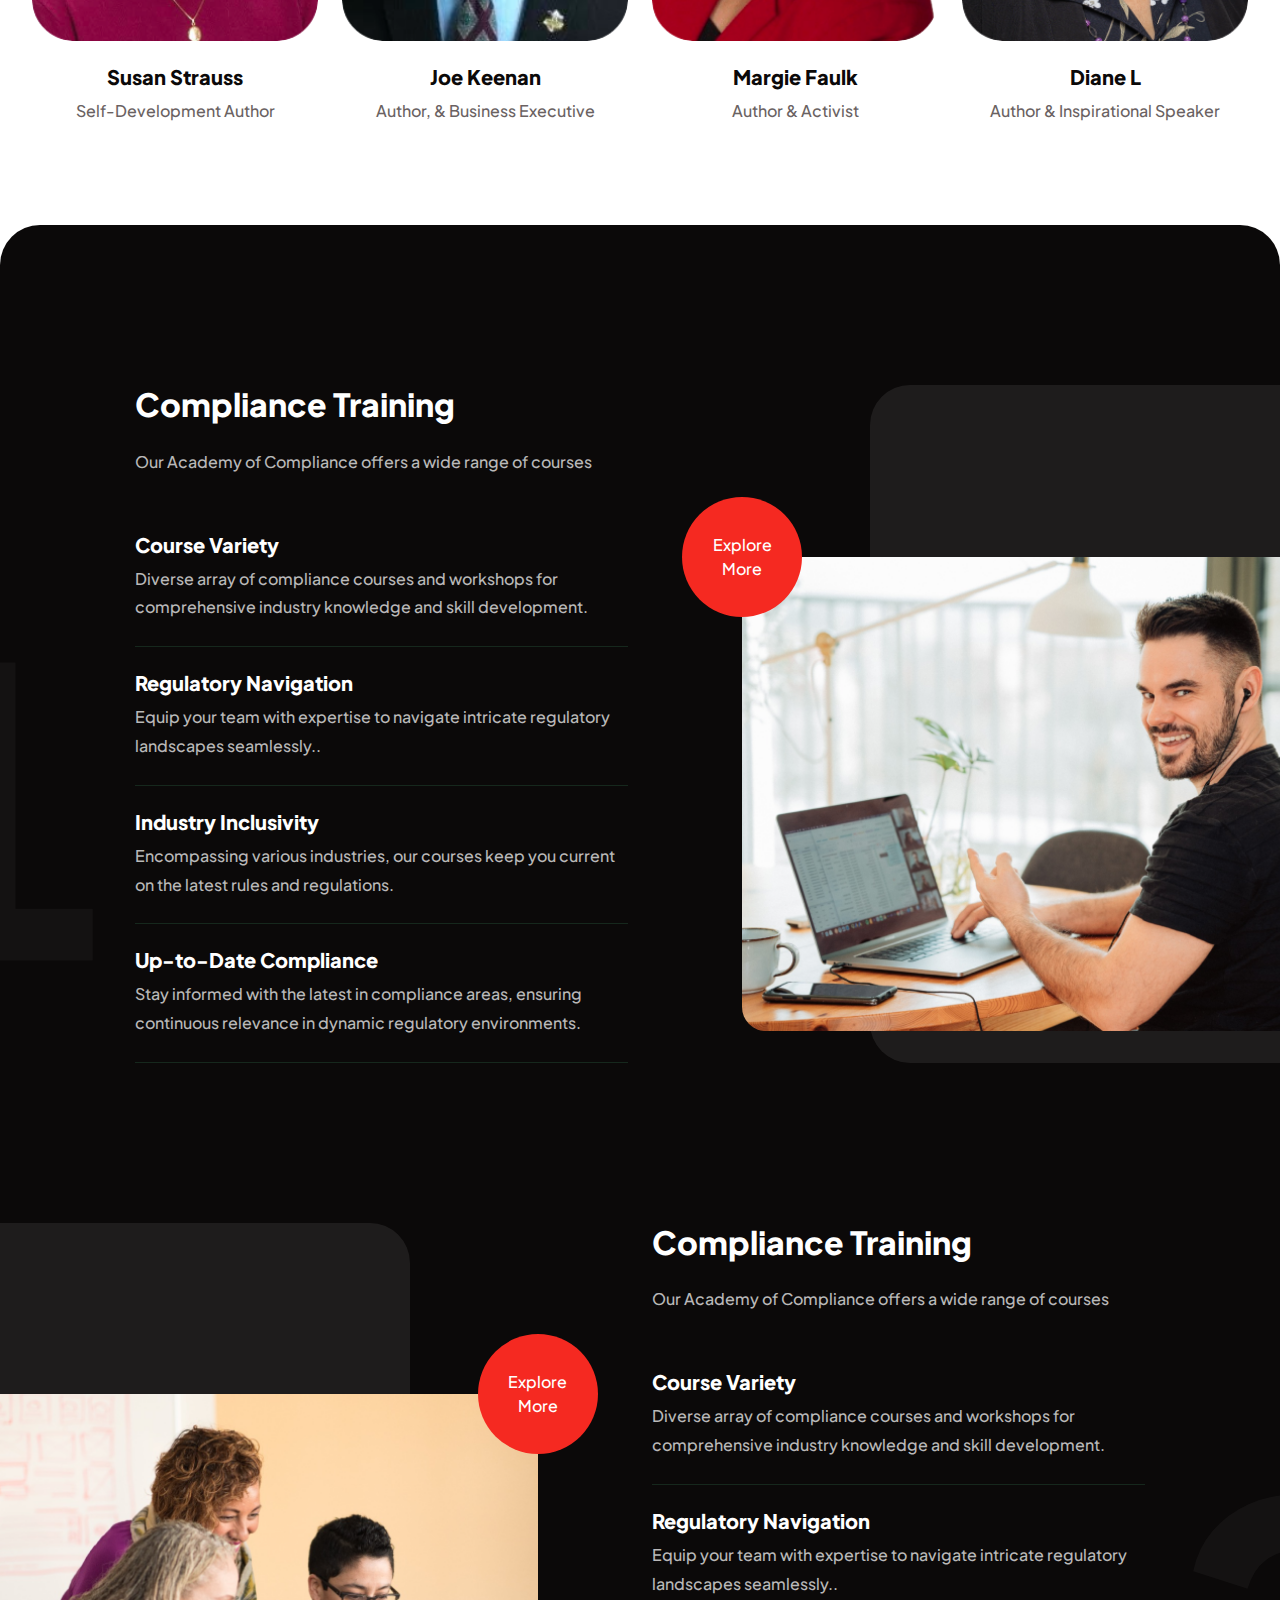
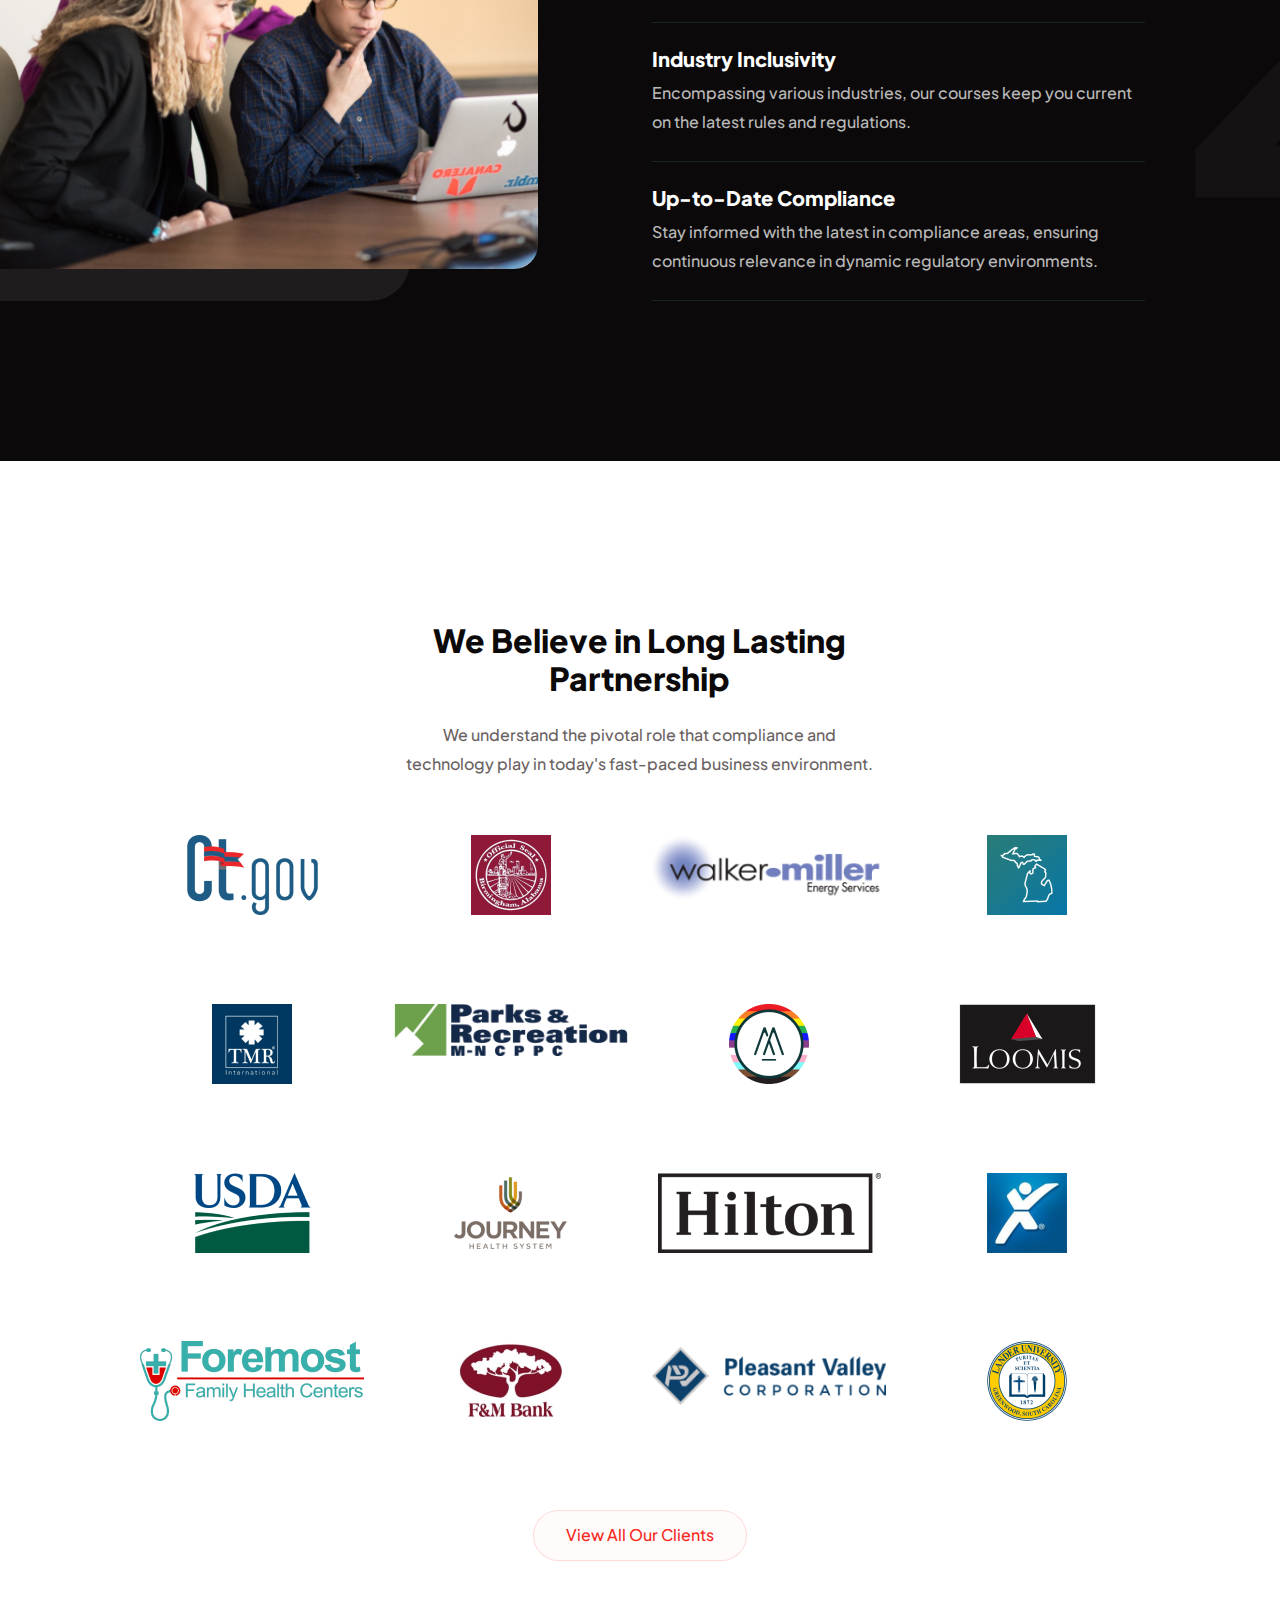
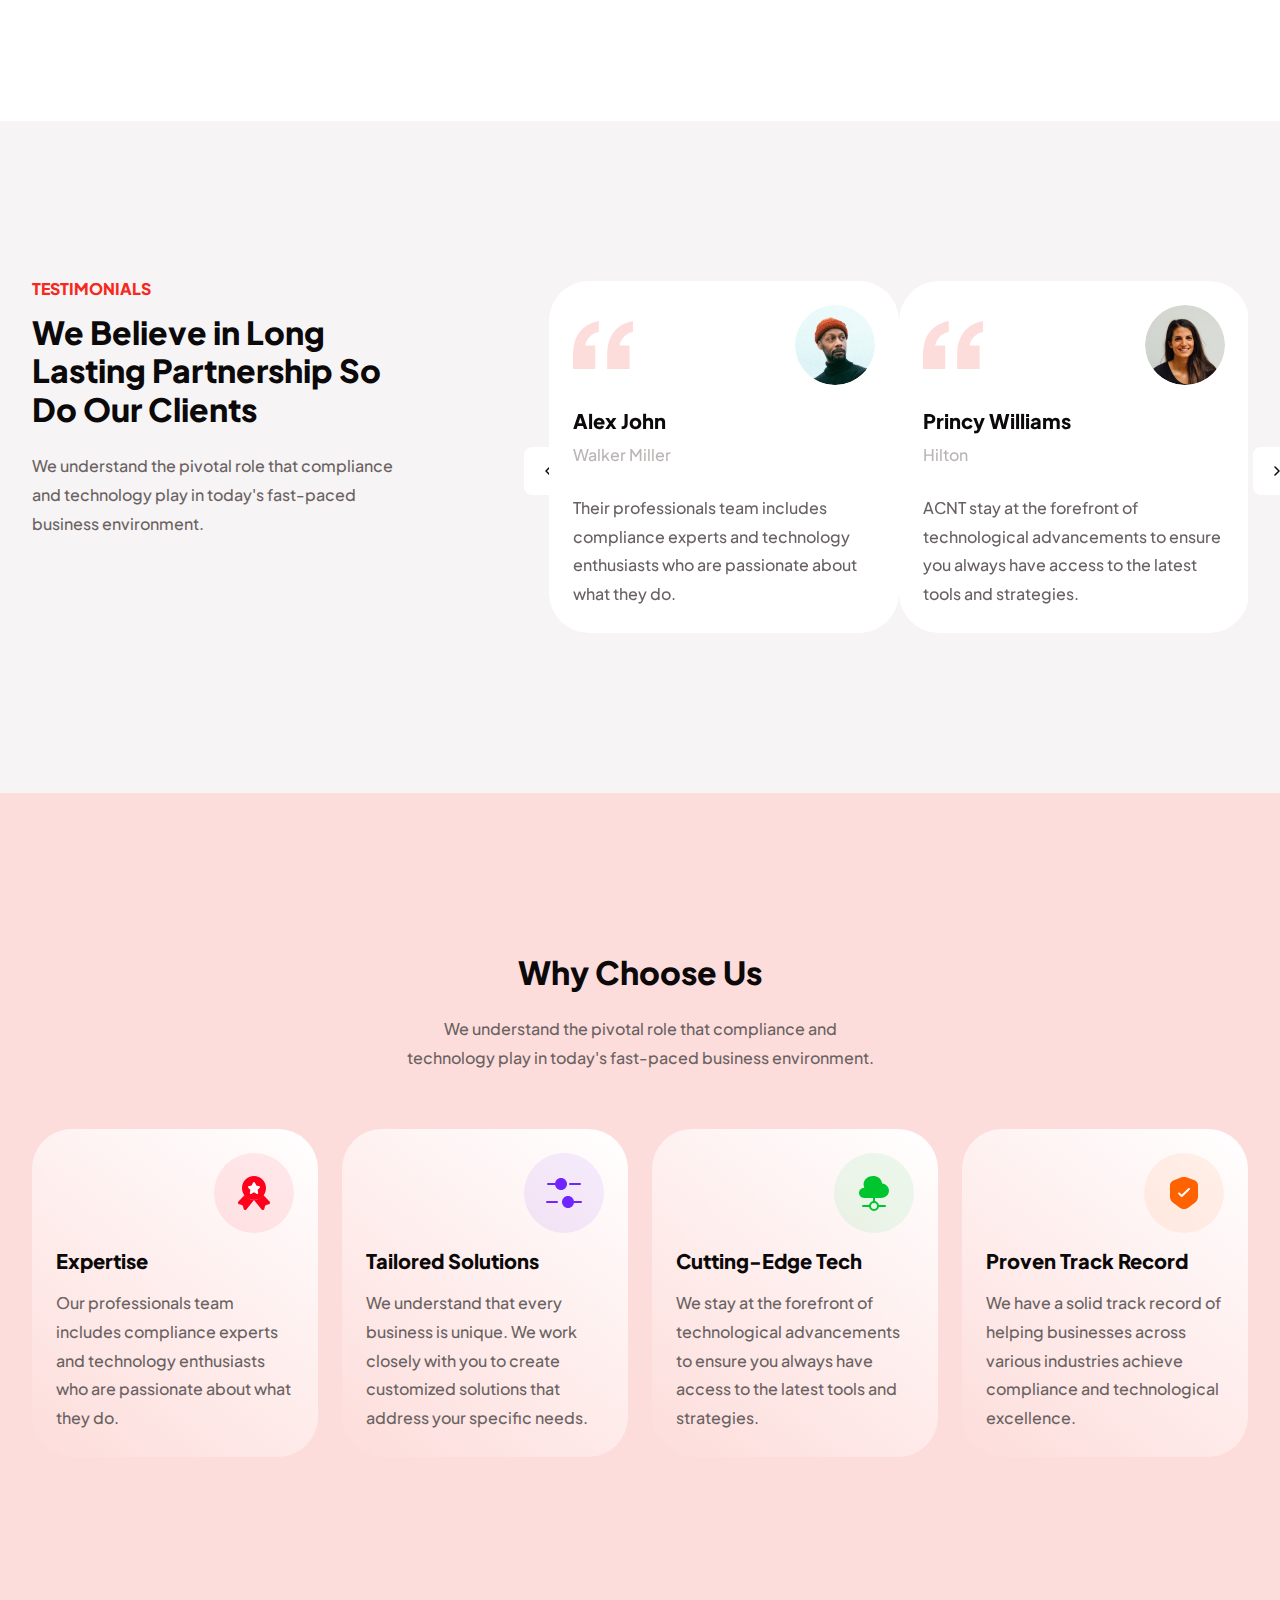
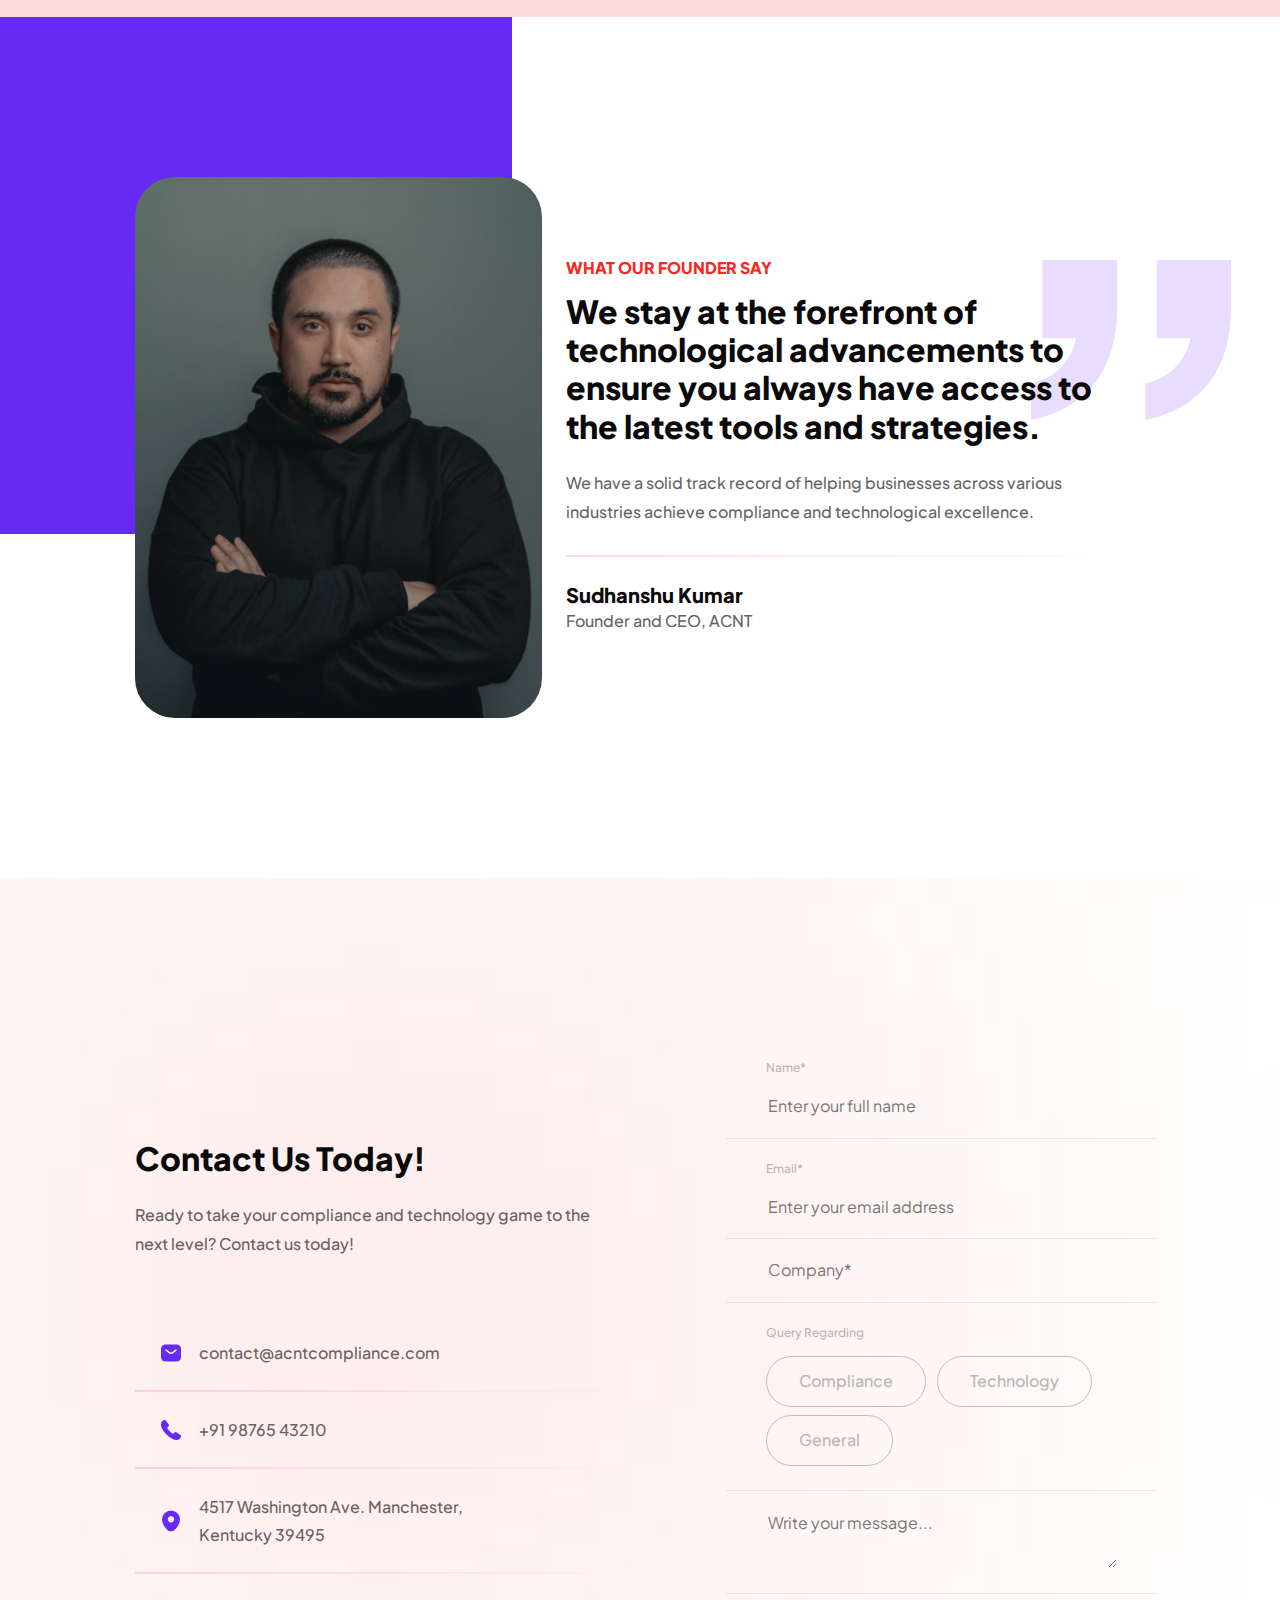
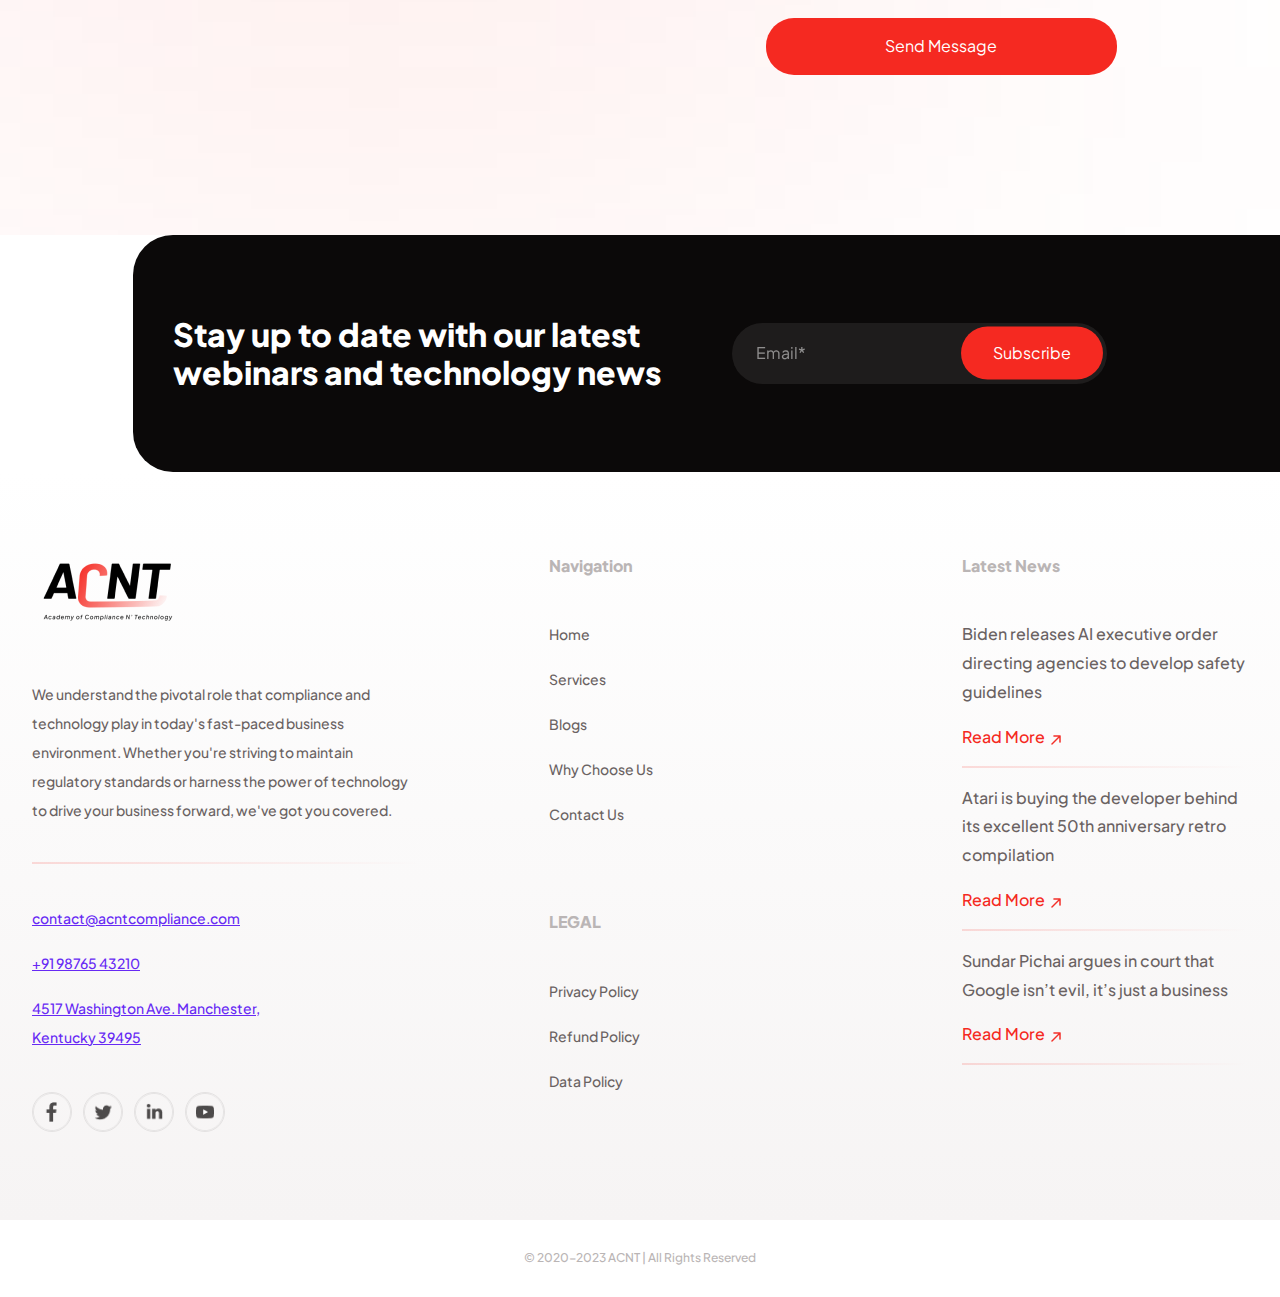
==== commit 4d7e5246: "c" ====
--- a/index.html
+++ b/index.html
@@ -426,6 +426,8 @@
                                         <P>Their professionals team includes compliance experts and technology enthusiasts who are passionate about what they do.</P>
                                     </div>
                                 </div>
+                            </div>
+                            <div class="slide">
                                 <div class="single-testimonial-box">
                                     <div class="testimonial-box-img">
                                         <img src="assets/img/qut.png" alt="img">
--- a/assets/css/style.css
+++ b/assets/css/style.css
@@ -151,7 +151,7 @@
     background: #F52921;
     color: #fff;
     padding: 14px 32px;
-    border-radius: 24px;
+    border-radius: 28px;
 }
 
 .btn_fill:hover {
@@ -730,8 +730,8 @@
 
 .contact-main-form input {
     color: #0B0909;
-}
-
+    background: transparent
+}
 .contact-main-form .contact-query p {
     font-size: 12px;
     color: #BAB5B5;
@@ -761,7 +761,8 @@
 .contact-main-form textarea {
     width: 100%;
     border: none;
-    padding: none
+    padding: none;
+    background: transparent
 }
 
 .contact-main-form button {
@@ -801,6 +802,11 @@
     border-radius: 32px;
     background: rgba(255, 255, 255, 0.08);
     padding: 16px 164px 16px 24px;
+    color: #fff
+}
+.newsletter-form input::placeholder{
+    color: #fff;
+    opacity: 0.5
 }
 
 .newsletter-form {
@@ -818,17 +824,20 @@
 
 /* 12. newsletter css */
 
-.footer-top{
+.footer-top {
     background: linear-gradient(180deg, rgba(246, 244, 244, 0.00) 0%, #F6F4F4 100%);
     padding: 80px 0
 }
-.footer-copyright{
+
+.footer-copyright {
     padding: 24px 0
 }
-.footer-copyright-text p{
+
+.footer-copyright-text p {
     font-size: 12px;
     color: #BAB5B5;
 }
+
 .footer-heading {
     padding-bottom: 40px;
     margin-bottom: 40px;
@@ -849,9 +858,11 @@
     display: inline-block;
     margin-bottom: 40px
 }
-.footer-heading p{
+
+.footer-heading p {
     font-size: 14px
 }
+
 .footer-contact ul li {
     display: block;
     margin-bottom: 16px
@@ -904,31 +915,39 @@
     width: 100%;
     border-radius: 50%
 }
-.footer-link-top{
+
+.footer-link-top {
     margin-bottom: 80px
 }
-.footer-link span, .footer-news .heading{
+
+.footer-link span,
+.footer-news .heading {
     margin-bottom: 40px;
     display: block;
     color: #BAB5B5;
     font-weight: 700
 }
-.footer-link ul li{
+
+.footer-link ul li {
     margin-bottom: 16px
 }
-.footer-link ul li:last-child{
+
+.footer-link ul li:last-child {
     margin-bottom: 0
 }
-.footer-link ul li a{
+
+.footer-link ul li a {
     font-size: 14px
 }
-.single-footer-news{
+
+.single-footer-news {
     position: relative;
     margin-bottom: 16px;
-        padding-bottom: 16px
-}
-.single-footer-news::before{
-     position: absolute;
+    padding-bottom: 16px
+}
+
+.single-footer-news::before {
+    position: absolute;
     content: "";
     width: 100%;
     height: 2px;
@@ -937,20 +956,23 @@
     background: linear-gradient(90deg, rgba(245, 41, 33, 0.16) 0%, rgba(245, 41, 33, 0.00) 100%)
 }
 
-.footer-news-action span{
+.footer-news-action span {
     display: inline-block;
     color: #F52921
 }
-.footer-news-action img{
+
+.footer-news-action img {
     display: inline-block
 }
+
 /* 12. Breadcrumb css */
-.breadcrumb-area{
+.breadcrumb-area {
     position: relative;
     background: #1D1919;
     z-index: 9;
     overflow: hidden
 }
+
 .breadcrumb-area::before {
     position: absolute;
     content: "";
@@ -963,86 +985,390 @@
     background-size: cover;
     z-index: -1
 }
+
 .breadcrumb-area::after {
     position: absolute;
     content: "";
     width: 320px;
-height: 320px;
+    height: 320px;
     right: 25%;
     top: 80%;
     border-radius: 320px;
-background: rgba(245, 41, 33, 0.24);
-filter: blur(200px);
-}
-.breadcrumb-text ul li{
+    background: rgba(245, 41, 33, 0.24);
+    filter: blur(200px);
+}
+
+.breadcrumb-text ul li {
     display: inline-block
 }
-.breadcrumb-text ul li a{
+
+.breadcrumb-text ul li a {
     color: #fff
 }
-.breadcrumb-text ul li span{
+
+.breadcrumb-text ul li span {
     color: #fff;
     margin: 0 4px
 }
-.breadcrumb-text ul li p{
+
+.breadcrumb-text ul li p {
     color: #9D9A9A
 }
-.breadcrumb-text .heading{
+
+.breadcrumb-text .heading {
     color: #fff;
     font-weight: 700;
     font-size: 52px;
     margin-top: 16px
 }
-.ot-page-radius{
-    position: relative
-}
-.ot-page-radius::before{
+
+.ot-page-radius {
+    position: relative;
+    padding-top: 120px;
+}
+
+.ot-page-radius::before {
     position: absolute;
     content: "";
     width: 100%;
     height: 40px;
+    border-radius: 40px 40px 0 0;
     background: #fff;
+    left: 0;
     top: -40px;
+    z-index: 9;
+}
+
+.ot-page-radius::after {
+    position: absolute;
+    content: "";
+    width: 800px;
+    height: 800px;
+    border-radius: 800px;
+    background: rgba(245, 41, 33, 0.18);
+    filter: blur(400px);
+    left: 56px;
+    top: 0;
+    z-index: -9;
+}
+
+/* 12. Blog css */
+.single-blog-left .newsletter-form input {
+    background: #fff
+}
+.single-blog-left .newsletter-form input::placeholder{
+    color: #555
+}
+.single-blog-box {
+    padding: 24px;
+    border-radius: 40px;
+    background: #fff
+}
+
+.snbl-text-meta {
+    margin: 24px 0
+}
+
+.snbl-text-meta li {
+    position: relative;
+    display: inline-block;
+    margin-right: 24px;
+}
+
+.snbl-text-meta li::before {
+    position: absolute;
+    content: "";
+    width: 2px;
+    height: 2px;
+    background: #672AF4;
+    top: 14px;
+    left: -16px;
+    border-radius: 50%;
+}
+
+.snbl-text-meta li:first-child::before {
+    display: none
+}
+
+.snbl-text-meta li p {
+    color: #672AF4;
+    font-size: 14px
+}
+
+.snbl-right-img img {
+    width: 100%;
+    border-radius: 24px
+}
+
+.snbl-right-text .title {
+    margin-bottom: 16px
+}
+
+.snbl-right-text p {
+    margin-bottom: 24px
+}
+
+.snbl-right-text .cta-btn {
+    color: #F52921
+}
+
+.all-blog-area .single-blog-box {
+    margin-bottom: 24px
+}
+
+.all-blog-action .btn_fill {
+    margin-top: 32px;
+    display: inline-block
+}
+
+.all-blog-area {
+    position: relative;
+    z-index: 9
+}
+
+.all-blog-area::before {
+    width: 960px;
+    height: 960px;
+    position: absolute;
+    content: "";
+    left: 50%;
+    bottom: 30%;
+    transform: translateX(-50%);
+    border-radius: 960px;
+    background: rgba(245, 41, 33, 0.16);
+    filter: blur(400px);
+    z-index: -1;
+}
+
+
+
+
+/* 12. Blog Details css */
+
+.blog_d_bread {
+    padding-bottom: 360px
+}
+
+.blog-details {
+    padding-bottom: 0;
+    margin-bottom: -100px
+}
+
+.blog-details .container {
+    position: relative;
+    transform: translateY(-260px);
+    z-index: 9;
+}
+
+.blog-details-bg-1 {
+    position: absolute;
+    width: 800px;
+    height: 800px;
+    right: -182px;
+    top: 28%;
+    border-radius: 800px;
+    background: rgba(245, 41, 33, 0.16);
+    filter: blur(400px);
+}
+.blog-details-bg-2 {
+    position: absolute;
+    width: 800px;
+    height: 800px;
+    left: -182px;
+    bottom: 30%;
+    border-radius: 800px;
+    background: rgba(245, 41, 33, 0.16);
+    filter: blur(400px);
+}
+.blog-details-bg-3 {
+    position: absolute;
+    width: 800px;
+    height: 800px;
+    right: -182px;
+    bottom: -100px;
+    border-radius: 800px;
+    background: rgba(245, 41, 33, 0.16);
+    filter: blur(400px);
+}
+.blog-details-top {
+    width: 100%;
+    height: 446px;
+    margin-bottom: 40px
+}
+
+.blog-details-top img {
+    width: 100%;
+    height: 100%;
+    object-fit: cover;
+    border-radius: 24px
+}
+
+.blog-details-inn {
+    position: relative;
+    padding: 0 80px
+}
+
+.blog-details-share {
+    position: absolute;
     left: 0;
-    border-radius: 40px 40px 0px 0px;
-    z-index: 9
-}
-.ot-page-radius::after{
-    position: absolute;
-    content: "";
-    width: 800px;
-height: 800px;
-    border-radius: 800px;
-background: rgba(245, 41, 33, 0.16);
-filter: blur(400px);
-    left: -56px;
-top: -56px;
-}
-
-
-
-
-
-
-
-
-
-
-
-
-
-
-
-
-
-
-
-
-
-
-
-
-
-
-
-
+    top: 0
+}
+
+.blog-details-share li {
+    margin-bottom: 8px
+}
+
+.blog-details-share li:last-child {
+    margin-bottom: 0
+}
+
+.blog-details-share li a {
+    width: 40px;
+    height: 40px;
+    border-radius: 50%;
+    display: block;
+    border: 1px solid rgba(245, 41, 33, 0.08);
+}
+
+.blog-details-share li a img {
+    width: 100%;
+    border-radius: 50%;
+}
+
+.single-blog-details {
+    margin-bottom: 40px
+}
+
+.single-blog-details-img {
+    margin: 30px 0;
+}
+
+.single-blog-details-img img {
+    width: 100%;
+    border-radius: 40px
+}
+
+.single-blog-details .title {
+    margin-bottom: 16px
+}
+
+.single-blog-details ul {
+    padding-left: 20px;
+}
+
+.single-blog-details ul li {
+    list-style: decimal
+}
+
+.blog-details-author {
+    border-top: 2px solid #100A04;
+    margin-top: 30px;
+    padding-top: 30px;
+}
+
+.blog-details-author-info {
+    display: flex;
+    align-items: center
+}
+
+.blog-details-author-img {
+    min-width: 70px;
+    width: 70px;
+    height: 70px;
+    min-height: 70px;
+    border-radius: 50%;
+    overflow: hidden;
+    margin-right: 15px
+}
+
+.blog-details-author-img img {
+    width: 100%;
+    height: 100%;
+    object-fit: cover
+}
+
+
+.blog-details-author-share ul {
+    display: flex;
+    align-items: center;
+    justify-content: flex-end
+}
+
+.blog-details-author-share ul li {
+    margin-left: 15px
+}
+
+.blog-details-author-share ul li a {
+    width: 40px;
+    height: 40px;
+    border-radius: 50%;
+    display: block;
+    border: 1px solid rgba(245, 41, 33, 0.08);
+}
+
+.blog-details-author-share a img {
+    width: 100%;
+    border-radius: 50%
+}
+
+
+
+
+
+
+
+
+.other-page-text {
+    border-bottom: 2px solid #fff;
+    padding: 0 80px
+}
+
+.other-page-text h5 {
+    font-weight: 700;
+    margin-bottom: 8px;
+    font-size: 16px;
+}
+.other-page-text p {
+    margin-bottom: 24px
+}
+.other-page-text a{
+     color: #672AF4;
+    text-decoration: underline
+}
+.other-page-text span{
+    color: #0B0909;
+    display: block;
+    margin-bottom: 8px
+}
+.other-page-text ul li {
+    position: relative;
+    padding-left: 16px;
+}
+
+.other-page-text ul li:last-child {
+    margin-bottom: 24px
+}
+
+.other-page-text ul li::before {
+    position: absolute;
+    content: "";
+    width: 5px;
+    height: 5px;
+    border-radius: 50%;
+    left: 2px;
+    top: 13px;
+    background: #6A6262;;
+}
+
+.other-page-condition {
+    padding-top: 20px;
+}
+.other-page-condition span a{
+    color: #672AF4;
+    text-decoration: underline
+}
+.slick-arrow::before{
+    display: none
+}
+
+
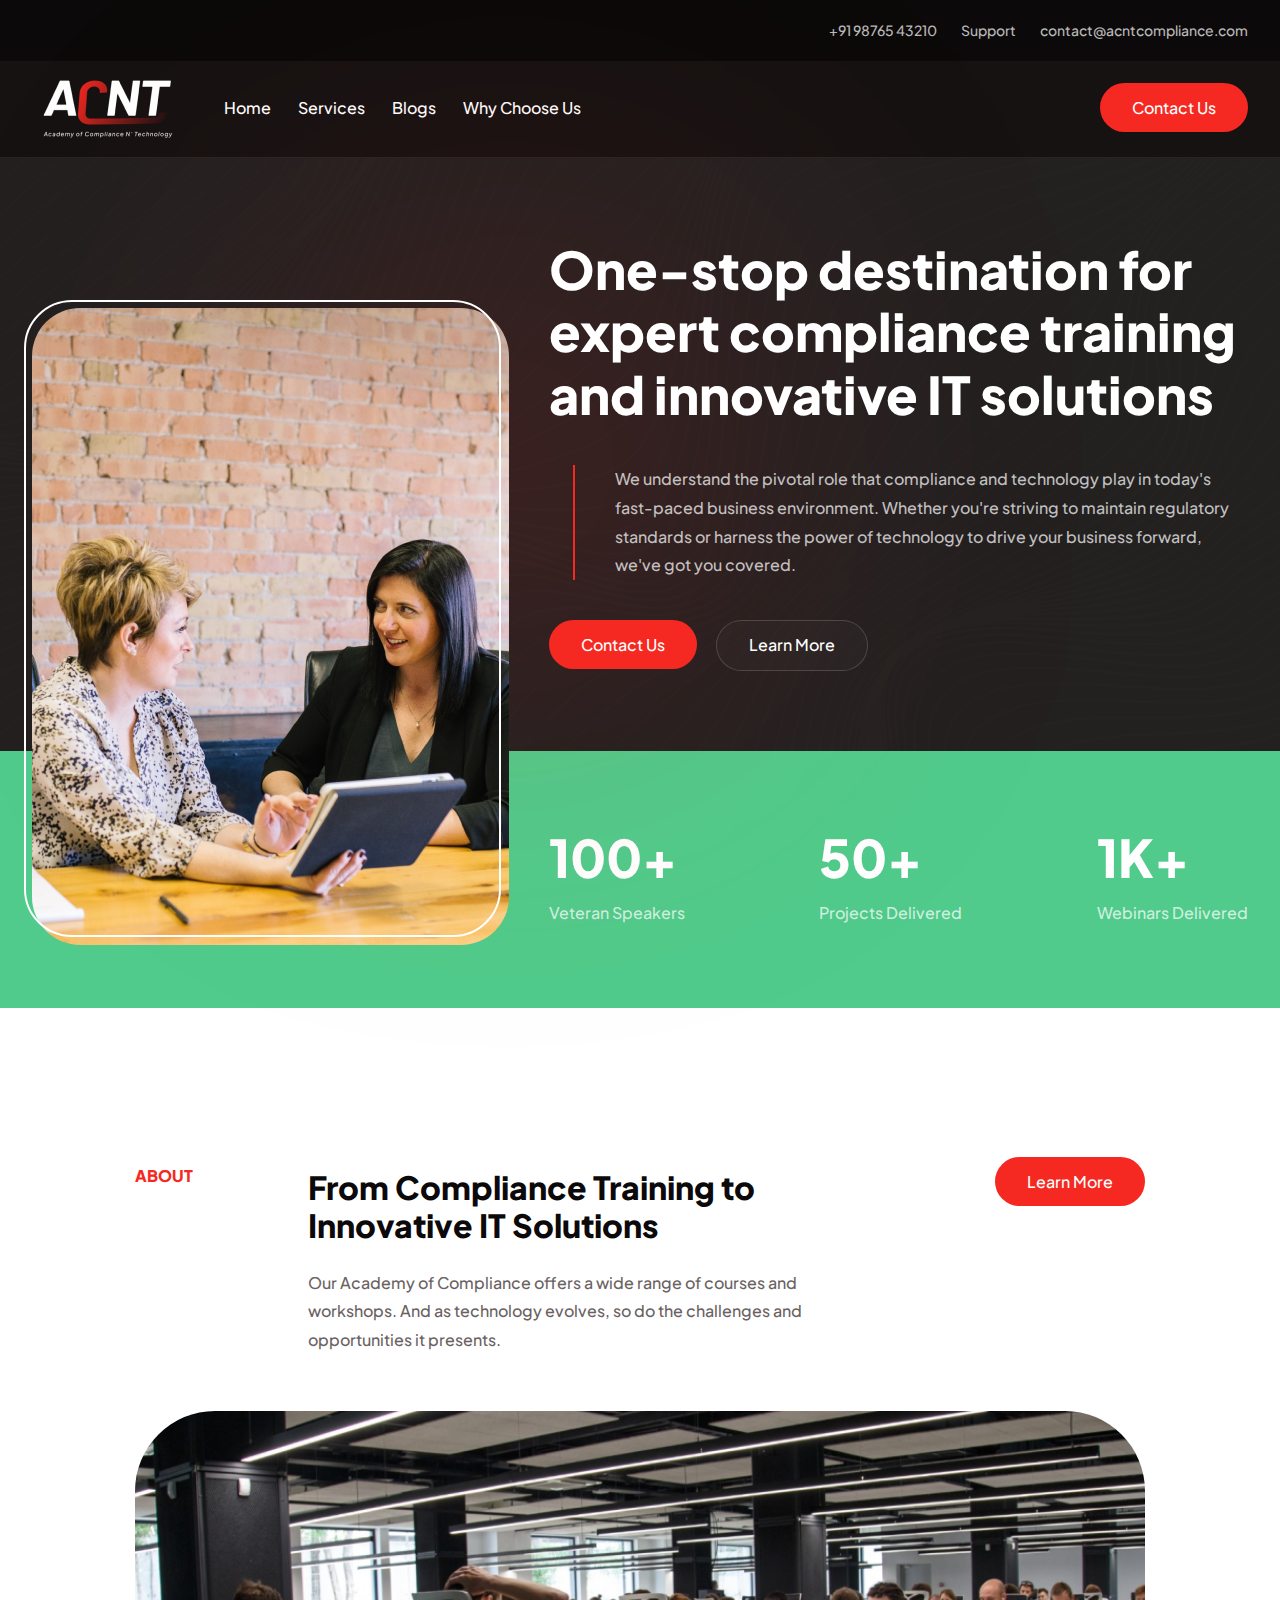
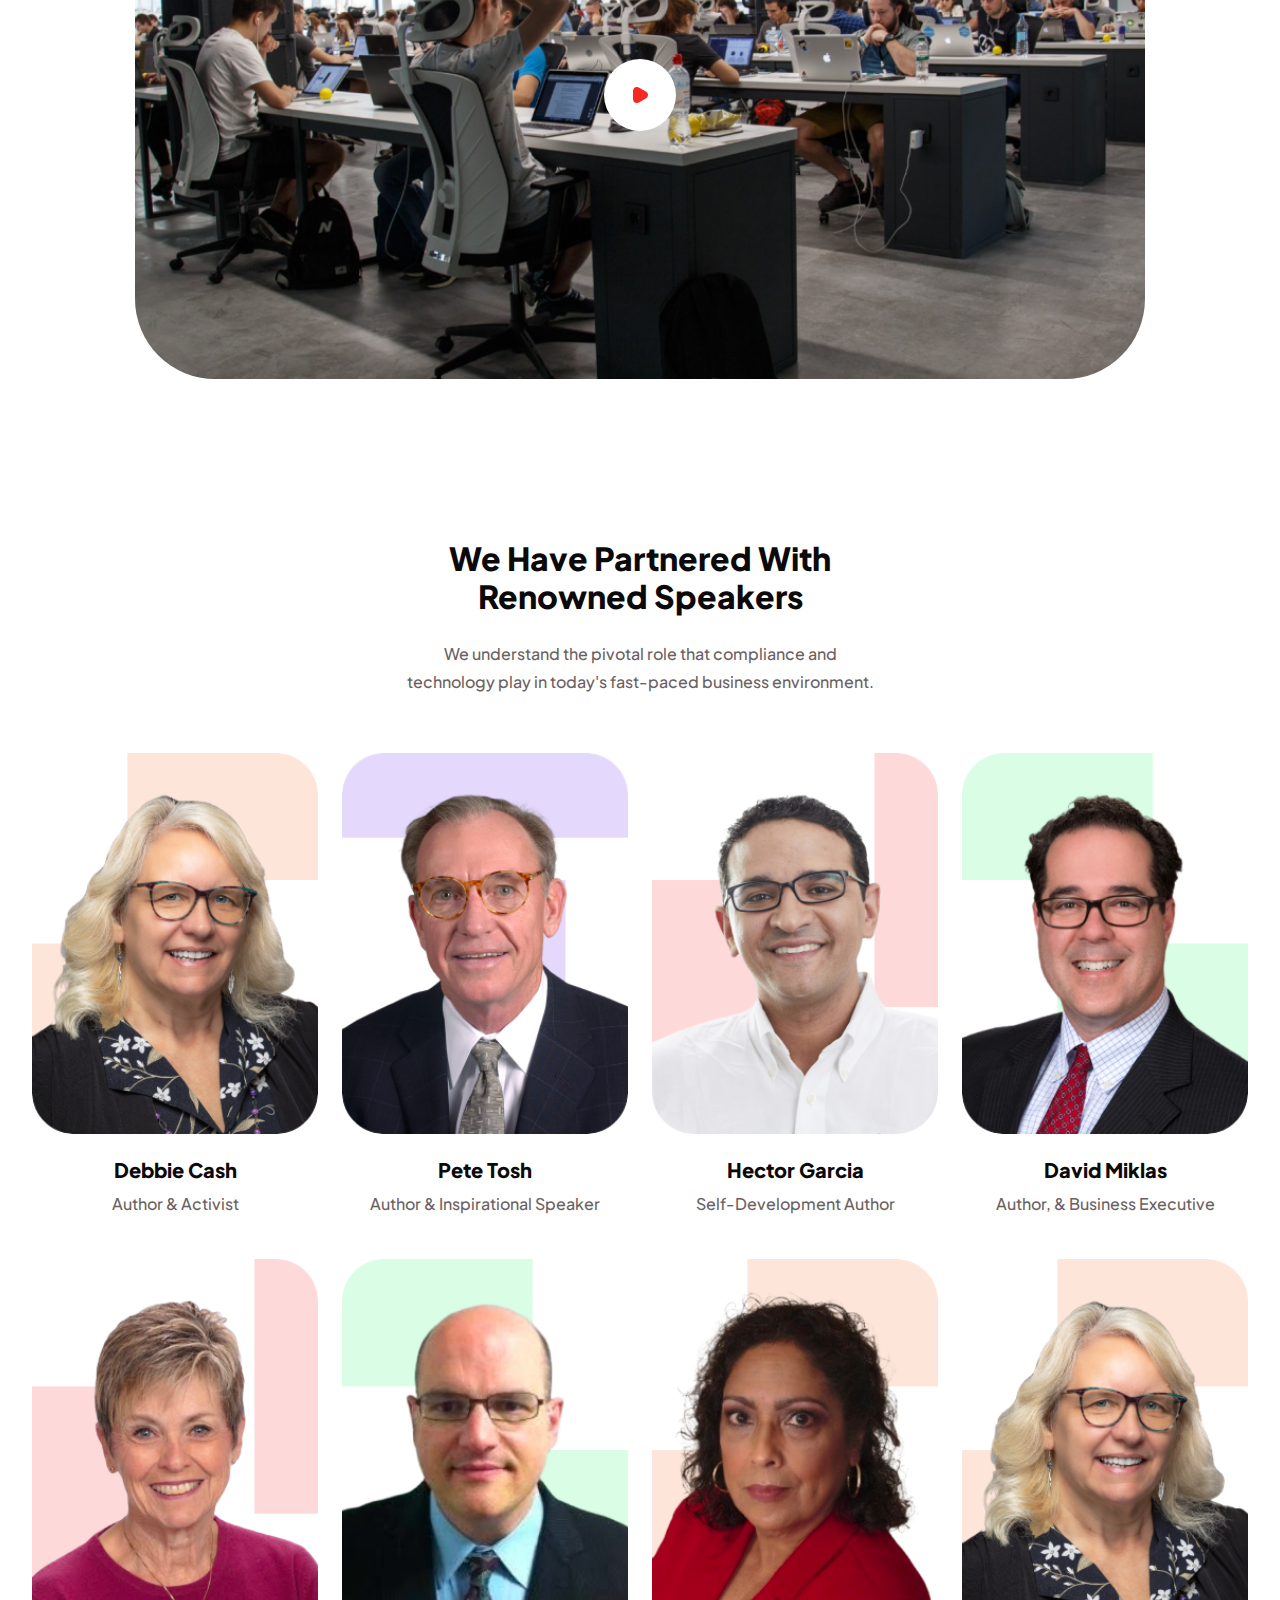
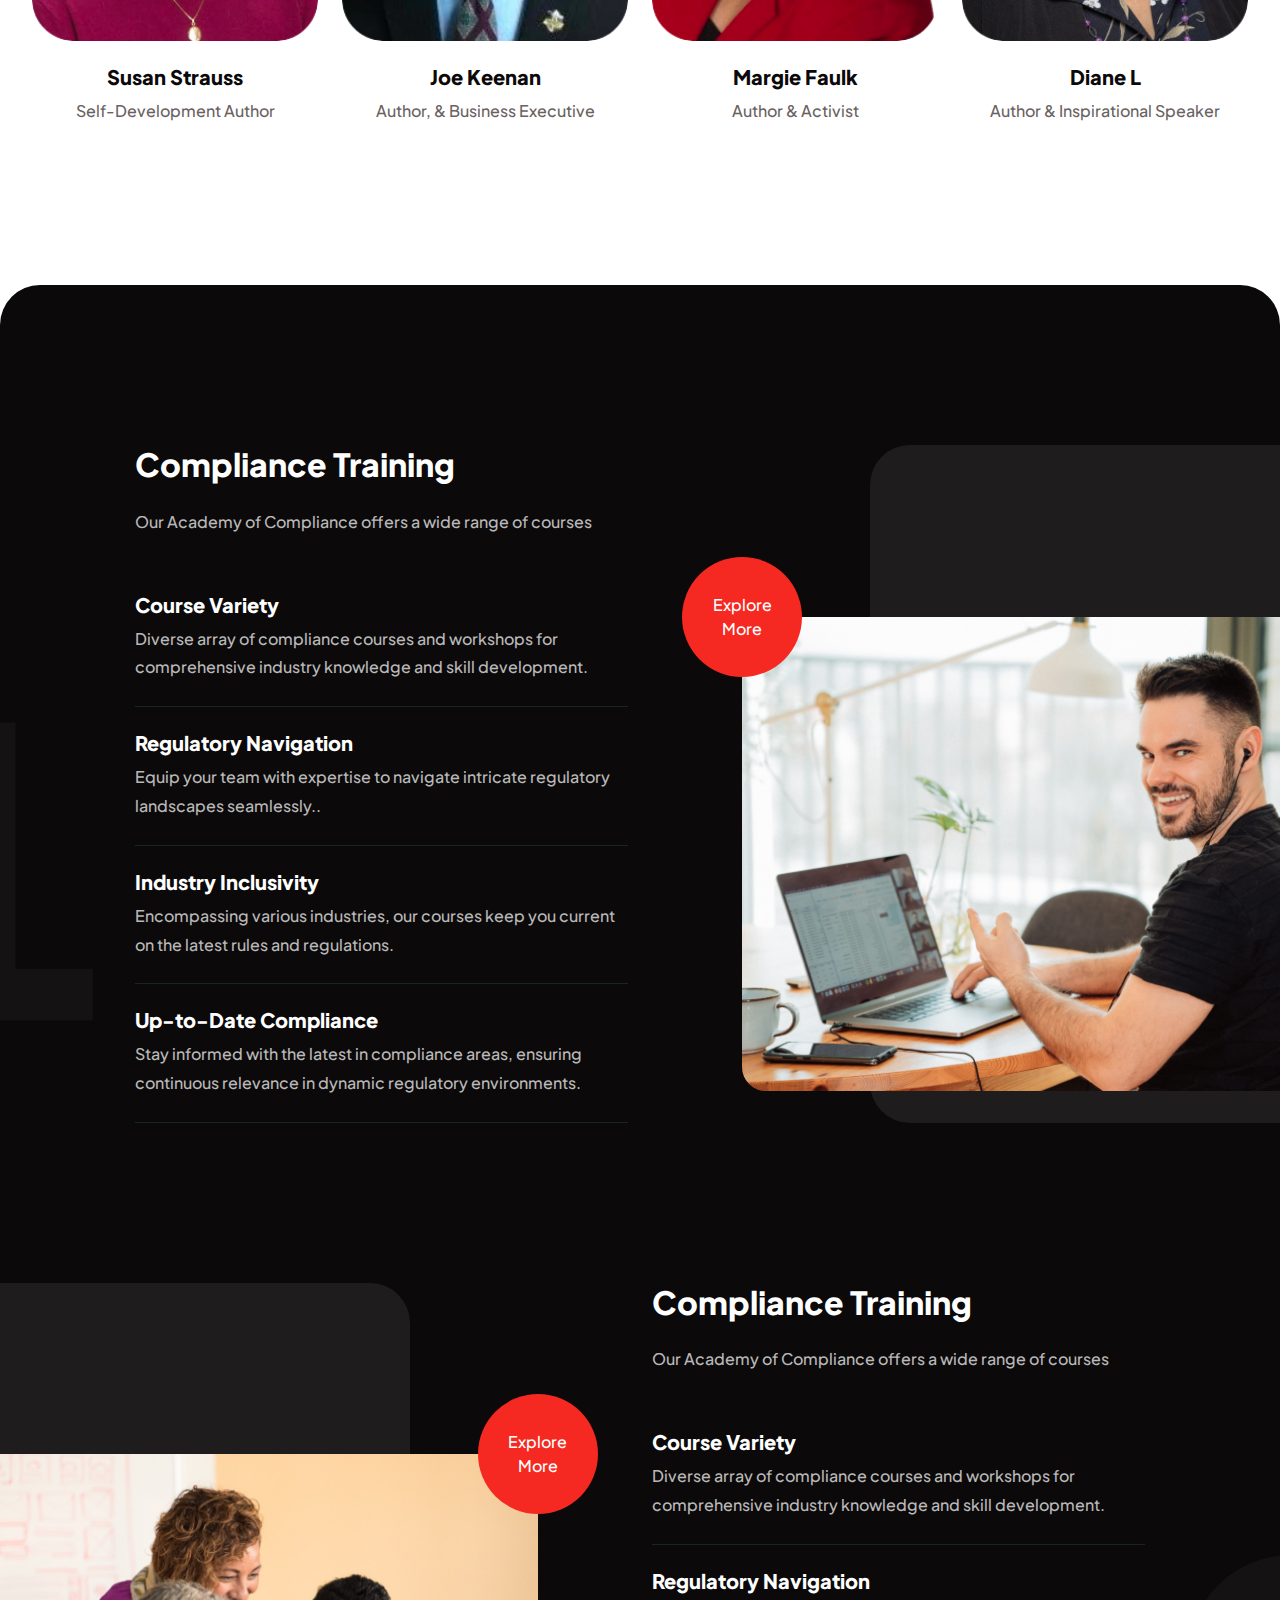
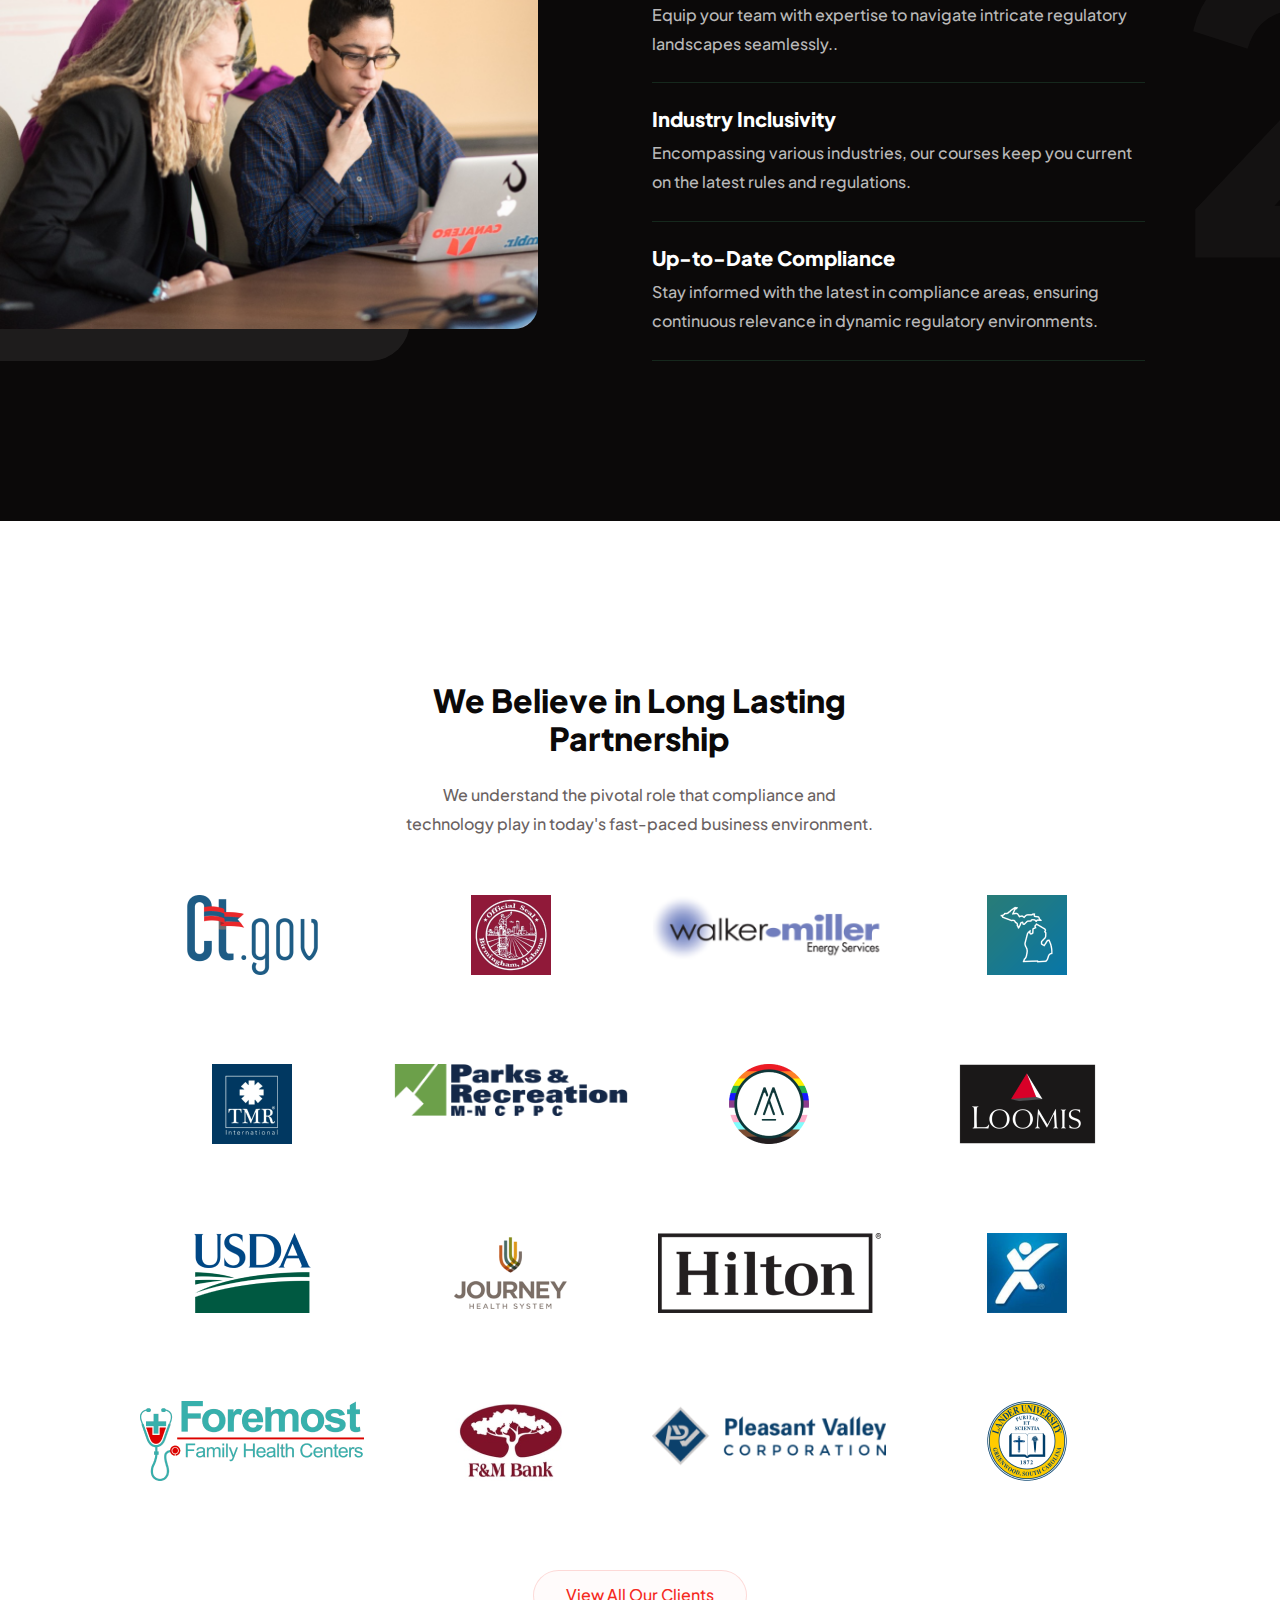
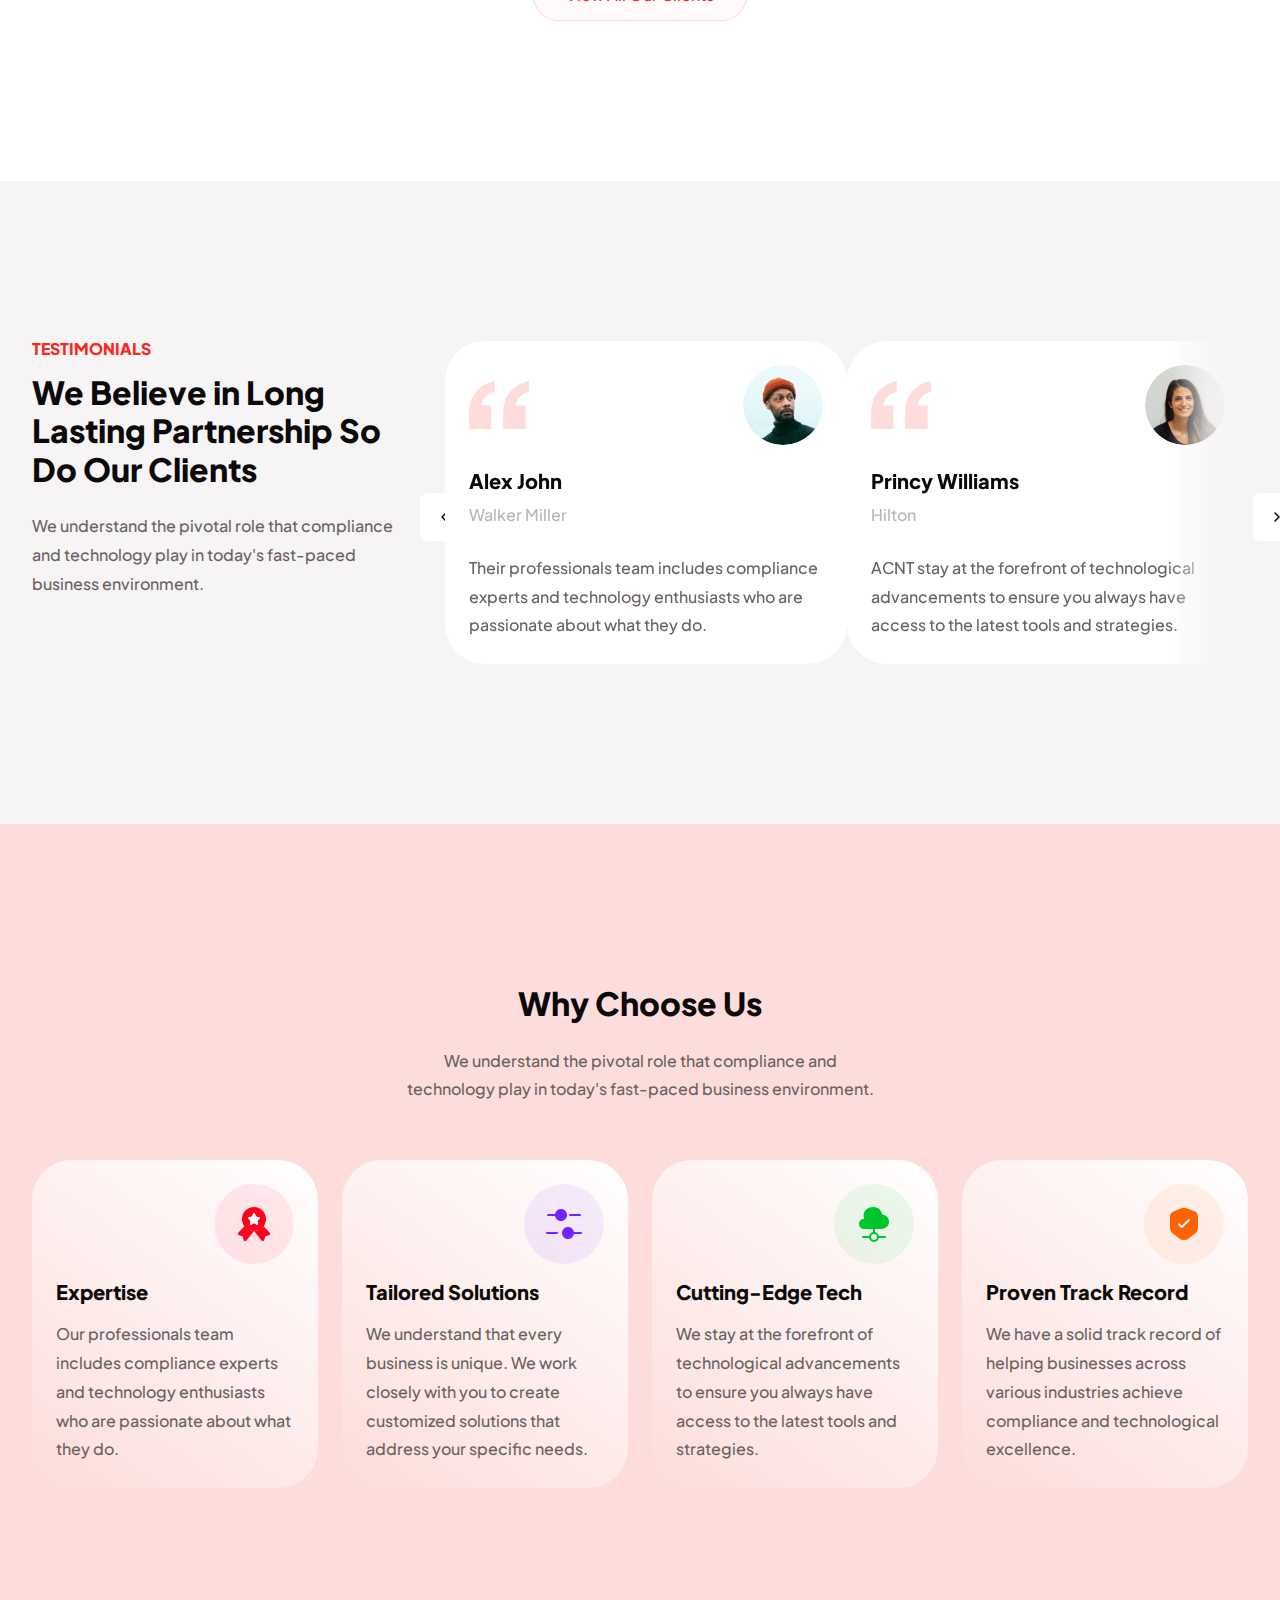
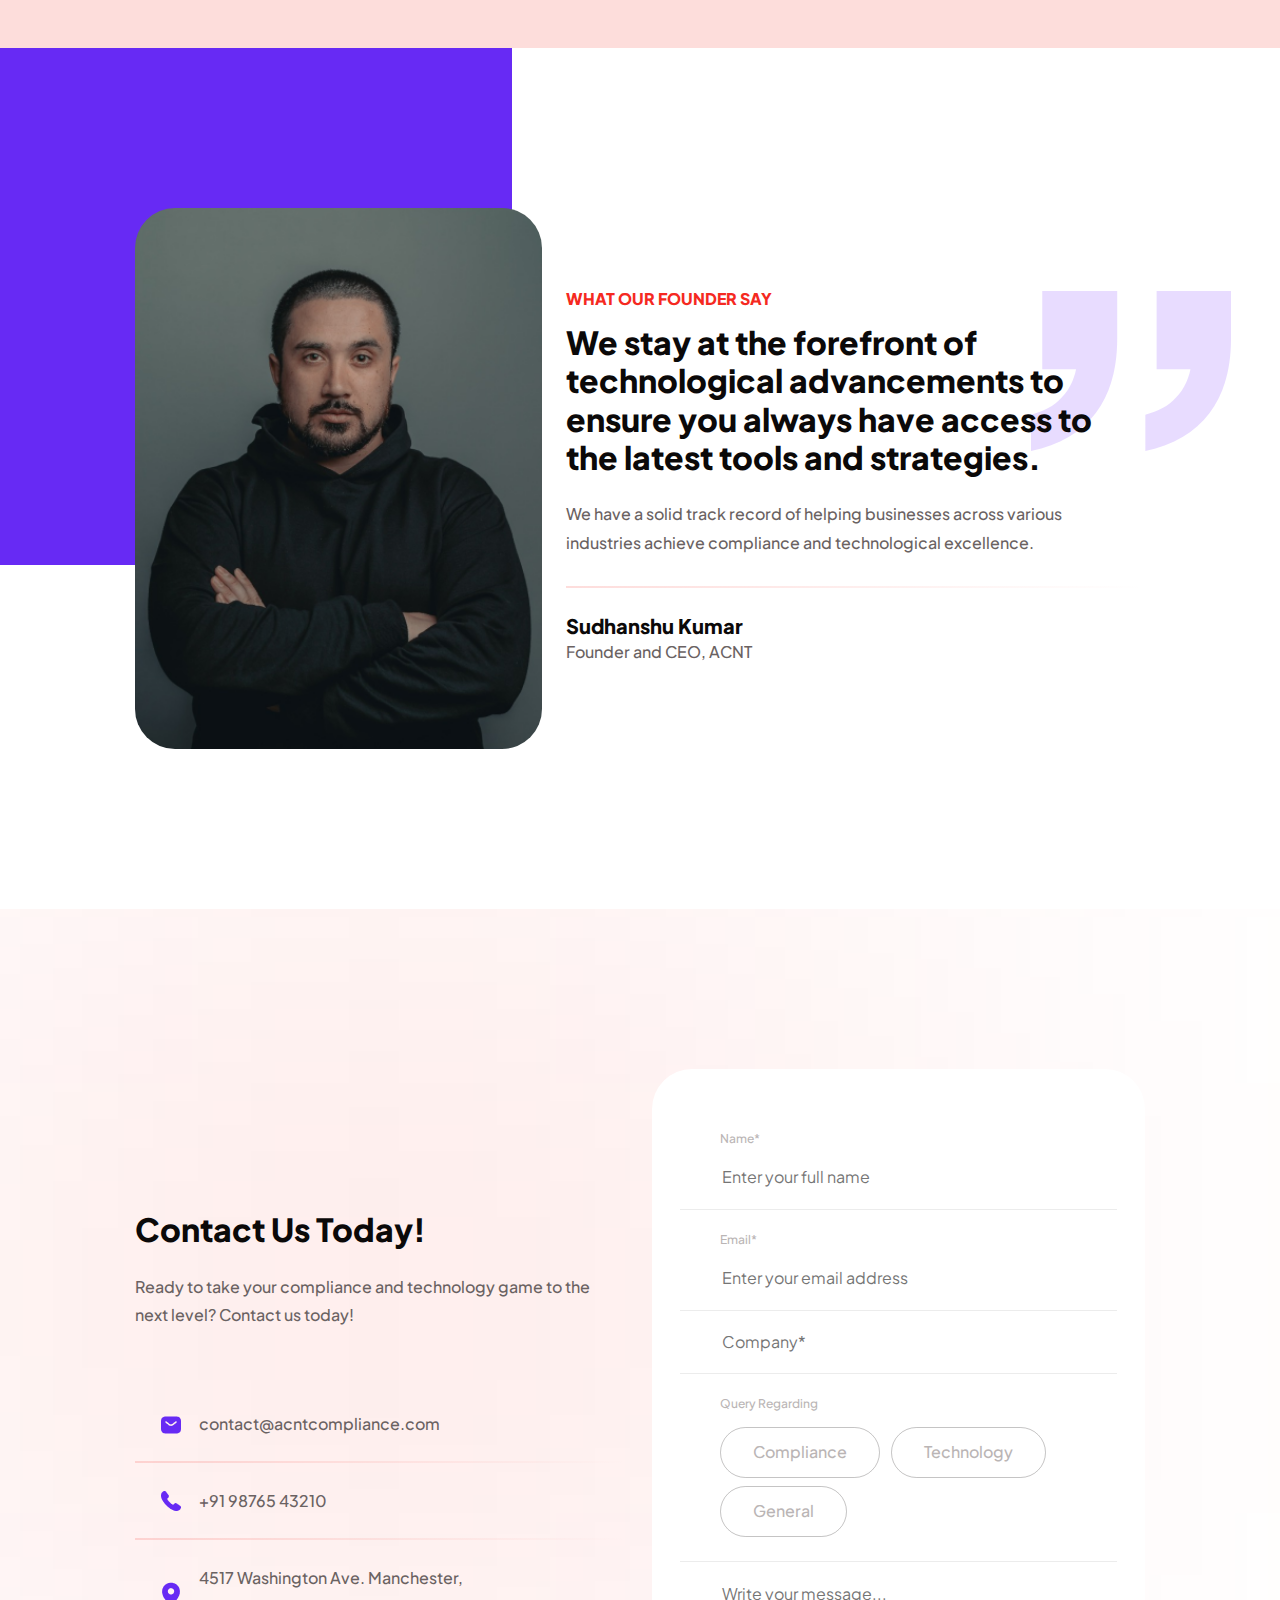
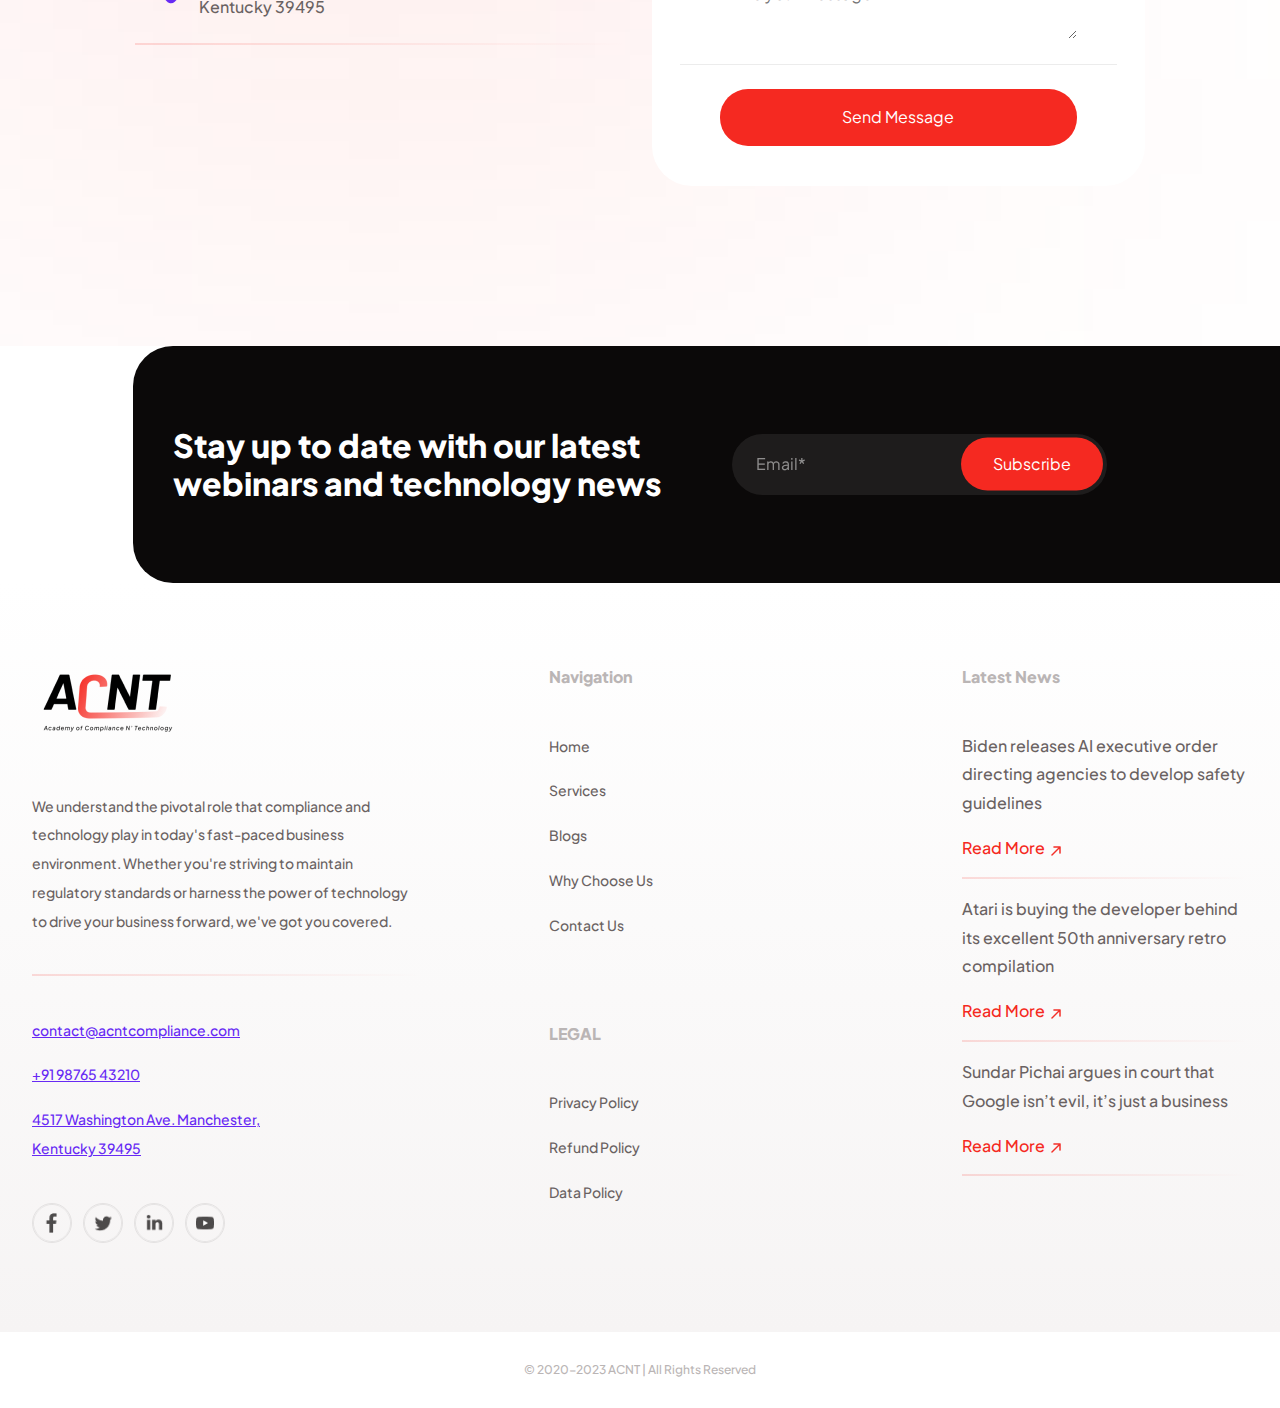
==== commit 29465d2f: "c" ====
--- a/index.html
+++ b/index.html
@@ -128,7 +128,7 @@
                                 </div>
                                 <div class="col-lg-3">
                                     <div class="about-top-action text-end">
-                                        <a href="javascript:;" class="btn_fill">Leran More</a>
+                                        <a href="javascript:;" class="btn_fill">Learn More</a>
                                     </div>
                                 </div>
                             </div>
@@ -412,7 +412,7 @@
                             </div>
                         </div>
                     </div>
-                    <div class="col-lg-7 ms-auto">
+                    <div class="col-lg-8">
                         <div class="testimonial-slider">
                             <div class="slide">
                                 <div class="single-testimonial-box">
@@ -594,7 +594,7 @@
                                         </ul>
                                     </div>
                                 </div>
-                                <div class="col-lg-5 ms-auto">
+                                <div class="col-lg-6">
                                     <div class="contact-main-form">
                                         <form>
                                             <div class="row">
--- a/assets/css/style.css
+++ b/assets/css/style.css
@@ -145,6 +145,7 @@
 
 .cta-btn:hover {
     color: #fff;
+    background: #F52921;
 }
 
 .btn_fill {
@@ -155,7 +156,8 @@
 }
 
 .btn_fill:hover {
-    color: #fff
+    color: #fff;
+    background: #d62720
 }
 
 .section-heading .heading {
@@ -210,7 +212,9 @@
     color: rgba(255, 255, 255, 0.72);
     font-size: 14px
 }
-
+.header-top ul li a:hover{
+    color: #fff
+}
 .header_bg {
     background: #161212;
     border-bottom: 1px solid rgba(255, 255, 255, 0.08)
@@ -240,7 +244,9 @@
 .header-menu ul li a {
     color: #fff
 }
-
+.header-menu ul li a:hover{
+    color: #F52921
+}
 .header-logo {
     margin-right: 40px
 }
@@ -302,7 +308,10 @@
     background: rgba(255, 255, 255, 0.02);
     margin-left: 16px
 }
-
+.hero-action .cta-btn:hover{
+    background: #F52921;
+    border: 1px solid #F52921
+}
 .hero-img {
     position: absolute;
     top: 150px;
@@ -377,7 +386,7 @@
 
 /* 06. Team css */
 .team-area {
-    padding-bottom: 60px
+    padding-bottom: 120px
 }
 
 .single-team-box {
@@ -488,12 +497,14 @@
     background: #F52921;
     border-radius: 50%;
     text-align: center;
-    line-height: 24px;
+    line-height: 24px;                 
     padding-top: 36px;
     left: -60px;
     top: -60px;
 }
-
+.service-ct-action:hover{
+    background: #d62720
+}
 .service-it-action {
     position: absolute;
     width: 120px;
@@ -506,7 +517,9 @@
     right: -60px;
     top: -60px;
 }
-
+.service-it-action:hover{
+    background: #d62720
+}
 .service-ct-action span,
 .service-it-action span {
     display: block;
@@ -557,7 +570,11 @@
     border: 1px solid rgba(245, 41, 33, 0.16);
     background: rgba(245, 41, 33, 0.02);
 }
-
+.clients-action .cta-btn:hover{
+    background: #F52921;
+    border: 1px solid #F52921;
+    color: #fff
+}
 /* 07. Testimonial css */
 .testimonial-area {
     background: #F6F4F4;
@@ -596,6 +613,27 @@
     color: #6A6262;
     ;
     line-height: 180%
+}
+.testimonial-slider{
+    
+}
+.testimonial-slider::before{
+    position: absolute;
+    content: "";
+    width: 80px;
+    height: 100%;
+    left: 0;
+    top: 0;
+    background: linear-gradient(270deg, #F6F4F4 0.06%, rgba(246, 244, 244, 0.80) 50%, rgba(246, 244, 244, 0.00) 99.94%);
+}
+.testimonial-slider::after{
+    position: absolute;
+    content: "";
+    width: 80px;
+    height: 100%;
+    right: 0;
+    top: 0;
+    background: linear-gradient(270deg, #F6F4F4 0.06%, rgba(246, 244, 244, 0.80) 50%, rgba(246, 244, 244, 0.00) 99.94%);
 }
 
 /* 08. Choose css */
@@ -710,7 +748,11 @@
     margin-right: 16px;
     display: inline-block
 }
-
+.contact-main-form{
+    padding: 40px;
+    background: #fff;
+    border-radius: 40px
+}
 .contact-main-form .col-lg-12 {
     border-bottom: 1px solid rgba(11, 9, 9, 0.08);
     padding: 16px 40px
@@ -880,7 +922,10 @@
     text-decoration: underline;
     font-size: 14px
 }
-
+.footer-contact ul li a:hover,
+.footer-contact ul li span:hover{
+    color: #F52921
+}
 .footer-contact ul li a::before,
 .footer-contact ul li span::before {
     position: absolute;
@@ -910,7 +955,9 @@
     display: block;
     border: 1px solid #E4E2E2
 }
-
+.footer-social ul li a:hover{
+    transform: translateY(-2px)
+}
 .footer-social ul li img {
     width: 100%;
     border-radius: 50%
@@ -939,7 +986,9 @@
 .footer-link ul li a {
     font-size: 14px
 }
-
+.footer-link ul li a:hover{
+    color: #F52921
+}
 .single-footer-news {
     position: relative;
     margin-bottom: 16px;
@@ -1111,7 +1160,9 @@
 .snbl-right-text .cta-btn {
     color: #F52921
 }
-
+.snbl-right-text .cta-btn:hover{
+    color: #fff
+}
 .all-blog-area .single-blog-box {
     margin-bottom: 24px
 }
